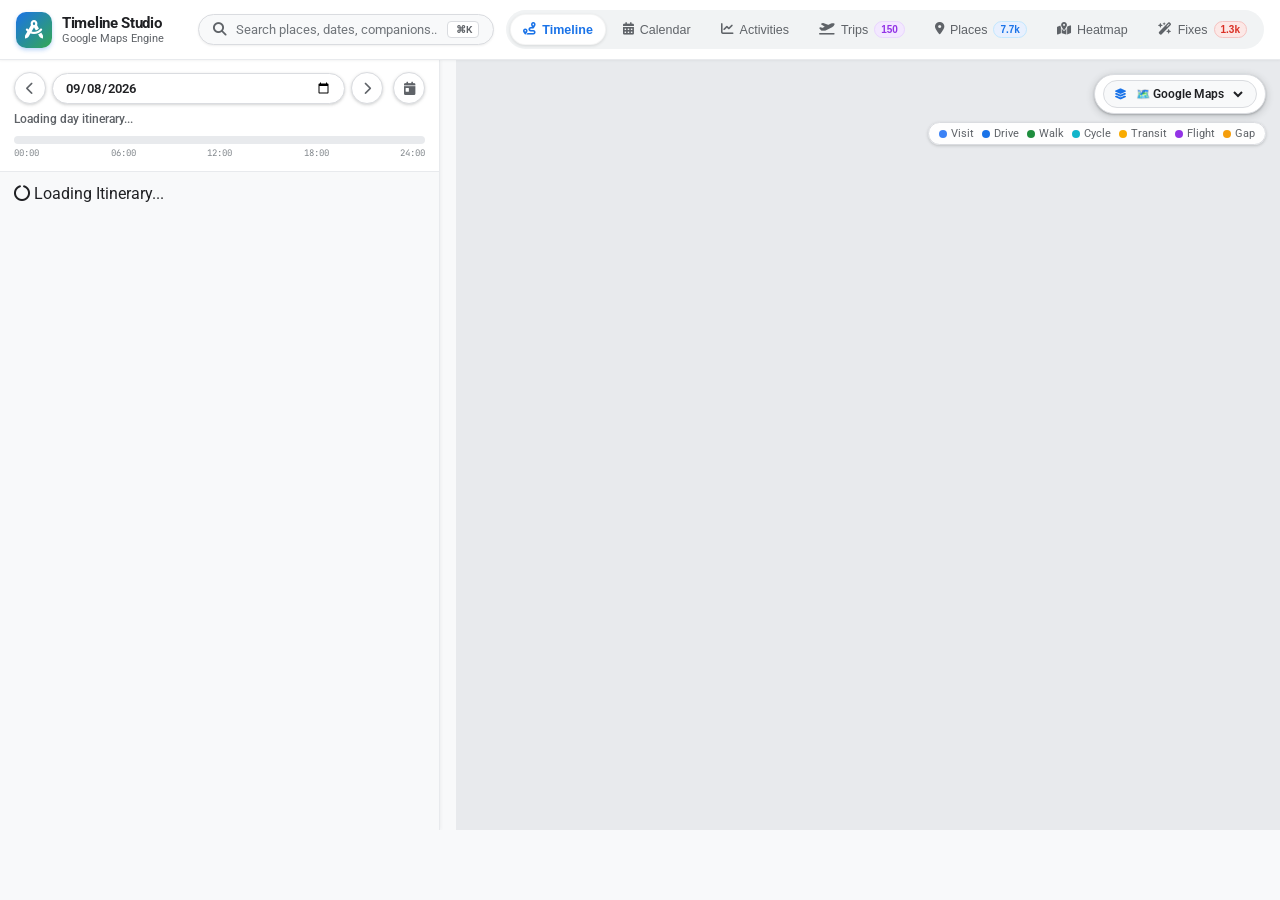
==== static/index.html @ f9b53f2b "fix(map): switch from carto to native google maps and esri tiles Why: - CARTO basemaps recently inst" ====
<!DOCTYPE html>
<html lang="en">
<head>
  <meta charset="UTF-8">
  <meta name="viewport" content="width=device-width, initial-scale=1.0">
  <title>Google Maps Timeline Studio & Health Engine</title>
  
  <!-- Leaflet CSS -->
  <link rel="stylesheet" href="https://unpkg.com/leaflet@1.9.4/dist/leaflet.css" />
  <!-- MapLibre GL 3D Engine -->
  <link rel="stylesheet" href="https://unpkg.com/maplibre-gl@3.6.2/dist/maplibre-gl.css" />
  <!-- FontAwesome -->
  <link rel="stylesheet" href="https://cdnjs.cloudflare.com/ajax/libs/font-awesome/6.4.0/css/all.min.css" />
  <!-- Google Fonts -->
  <link rel="preconnect" href="https://fonts.googleapis.com">
  <link rel="preconnect" href="https://fonts.gstatic.com" crossorigin>
  <link href="https://fonts.googleapis.com/css2?family=Inter:wght@300;400;500;600;700&family=JetBrains+Mono:wght@400;500&display=swap" rel="stylesheet">
  
  <link rel="stylesheet" href="style.css?v=4.1">
  <script src="https://unpkg.com/maplibre-gl@3.6.2/dist/maplibre-gl.js"></script>
</head>
<body>
  <div id="app">
    <!-- Top Navigation Bar -->
    <header class="navbar">
      <div class="nav-brand">
        <div class="logo-icon"><i class="fa-solid fa-compass-drafting"></i></div>
        <div class="brand-text">
          <h1>Timeline Studio</h1>
          <span class="brand-sub">Google Maps Engine</span>
        </div>
      </div>

      <!-- Universal Global Search Bar (Prominently Positioned) -->
      <div class="global-search-container">
        <div class="global-search-wrapper">
          <i class="fa-solid fa-magnifying-glass search-icon"></i>
          <input type="text" id="global-search-input" placeholder="Search places, dates, companions... (⌘K)">
          <span class="search-shortcut-badge"><i class="fa-solid fa-command"></i> ⌘K</span>
          <button id="global-search-clear" class="search-clear-btn" style="display:none;"><i class="fa-solid fa-xmark"></i></button>
        </div>
        <div id="global-search-dropdown" class="global-search-dropdown" style="display:none;"></div>
      </div>

      <nav class="nav-tabs">
        <button class="tab-btn active" data-tab="timeline"><i class="fa-solid fa-route"></i> Timeline</button>
        <button class="tab-btn" data-tab="calendar"><i class="fa-solid fa-calendar-days"></i> Calendar</button>
        <button class="tab-btn" data-tab="activities"><i class="fa-solid fa-chart-line"></i> Activities</button>
        <button class="tab-btn" data-tab="trips"><i class="fa-solid fa-plane-departure"></i> Trips <span id="badge-trips" class="pill-badge purple">150</span></button>
        <button class="tab-btn" data-tab="places"><i class="fa-solid fa-location-dot"></i> Places <span id="badge-places" class="pill-badge blue">7.7k</span></button>
        <button class="tab-btn" data-tab="heatmap"><i class="fa-solid fa-map-location-dot"></i> Heatmap</button>
        <button class="tab-btn" data-tab="fixes"><i class="fa-solid fa-wand-magic-sparkles"></i> Fixes <span id="badge-fixes" class="pill-badge red">1.3k</span></button>
      </nav>
    </header>

    <!-- Main Workspace -->
    <main class="main-content">
      
      <!-- TAB 1: DAILY TIMELINE -->
      <section id="tab-timeline" class="tab-panel active">
        <div class="timeline-layout">
          <!-- Left Itinerary Sidebar -->
          <div class="itinerary-sidebar">
            <div id="timeline-origin-banner" class="timeline-origin-banner" style="display:none;"></div>
            <div class="date-navigator card">
              <div class="date-controls">
                <button id="btn-prev-day" class="icon-btn" title="Previous Day"><i class="fa-solid fa-chevron-left"></i></button>
                <input type="date" id="date-picker" value="2026-09-08" min="1976-11-30" max="2030-12-31">
                <button id="btn-next-day" class="icon-btn" title="Next Day"><i class="fa-solid fa-chevron-right"></i></button>
                <button id="btn-jump-today" class="icon-btn" style="margin-left:4px;" title="Jump to Today"><i class="fa-solid fa-calendar-day"></i></button>
              </div>
              <div class="day-stats-bar">
                <span id="day-summary-text">Loading day itinerary...</span>
              </div>
              <!-- 24-Hour Visual Time Scrubber -->
              <div class="scrubber-container" title="24-Hour Timeline Bar (Visits, Travel, Gaps)">
                <div class="scrubber-timeline" id="scrubber-bar"></div>
                <div class="scrubber-labels">
                  <span>00:00</span><span>06:00</span><span>12:00</span><span>18:00</span><span>24:00</span>
                </div>
              </div>
            </div>

            <!-- Segment Cards List -->
            <div class="itinerary-cards" id="itinerary-container">
              <div class="loading-spinner"><i class="fa-solid fa-circle-notch fa-spin"></i> Loading Itinerary...</div>
            </div>
          </div>

          <!-- Right Map Panel -->
          <div class="map-panel">
            <div id="map"></div>
            
            <!-- Map Overlay Controls -->
            <div class="map-floating-controls">
              <div class="control-group">
                <div class="map-style-selector-wrap" title="Change Base Map Style">
                  <i class="fa-solid fa-layer-group map-style-icon"></i>
                  <select class="map-style-select" id="select-map-style" aria-label="Select Map Style">
                    <option value="google_roads">🗺️ Google Maps</option>
                    <option value="google_terrain">⛰️ Google Terrain</option>
                    <option value="google_hybrid">🛰️ Google Hybrid</option>
                    <option value="google_satellite">🌍 Satellite</option>
                    <option value="esri_street">🏛️ Esri Street</option>
                    <option value="osm">📜 Classic OSM</option>
                  </select>
                </div>
              </div>
              <div class="map-legend">
                <span class="legend-item"><span class="color-dot visit"></span> Visit</span>
                <span class="legend-item"><span class="color-dot drive"></span> Drive</span>
                <span class="legend-item"><span class="color-dot walk"></span> Walk</span>
                <span class="legend-item"><span class="color-dot cycle"></span> Cycle</span>
                <span class="legend-item"><span class="color-dot transit"></span> Transit</span>
                <span class="legend-item"><span class="color-dot flight"></span> Flight</span>
                <span class="legend-item"><span class="color-dot gap"></span> Gap</span>
              </div>
            </div>
          </div>

          <!-- Live Embedded Android GMM Side-by-Side Comparator Panel -->
          <div id="gmm-side-panel" class="gmm-comparator-panel" style="display:none;">
            <div class="gmm-panel-header">
              <div class="gmm-header-left">
                <div class="device-status-badge"><span class="device-dot"></span> <span id="gmm-device-name">Pixel 8a (Live ADB)</span></div>
                <span id="gmm-active-date" class="gmm-date-badge">--</span>
              </div>
              <div class="gmm-header-actions">
                <button id="btn-gmm-sync-day" class="btn btn-sm btn-primary" title="Intent device straight to active Studio date"><i class="fa-solid fa-bolt"></i> Intent Date</button>
                <button id="btn-gmm-refresh" class="icon-btn" title="Refresh Live Screen"><i class="fa-solid fa-rotate"></i></button>
                <button id="btn-gmm-close" class="icon-btn" title="Close GMM Panel"><i class="fa-solid fa-xmark"></i></button>
              </div>
            </div>

            <div class="gmm-panel-body">
              <!-- Live Android Screen Viewport -->
              <div class="gmm-screen-section">
                <div class="gmm-screen-container" id="gmm-screen-box">
                  <img id="gmm-screen-img" src="/api/device/screen" alt="Live Android GMM Screen" />
                  <div id="gmm-screen-spinner" class="gmm-spinner" style="display:none;"><i class="fa-solid fa-spinner fa-spin"></i></div>
                </div>
                <div class="gmm-screen-toolbar">
                  <button id="btn-gmm-key-back" class="btn btn-xs btn-secondary" title="Android Back Button"><i class="fa-solid fa-chevron-left"></i> Back</button>
                  <button id="btn-gmm-key-home" class="btn btn-xs btn-secondary" title="Android Home Button"><i class="fa-solid fa-house"></i> Home</button>
                  <button id="btn-gmm-open-cal" class="btn btn-xs btn-secondary" title="Open GMM Calendar Picker"><i class="fa-solid fa-calendar"></i> Calendar</button>
                  <label class="stream-toggle-label">
                    <input type="checkbox" id="gmm-auto-refresh" checked> Live Stream (2s)
                  </label>
                </div>
              </div>

              <!-- Side-by-Side Comparison List -->
              <div class="gmm-comparison-section">
                <div class="gmm-comp-header">
                  <div style="display:flex;align-items:center;gap:8px;">
                    <i class="fa-solid fa-code-compare" style="color:var(--accent-purple);"></i>
                    <h4 style="margin:0;font-size:14px;font-weight:700;">Studio vs GMM Diff</h4>
                  </div>
                  <span id="gmm-discrepancy-badge" class="pill-badge red">0 Issues</span>
                </div>
                <p class="gmm-comp-hint">Compare Studio vs on-device GMM segments for the selected day. Select your preferred version to resolve differences.</p>
                <div id="gmm-comparison-list" class="gmm-comparison-list">
                  <div class="loading-spinner"><i class="fa-solid fa-circle-notch fa-spin"></i> Loading comparison...</div>
                </div>
              </div>
            </div>
          </div>
        </div>
      </section>


      <!-- TAB: MULTI-DAY CALENDAR MATRIX -->
      <section id="tab-calendar" class="tab-panel">
        <div class="calendar-layout card">
          <!-- Calendar Control Header -->
          <div class="calendar-header-bar">
            <div class="cal-nav-group">
              <button id="btn-cal-prev-week" class="icon-btn" title="Previous Week"><i class="fa-solid fa-chevron-left"></i></button>
              <input type="date" id="cal-date-picker">
              <button id="btn-cal-next-week" class="icon-btn" title="Next Week"><i class="fa-solid fa-chevron-right"></i></button>
              <span id="cal-range-label" class="cal-range-title">Loading Calendar Matrix...</span>
            </div>

            <!-- Quick Jump Era Selector -->
            <div class="cal-quick-jumps">
              <span class="quick-label">Milestones:</span>
              <button class="cal-jump-btn" data-date="1980-09-01">1980 Kindergarten</button>
              <button class="cal-jump-btn" data-date="1985-05-15">1985 Primary School</button>
              <button class="cal-jump-btn" data-date="1993-06-10">1993 Gymnasium</button>
              <button class="cal-jump-btn" data-date="1998-04-20">1998 KPMG Zurich</button>
              <button class="cal-jump-btn" data-date="2001-05-15">2001 Bangkok</button>
              <button class="cal-jump-btn" data-date="2002-06-15">2002 Martinez CA</button>
              <button class="cal-jump-btn" data-date="2003-10-15">2003 Somerville</button>
              <button class="cal-jump-btn" data-date="2005-08-15">2005 Cambridge</button>
              <button class="cal-jump-btn" data-date="2007-06-15">2007 Google NYC</button>
              <button class="cal-jump-btn" data-date="2010-05-15">2010 East Village</button>
              <button class="cal-jump-btn" id="cal-jump-today-btn">Today</button>
            </div>

            <!-- Legend and Anomaly Highlights -->
            <div class="cal-legend-bar">
              <div class="cal-legend-pill home"><span class="legend-box"></span> Home</div>
              <div class="cal-legend-pill work"><span class="legend-box"></span> Work / School</div>
              <div class="cal-legend-pill poi"><span class="legend-box"></span> Places & POIs</div>
              <div class="cal-legend-pill transit"><span class="legend-box"></span> Travel & Transit</div>
              <div class="cal-legend-pill gap-pill"><span class="legend-box gap-box"></span> ⚠️ Gaps</div>
              <div class="cal-legend-pill anomaly-pill"><span class="legend-box anomaly-box"></span> 🚨 Oddities / Anomalies</div>
            </div>
          </div>

          <!-- Calendar Matrix Grid Body -->
          <div class="calendar-matrix-wrapper">
            <!-- 24-Hour Vertical Time Scale -->
            <div class="time-axis" id="cal-time-axis">
              <!-- Rendered 00:00 to 23:00 -->
            </div>

            <!-- 7-Day Columns Grid Container -->
            <div class="days-columns-grid" id="cal-days-grid">
              <!-- Rendered dynamically with 7 day columns and absolute time blocks -->
            </div>
          </div>
        </div>
      </section>

      <!-- TAB: ACTIVITIES & INSIGHTS (TIMELINE ACTIVITY SUMMARIES) -->
      <section id="tab-activities" class="tab-panel">
        <div class="activities-container" style="max-width:1400px;margin:0 auto;padding:20px;">
          
          <!-- Period Selector Toolbar -->
          <div class="activities-header card" style="margin-bottom:20px;display:flex;align-items:center;justify-content:space-between;flex-wrap:wrap;gap:12px;padding:16px 20px;">
            <div style="display:flex;align-items:center;gap:12px;">
              <div style="width:40px;height:40px;border-radius:10px;background:rgba(59,130,246,0.15);color:var(--accent-blue);display:flex;align-items:center;justify-content:center;font-size:18px;">
                <i class="fa-solid fa-chart-line"></i>
              </div>
              <div>
                <h2 style="margin:0;font-size:18px;font-weight:700;color:var(--text-main);">Activity Summaries & Insights</h2>
                <span class="sub-text" id="activities-period-sub">Distance and time breakdowns across your authentic timeline movements</span>
              </div>
            </div>
            <!-- Period Selector Pills -->
            <div class="activities-period-pills" id="activities-period-pills-container" style="display:flex;gap:6px;flex-wrap:wrap;">
              <!-- Rendered dynamically: e.g. All Time, 2026, 2025, 2024 -->
            </div>
          </div>

          <!-- Hero Metrics Cards -->
          <div class="activities-hero-grid" id="activities-hero-grid" style="display:grid;grid-template-columns:repeat(auto-fit, minmax(200px, 1fr));gap:14px;margin-bottom:20px;">
            <!-- Rendered dynamically -->
          </div>

          <!-- Mode Breakdown Visual Progress Bar & Cards -->
          <div class="card" style="margin-bottom:20px;padding:20px;">
            <h3 style="margin:0 0 12px 0;font-size:15px;font-weight:700;color:var(--text-main);display:flex;align-items:center;gap:8px;">
              <i class="fa-solid fa-route" style="color:var(--accent-blue);"></i> Travel Mode Breakdown
            </h3>
            <!-- Stacked Color Bar -->
            <div class="mode-progress-bar" id="mode-progress-bar" style="display:flex;height:12px;border-radius:6px;overflow:hidden;background:var(--bg-main);margin-bottom:16px;">
              <!-- Dynamic segment bars -->
            </div>
            <!-- Mode Cards Grid -->
            <div class="mode-cards-grid" id="mode-cards-grid" style="display:grid;grid-template-columns:repeat(auto-fit, minmax(260px, 1fr));gap:12px;">
              <!-- Rendered dynamically -->
            </div>
          </div>

          <!-- Curated Archive Nuggets Grid -->
          <div class="card" style="margin-bottom:20px;padding:20px;">
            <div style="display:flex;align-items:center;justify-content:space-between;margin-bottom:14px;">
              <div style="display:flex;align-items:center;gap:10px;">
                <div style="width:36px;height:36px;border-radius:8px;background:rgba(245,158,11,0.15);color:#d97706;display:flex;align-items:center;justify-content:center;font-size:16px;">
                  <i class="fa-solid fa-gem"></i>
                </div>
                <h3 style="margin:0;font-size:15px;font-weight:700;color:var(--text-main);">Milestones & Highlights</h3>
              </div>
              <button class="btn btn-sm btn-secondary" id="btn-refresh-activity-nuggets">
                <i class="fa-solid fa-rotate"></i> Refresh Nuggets
              </button>
            </div>
            <div class="nuggets-grid" id="activities-nuggets-container" style="display:grid;grid-template-columns:repeat(auto-fit, minmax(320px, 1fr));gap:14px;">
              <!-- Rendered dynamically -->
            </div>
          </div>

          <!-- Top Visited Sanctuaries & Rare Micro-Adventures Two-Column -->
          <div style="display:grid;grid-template-columns:repeat(auto-fit, minmax(360px, 1fr));gap:20px;">
            <!-- Top Places -->
            <div class="card" style="padding:20px;">
              <h3 style="margin:0 0 12px 0;font-size:15px;font-weight:700;color:var(--text-main);display:flex;align-items:center;gap:8px;">
                <i class="fa-solid fa-star" style="color:#f59e0b;"></i> Top Visited Venues
              </h3>
              <div id="activities-top-places" style="display:flex;flex-direction:column;gap:8px;">
                <!-- Rendered dynamically -->
              </div>
            </div>

            <!-- Rare Micro-Adventures -->
            <div class="card" style="padding:20px;">
              <h3 style="margin:0 0 12px 0;font-size:15px;font-weight:700;color:var(--text-main);display:flex;align-items:center;gap:8px;">
                <i class="fa-solid fa-person-snowboarding" style="color:#8b5cf6;"></i> Rare & Exotic Micro-Adventures
              </h3>
              <div id="activities-rare-modes" style="display:flex;flex-wrap:wrap;gap:8px;">
                <!-- Rendered dynamically -->
              </div>
            </div>
          </div>

        </div>
      </section>

      <!-- TAB: TRIPS & 3D FLYTHROUGH -->
      <section id="tab-trips" class="tab-panel">
        <div class="trips-container">
          
          <!-- Country Passport & Global Stats Hub -->
          <div class="passport-banner card">
            <div class="passport-hero-row">
              <div class="passport-title-box">
                <div class="passport-icon"><i class="fa-solid fa-passport"></i></div>
                <h2 style="margin:0;">Travel Passport</h2>
              </div>
              <div class="passport-pills-row">
                <div class="stat-pill" title="Total equivalent orbits around Earth">
                  <span class="stat-lbl">Earth Orbits</span>
                  <span id="stat-earth-orbits" class="stat-val purple">27.2x</span>
                </div>
                <div class="stat-pill" title="Total commercial flights taken">
                  <span class="stat-lbl">Total Flights</span>
                  <span id="stat-total-flights" class="stat-val blue">309</span>
                </div>
                <div class="stat-pill" title="Total distinct countries and sovereign territories">
                  <span class="stat-lbl">Countries</span>
                  <span id="stat-total-countries" class="stat-val green">19</span>
                </div>
                <div class="stat-pill" title="Total multi-day expeditions away from home">
                  <span class="stat-lbl">Expeditions</span>
                  <span id="stat-total-trips" class="stat-val yellow">158</span>
                </div>
              </div>
            </div>

            <!-- Interactive Country Filter Pills -->
            <div class="country-pills-scroll" id="country-pills-container">
              <!-- Rendered dynamically: e.g. 🇨🇭 Switzerland (15 visits · 646d) -->
            </div>
          </div>

          <!-- Archive Nuggets & Curiosities Section -->
          <div class="nuggets-section card" style="margin-bottom: 20px;">
            <div class="nuggets-header-row" style="display:flex;align-items:center;justify-content:space-between;margin-bottom:14px;">
              <div style="display:flex;align-items:center;gap:10px;">
                <div style="width:36px;height:36px;border-radius:10px;background:rgba(245,158,11,0.15);color:#d97706;display:flex;align-items:center;justify-content:center;font-size:18px;">
                  <i class="fa-solid fa-gem"></i>
                </div>
                <h3 style="margin:0;font-size:16px;font-weight:700;color:var(--text-main);">Milestones & Highlights</h3>
              </div>
              <button class="btn btn-sm btn-secondary" id="btn-refresh-nuggets" title="Re-scan database for new curiosities">
                <i class="fa-solid fa-rotate"></i> Refresh Nuggets
              </button>
            </div>

            <!-- Curated Nuggets Grid -->
            <div class="nuggets-grid" id="nuggets-grid-container" style="display:grid;grid-template-columns:repeat(auto-fit, minmax(320px, 1fr));gap:14px;">
              <div class="loading-spinner"><i class="fa-solid fa-circle-notch fa-spin"></i> Mining Archive Nuggets...</div>
            </div>

            <!-- Rare Micro-Adventures Strip -->
            <div class="rare-modes-strip" style="margin-top:16px;padding-top:14px;border-top:1px solid var(--border-color);">
              <div style="font-size:11.5px;font-weight:700;text-transform:uppercase;color:var(--text-muted);letter-spacing:0.5px;margin-bottom:8px;">
                <i class="fa-solid fa-person-snowboarding"></i> Rare & Exotic Micro-Adventures Recorded in Archive
              </div>
              <div class="rare-modes-row" id="rare-modes-container" style="display:flex;flex-wrap:wrap;gap:8px;">
                <!-- Rare Activity Pills -->
              </div>
            </div>
          </div>

          <div class="trips-header card">
            <div class="trips-title-row">
              <div>
                <h3 id="trips-filter-heading" style="margin:0 0 4px 0;font-size:16px;"><i class="fa-solid fa-earth-americas" style="color:var(--accent-purple);"></i> All Expeditions & Journeys</h3>
                <span class="sub-text" id="trips-count-sub">Showing 158 trips with 3D Flythrough and Night Walk mode</span>
              </div>
            </div>
          </div>

          <!-- Trips Grid -->
          <div class="trips-grid" id="trips-grid-container">
            <div class="loading-spinner"><i class="fa-solid fa-circle-notch fa-spin"></i> Loading Trips & Expeditions...</div>
          </div>
        </div>
      </section>

      <!-- TAB 2: PLACES CATALOG & ALL-PLACES INTERACTIVE MAP -->
      <section id="tab-places" class="tab-panel">
        <div class="places-container">
          
          <!-- Interactive All-Places Map -->
          <div class="places-map-card card" id="places-map-section" style="margin-bottom:14px;padding:12px;">
            <div class="places-map-header" style="display:flex;align-items:center;justify-content:space-between;margin-bottom:8px;">
              <div class="places-map-title" style="display:flex;align-items:center;gap:8px;">
                <i class="fa-solid fa-map-location-dot" style="color:var(--accent-blue);font-size:16px;"></i>
                <h3 style="font-size:13px;font-weight:600;margin:0;color:var(--text-main);">Places Map</h3>
              </div>
              <div class="places-map-actions" style="display:flex;gap:6px;align-items:center;">
                <div class="map-style-selector-wrap" title="Change Base Map Style">
                  <i class="fa-solid fa-layer-group map-style-icon"></i>
                  <select class="map-style-select" id="select-places-map-style" aria-label="Select Map Style">
                    <option value="google_roads">🗺️ Google Maps</option>
                    <option value="google_terrain">⛰️ Google Terrain</option>
                    <option value="google_hybrid">🛰️ Google Hybrid</option>
                    <option value="google_satellite">🌍 Satellite</option>
                    <option value="esri_street">🏛️ Esri Street</option>
                    <option value="osm">📜 Classic OSM</option>
                  </select>
                </div>
                <button id="btn-places-map-reset" class="btn btn-sm btn-secondary" style="font-size:11px;padding:4px 8px;" title="Reset to global view"><i class="fa-solid fa-earth-americas"></i> World</button>
                <button id="btn-places-map-nyc" class="btn btn-sm btn-secondary" style="font-size:11px;padding:4px 8px;" title="Focus on New York City"><i class="fa-solid fa-city"></i> NYC</button>
                <button id="btn-places-map-ch" class="btn btn-sm btn-secondary" style="font-size:11px;padding:4px 8px;" title="Focus on Switzerland"><i class="fa-solid fa-mountain"></i> Switzerland</button>
                <button id="btn-places-map-ca" class="btn btn-sm btn-secondary" style="font-size:11px;padding:4px 8px;" title="Focus on California"><i class="fa-solid fa-sun"></i> California</button>
              </div>
            </div>
            <div class="places-map-canvas-wrapper" style="position:relative;height:380px;border-radius:8px;overflow:hidden;border:1px solid var(--border-color);">
              <div id="places-map" style="width:100%;height:100%;"></div>
              <div id="places-map-badge" class="places-map-floating-badge" style="position:absolute;bottom:10px;left:10px;z-index:1000;background:rgba(15,23,42,0.85);color:#fff;padding:4px 10px;border-radius:20px;font-size:11.5px;font-weight:600;backdrop-filter:blur(4px);pointer-events:none;">
                <i class="fa-solid fa-location-dot" style="color:var(--accent-blue);"></i> <span id="places-map-count-label">Loading 9,957 places...</span>
              </div>
            </div>
          </div>

          <!-- Filter Toolbar -->
          <div class="places-toolbar card">

            <!-- Category Filter Pills -->
            <div class="category-pills-row" id="category-pills-container">
              <button class="cat-pill active" data-cat="ALL">All Categories</button>
            </div>

            <!-- City & Sort Selectors -->
            <div class="places-filters-secondary">
              <div class="filter-group">
                <label><i class="fa-solid fa-city"></i> City:</label>
                <select id="places-city-select">
                  <option value="ALL">All Cities & Regions</option>
                </select>
              </div>

              <div class="filter-group">
                <label><i class="fa-solid fa-arrow-down-wide-short"></i> Sort by:</label>
                <select id="places-sort-select">
                  <option value="visits">Most Visited</option>
                  <option value="rating">Highest Rated (Reviews)</option>
                  <option value="name">Name (A-Z)</option>
                </select>
              </div>

              <div class="filter-group">
                <label class="checkbox-label" style="display:flex;align-items:center;gap:6px;cursor:pointer;margin:0;">
                  <input type="checkbox" id="places-reviewed-only">
                  <span>Reviewed Only</span>
                </label>
              </div>

              <div class="filter-group" style="margin-left:auto;">
                <button id="btn-toggle-places-map" class="btn btn-sm btn-secondary" style="font-size:11px;padding:4px 10px;display:inline-flex;align-items:center;gap:5px;cursor:pointer;" title="Toggle Places Map"><i class="fa-solid fa-map"></i> Map</button>
              </div>
            </div>
          </div>

          <div class="places-grid" id="places-grid-container">
            <div class="loading-spinner"><i class="fa-solid fa-circle-notch fa-spin"></i> Loading Places Catalog...</div>
          </div>

          <!-- Life Chronology (Below catalog, hidden during search) -->
          <div class="life-periods-container card" id="life-periods-section" style="margin-top:24px;">
            <div class="life-periods-header">
              <div class="life-periods-title">
                <i class="fa-solid fa-timeline" style="color:var(--accent-purple);font-size:18px;"></i>
                <h3 id="life-periods-heading" style="font-size:14px;font-weight:600;margin:0;">Life Chronology</h3>
              </div>
            </div>
            <div class="life-periods-track" id="life-periods-track-container">
              <div class="loading-spinner"><i class="fa-solid fa-circle-notch fa-spin"></i> Loading Chronology...</div>
            </div>
          </div>
        </div>
      </section>



      <!-- TAB 4: GPS OUTLIERS & BREADCRUMBS -->
      <section id="tab-outliers" class="tab-panel">
        <div class="outliers-container">
          <div class="outliers-header card">
            <div class="outliers-title-row">
              <div>
                <h2 style="margin:0;"><i class="fa-solid fa-satellite-dish"></i> GPS Outliers & Anomalies</h2>
              </div>
              <div class="outliers-header-actions">
                <button id="btn-re-evaluate-outliers" class="action-btn" title="Refresh outlier evaluation"><i class="fa-solid fa-rotate"></i> Refresh Anomalies</button>
              </div>
            </div>
            
            <div class="outlier-metric-cards">
              <div class="outlier-card red">
                <div class="outlier-icon"><i class="fa-solid fa-bolt-lightning"></i></div>
                <div class="outlier-info">
                  <span class="outlier-num" id="metric-teleport">35.0k</span>
                  <span class="outlier-lbl">Teleportation Jumps (>950 km/h)</span>
                </div>
              </div>
              <div class="outlier-card orange">
                <div class="outlier-icon"><i class="fa-solid fa-gauge-simple-high"></i></div>
                <div class="outlier-info">
                  <span class="outlier-num" id="metric-velocity">50.6k</span>
                  <span class="outlier-lbl">Extreme Velocity Spikes (>180 km/h)</span>
                </div>
              </div>
              <div class="outlier-card yellow">
                <div class="outlier-icon"><i class="fa-solid fa-arrows-split-up-and-left"></i></div>
                <div class="outlier-info">
                  <span class="outlier-num" id="metric-multipath">2.9k</span>
                  <span class="outlier-lbl">Multipath Ping-Pong Bounces</span>
                </div>
              </div>
              <div class="outlier-card purple">
                <div class="outlier-icon"><i class="fa-solid fa-arrows-to-dot"></i></div>
                <div class="outlier-info">
                  <span class="outlier-num" id="metric-scatter">6.0k</span>
                  <span class="outlier-lbl">Dwell Cluster Drift</span>
                </div>
              </div>
            </div>
          </div>

          <!-- Outliers Table -->
          <div class="outliers-table-card card">
            <div class="table-toolbar">
              <div class="filter-row">
                <label>Filter Type:
                  <select id="outlier-filter-type">
                    <option value="ALL">All Anomalies</option>
                    <option value="TELEPORTATION">Teleportation (>950 km/h)</option>
                    <option value="EXTREME_VELOCITY">Extreme Velocity (>180 km/h)</option>
                    <option value="MULTIPATH_BOUNCE">Multipath Ping-Pong Bounce</option>
                    <option value="DWELL_SCATTER">Dwell Cluster Scatter</option>
                  </select>
                </label>
                <span class="toolbar-hint">Click "Inspect on Map" to navigate to that day and inspect raw sensor breadcrumbs.</span>
              </div>
            </div>
            <div class="table-responsive">
              <table class="data-table">
                <thead>
                  <tr>
                    <th>Date</th>
                    <th>Time</th>
                    <th>Anomaly Type</th>
                    <th>Velocity Spike</th>
                    <th>Reason / Diagnosis</th>
                    <th>Coordinates</th>
                    <th>Actions</th>
                  </tr>
                </thead>
                <tbody id="outliers-table-body">
                  <tr><td colspan="7" class="text-center">Loading GPS anomalies...</td></tr>
                </tbody>
              </table>
            </div>
          </div>
        </div>
      </section>

      <!-- TAB 5: TIMELINE DIAGNOSTICS & HEALTH -->
      <section id="tab-diagnostics" class="tab-panel">
        <div class="diagnostics-container">
          <div class="diag-header-cards">
            <div class="diag-card amber">
              <div class="diag-icon"><i class="fa-solid fa-triangle-exclamation"></i></div>
              <div class="diag-info">
                <h3>Post-2010 Timeline Gaps</h3>
                <span class="diag-num" id="diag-post-gaps">896</span>
                <p>Missing intervals > 15m where tracking dropped</p>
              </div>
            </div>
            <div class="diag-card blue">
              <div class="diag-icon"><i class="fa-solid fa-circle-check"></i></div>
              <div class="diag-info">
                <h3>Places Hydrated</h3>
                <span class="diag-num">100%</span>
                <p>All visits restored with verified names & addresses</p>
              </div>
            </div>
            <div class="diag-card purple">
              <div class="diag-icon"><i class="fa-solid fa-gauge-high"></i></div>
              <div class="diag-info">
                <h3>Speed & Teleportation Outliers</h3>
                <span class="diag-num" id="diag-speed-outliers">407</span>
                <p>Movement segments exceeding physical velocity limits</p>
              </div>
            </div>
            <div class="diag-card green">
              <div class="diag-icon"><i class="fa-solid fa-sitemap"></i></div>
              <div class="diag-info">
                <h3>Nested Child Visits</h3>
                <span class="diag-num" id="diag-child-visits">486</span>
                <p>Stores/POIs validly nested in parent locations</p>
              </div>
            </div>
          </div>

          <!-- Diagnostics Subtabs -->
          <div class="diag-subtabs">
            <button class="subtab-btn active" data-subtab="gaps-table">Timeline Gaps</button>
            <button class="subtab-btn" data-subtab="speed-table">Speed Outliers</button>
            <button class="subtab-btn" data-subtab="unconf-table">Unconfirmed Visits</button>
          </div>

          <div class="diag-table-card card">
            <div id="gaps-table-view" class="subtab-content active">
              <div class="table-toolbar">
                <label>Filter by Duration: 
                  <select id="gap-filter-duration">
                    <option value="0">All Gaps (>15m)</option>
                    <option value="1">Gaps > 1 Hour</option>
                    <option value="6">Gaps > 6 Hours</option>
                    <option value="24">Gaps > 24 Hours</option>
                  </select>
                </label>
              </div>
              <div class="table-responsive">
                <table class="data-table">
                  <thead>
                    <tr>
                      <th>Date</th>
                      <th>Duration</th>
                      <th>Time Window</th>
                      <th>Previous Location</th>
                      <th>Next Location</th>
                      <th>Distance Jump</th>
                      <th>Raw Pings</th>
                      <th>Action</th>
                    </tr>
                  </thead>
                  <tbody id="gaps-table-body">
                    <tr><td colspan="8" class="text-center">Loading gaps...</td></tr>
                  </tbody>
                </table>
              </div>
            </div>

            <div id="speed-table-view" class="subtab-content">
              <div class="table-responsive">
                <table class="data-table">
                  <thead>
                    <tr>
                      <th>Date</th>
                      <th>Activity Type</th>
                      <th>Calculated Speed</th>
                      <th>Distance</th>
                      <th>Duration</th>
                      <th>Description</th>
                      <th>Action</th>
                    </tr>
                  </thead>
                  <tbody id="speed-table-body">
                    <tr><td colspan="7" class="text-center">Loading speed anomalies...</td></tr>
                  </tbody>
                </table>
              </div>
            </div>

            <div id="unconf-table-view" class="subtab-content">
              <div class="table-responsive">
                <table class="data-table">
                  <thead>
                    <tr>
                      <th>Date</th>
                      <th>Time</th>
                      <th>Place ID</th>
                      <th>Category</th>
                      <th>City</th>
                      <th>Probability</th>
                      <th>Action</th>
                    </tr>
                  </thead>
                  <tbody id="unconf-table-body">
                    <tr><td colspan="7" class="text-center">Loading unconfirmed places...</td></tr>
                  </tbody>
                </table>
              </div>
            </div>
          </div>
        </div>
      </section>

      <!-- TAB 5: WORLD HEATMAP -->
      <section id="tab-heatmap" class="tab-panel">
        <div class="heatmap-container">
          <div id="heatmap-map"></div>
          <div class="heatmap-floating-info" style="display:flex;align-items:center;gap:12px;">
            <h3 style="margin:0;"><i class="fa-solid fa-fire"></i> Travel Heatmap</h3>
            <div class="map-style-selector-wrap" title="Change Base Map Style">
              <i class="fa-solid fa-layer-group map-style-icon"></i>
              <select class="map-style-select" id="select-heatmap-map-style" aria-label="Select Map Style">
                <option value="google_roads">🗺️ Google Maps</option>
                <option value="google_terrain">⛰️ Google Terrain</option>
                <option value="google_hybrid">🛰️ Google Hybrid</option>
                <option value="google_satellite">🌍 Satellite</option>
                <option value="esri_street">🏛️ Esri Street</option>
                <option value="osm">📜 Classic OSM</option>
              </select>
            </div>
          </div>
        </div>
      </section>

      <!-- TAB 6: FIX PROPOSALS -->
      <section id="tab-fixes" class="tab-panel">
        <div class="fixes-container">
          <div class="fixes-header card">
            <h2 style="margin:0;"><i class="fa-solid fa-wand-magic-sparkles"></i> Fix Proposals</h2>
          </div>
          <div class="fixes-list" id="fixes-list-container">
            <div class="empty-state">
              <i class="fa-solid fa-circle-check"></i>
              <h3>All Patches Applied</h3>
            </div>
          </div>
        </div>
      </section>

    </main>

    <!-- Modal for GMM Inspection & Place Editing -->
    <div id="modal-container" class="modal-overlay hidden">
      <div class="modal-card">
        <div class="modal-header">
          <h3 id="modal-title">Edit Place Details</h3>
          <button id="modal-close-btn" class="icon-btn"><i class="fa-solid fa-xmark"></i></button>
        </div>
        <div class="modal-body" id="modal-content">
          <!-- Dynamic Content -->
        </div>
      </div>
    </div>

    <!-- 3D Earth Route Ride-Along Player Modal -->
    <div id="flythrough-modal" class="modal-overlay hidden">
      <div class="earth-tour-modal-box">
        <!-- Top Left Info Bar -->
        <div class="earth-tour-top-bar">
          <div class="earth-tour-title-wrap">
            <span class="earth-kml-pill"><i class="fa-solid fa-earth-americas"></i> 3D Earth Tour</span>
            <span id="earth-tour-location-title" class="earth-tour-location-title">Location history from 2019-07-24</span>
          </div>
          <div class="earth-tour-top-actions">
            <button id="btn-export-earth-kml" class="btn-earth-kml" title="Download Google Earth KML Tour">
              <i class="fa-solid fa-file-arrow-down"></i> Open in Google Earth (.kml)
            </button>
            <button id="btn-fly-close" class="btn-earth-close" title="Close 3D Tour"><i class="fa-solid fa-xmark"></i></button>
          </div>
        </div>

        <!-- 3D Map Container -->
        <div class="earth-tour-viewport">
          <div id="earth-tour-map" style="width:100%;height:100%;"></div>
          
          <!-- Google Earth HUD Overlay (Top-Right, matching Google Earth Screenshot) -->
          <div id="earth-hud-card" class="earth-hud-card">
            <div class="earth-hud-header">
              <div class="earth-hud-mode-row">
                <span id="hud-mode-icon" class="hud-mode-icon"><i class="fa-solid fa-bicycle"></i></span>
                <h3 id="hud-activity-title" class="hud-title">Cycling</h3>
              </div>
              <div style="display:flex;align-items:center;gap:6px;">
                <button id="btn-hud-replay" class="hud-replay-btn" title="Replay route from start">
                  <i class="fa-solid fa-rotate-right"></i>
                </button>
                <button id="btn-hud-close" class="hud-replay-btn" style="background:#fee2e2;color:#ef4444;" title="Exit 3D Mode (Esc)">
                  <i class="fa-solid fa-xmark"></i>
                </button>
              </div>
            </div>
            <p id="hud-activity-desc" class="hud-desc">Cycling from 2019-07-24T11:49:39.000Z to 2019-07-24T12:01:53.440Z. Distance 2490m</p>
            
            <div class="hud-metrics-strip">
              <div class="hud-metric-pill">
                <span class="hud-metric-label">SPEED</span>
                <span id="hud-speed-val" class="hud-metric-value">16.4 <small>km/h</small></span>
              </div>
              <div class="hud-metric-pill">
                <span class="hud-metric-label">PROGRESS</span>
                <span id="hud-progress-val" class="hud-metric-value">0.0 / 2.5 <small>km</small></span>
              </div>
              <div class="hud-metric-pill">
                <span class="hud-metric-label">BEARING</span>
                <span id="hud-bearing-val" class="hud-metric-value">042° <small>NE</small></span>
              </div>
            </div>

            <!-- Waypoint Landmarks -->
            <div id="hud-waypoints-row" class="hud-waypoints-row">
              <div class="hud-waypoint"><i class="fa-solid fa-location-dot" style="color:#ef4444;"></i> <span id="hud-origin-name">Home (189 Loisaida Ave)</span></div>
              <i class="fa-solid fa-arrow-right hud-arrow"></i>
              <div class="hud-waypoint"><i class="fa-solid fa-flag-checkered" style="color:#22c55e;"></i> <span id="hud-dest-name">Rubin Museum of Art</span></div>
            </div>
          </div>

          <!-- Floating POI Hotspot Card for Stops -->
          <div id="floating-hotspot-card" class="floating-hotspot-card hidden">
            <div class="hotspot-badge"><i class="fa-solid fa-location-dot"></i> <span id="hotspot-category">Place Stop</span></div>
            <h4 id="hotspot-title" style="margin:4px 0 2px 0;font-size:15px;color:#1e293b;">Location Stop</h4>
            <p id="hotspot-address" style="font-size:11px;color:#64748b;margin:2px 0;"></p>
            <p id="hotspot-time" style="font-size:10px;color:#94a3b8;margin:2px 0;"></p>
            <div id="hotspot-review-box" class="review-snippet-box hidden"></div>
            <div style="margin-top:8px;display:flex;gap:8px;">
              <a id="hotspot-streetview-link" href="#" target="_blank" class="btn-primary" style="font-size:11px;padding:4px 10px;text-decoration:none;border-radius:4px;display:inline-flex;align-items:center;gap:4px;">
                <i class="fa-solid fa-street-view"></i> Street View 360°
              </a>
            </div>
          </div>

          <!-- Bottom 3D Ride-Along Playback Toolbar -->
          <div class="earth-tour-bottom-bar">
            <div class="earth-tour-playback-controls">
              <button id="btn-fly-play" class="btn-earth-play">
                <i class="fa-solid fa-play"></i> Play Ride
              </button>
              
              <div class="earth-camera-selector">
                <label for="fly-camera-mode"><i class="fa-solid fa-video"></i> View:</label>
                <select id="fly-camera-mode" class="earth-select">
                  <option value="chase" selected>🚁 3D Drone Follow (65°)</option>
                  <option value="oblique">🏢 3D Earth Oblique (45°)</option>
                  <option value="cockpit">🚴 First-Person Ride (75°)</option>
                  <option value="topdown">🛰️ Satellite 2D (0°)</option>
                </select>
              </div>

              <div class="earth-speed-selector">
                <label for="fly-speed-select"><i class="fa-solid fa-gauge-high"></i> Speed:</label>
                <select id="fly-speed-select" class="earth-select">
                  <option value="1">1x Realtime</option>
                  <option value="3" selected>3x Speed</option>
                  <option value="6">6x Speed</option>
                  <option value="12">12x Speed</option>
                  <option value="25">25x Fast</option>
                </select>
              </div>
            </div>

            <!-- Scrubber Slider -->
            <div class="earth-scrubber-wrap">
              <input type="range" id="fly-scrubber-range" min="0" max="100" value="0">
              <span id="fly-progress-text" class="earth-progress-pct">0%</span>
            </div>
          </div>
        </div>
      </div>
  </div>

  <!-- PHOTO LIGHTBOX MODAL -->
  <div id="photo-lightbox-modal" class="photo-lightbox-modal hidden" onclick="closePhotoLightbox(event)">
    <div class="lightbox-content-wrapper" onclick="event.stopPropagation()">
      <button class="lightbox-close-btn" onclick="closePhotoLightbox(null)" title="Close (Esc)"><i class="fa-solid fa-xmark"></i></button>
      <button class="lightbox-nav-btn prev" id="lightbox-prev-btn" onclick="lightboxPrev()" title="Previous Photo (Left Arrow)"><i class="fa-solid fa-chevron-left"></i></button>
      <button class="lightbox-nav-btn next" id="lightbox-next-btn" onclick="lightboxNext()" title="Next Photo (Right Arrow)"><i class="fa-solid fa-chevron-right"></i></button>
      
      <div class="lightbox-image-box">
        <img id="lightbox-img" src="" alt="Review photo full resolution" />
      </div>
      
      <div class="lightbox-caption-bar">
        <div class="lightbox-info">
          <h4 id="lightbox-place-title">Place Name</h4>
          <p id="lightbox-review-text">Review comment</p>
        </div>
        <div class="lightbox-counter" id="lightbox-counter">1 / 1</div>
      </div>
    </div>
  </div>

  <!-- DUPLICATE PLACE COMPARISON MODAL -->
  <div id="duplicate-compare-modal" class="modal-overlay hidden" style="position:fixed;top:0;left:0;right:0;bottom:0;background:rgba(15,23,42,0.8);z-index:9999;display:none;align-items:center;justify-content:center;padding:20px;backdrop-filter:blur(4px);">
    <div class="card" style="width:100%;max-width:960px;max-height:90vh;display:flex;flex-direction:column;border-radius:16px;box-shadow:var(--shadow-lg);background:var(--bg-card);border:1px solid var(--border-color);overflow:hidden;animation:modalFadeIn 0.2s ease;">
      <!-- Modal Header -->
      <div style="display:flex;justify-content:space-between;align-items:center;padding:16px 24px;border-bottom:1px solid var(--border-color);background:var(--bg-subtle);">
        <div style="display:flex;align-items:center;gap:10px;">
          <div style="width:36px;height:36px;border-radius:8px;background:rgba(59,130,246,0.15);color:var(--accent-blue);display:flex;align-items:center;justify-content:center;font-size:18px;">
            <i class="fa-solid fa-code-compare"></i>
          </div>
          <div>
            <h3 style="margin:0;font-size:16px;font-weight:700;color:var(--text-main);" id="dupe-modal-title">Duplicate Place Comparison</h3>
            <span style="font-size:12px;color:var(--text-muted);" id="dupe-modal-subtitle">Review side-by-side attributes, map locations, and merge into canonical place</span>
          </div>
        </div>
        <button class="btn-secondary" id="btn-close-dupe-modal" style="width:32px;height:32px;padding:0;border-radius:50%;display:flex;align-items:center;justify-content:center;cursor:pointer;"><i class="fa-solid fa-xmark"></i></button>
      </div>

      <!-- Modal Body (Split Columns + Map) -->
      <div style="display:flex;flex-direction:column;gap:16px;padding:20px;overflow-y:auto;flex:1;">
        <!-- Side-by-Side Comparison Columns -->
        <div id="dupe-compare-columns" style="display:grid;grid-template-columns:1fr 1fr;gap:16px;">
          <!-- Left: Canonical Place Card -->
          <!-- Right: Duplicate Place Card -->
        </div>

        <!-- Interactive Comparison Mini-Map -->
        <div style="border:1px solid var(--border-color);border-radius:12px;overflow:hidden;background:#0f172a;">
          <div style="padding:8px 14px;background:var(--bg-subtle);border-bottom:1px solid var(--border-color);display:flex;justify-content:space-between;align-items:center;">
            <span style="font-size:12px;font-weight:600;color:var(--text-main);"><i class="fa-solid fa-map-location-dot" style="color:var(--accent-blue);margin-right:6px;"></i> Spatial Location & Pin Comparison</span>
            <span id="dupe-map-distance-badge" class="tag-badge" style="font-size:11px;font-family:var(--font-mono);">0m distance</span>
          </div>
          <div id="dupe-compare-map" style="height:260px;width:100%;"></div>
        </div>
      </div>

      <!-- Modal Footer Toolbar -->
      <div style="display:flex;justify-content:space-between;align-items:center;padding:14px 24px;border-top:1px solid var(--border-color);background:var(--bg-subtle);">
        <button class="btn-secondary" id="btn-cancel-dupe-modal" style="font-size:12px;padding:8px 16px;cursor:pointer;">Keep Both as Separate</button>
        <div style="display:flex;gap:10px;">
          <button class="btn-primary" id="btn-merge-dupe-action" style="background:var(--accent-green);font-size:12px;padding:8px 20px;cursor:pointer;font-weight:700;">
            <i class="fa-solid fa-code-merge"></i> Merge Duplicates into Canonical Place
          </button>
        </div>
      </div>
    </div>
  </div>

  <!-- EDIT PLACE & ASSIGN PLACE ID MODAL -->
  <div id="edit-place-modal" class="modal-overlay hidden" style="position:fixed;top:0;left:0;right:0;bottom:0;background:rgba(15,23,42,0.8);z-index:9999;display:none;align-items:center;justify-content:center;padding:20px;backdrop-filter:blur(4px);">
    <div class="card" style="width:100%;max-width:620px;max-height:90vh;display:flex;flex-direction:column;border-radius:16px;box-shadow:var(--shadow-lg);background:var(--bg-card);border:1px solid var(--border-color);overflow:hidden;animation:modalFadeIn 0.2s ease;">
      <!-- Modal Header -->
      <div style="display:flex;justify-content:space-between;align-items:center;padding:16px 20px;border-bottom:1px solid var(--border-color);background:var(--bg-subtle);">
        <div style="display:flex;align-items:center;gap:10px;">
          <div style="width:36px;height:36px;border-radius:8px;background:rgba(245,158,11,0.15);color:#d97706;display:flex;align-items:center;justify-content:center;font-size:18px;">
            <i class="fa-solid fa-location-pen"></i>
          </div>
          <div>
            <h3 style="margin:0;font-size:16px;font-weight:700;color:var(--text-main);" id="edit-place-modal-title">Edit Place & Assign Place ID</h3>
            <span style="font-size:12px;color:var(--text-muted);">Update authentic Google Place ID, lat/lng coordinates, and address</span>
          </div>
        </div>
        <button class="btn-secondary" id="btn-close-edit-place-modal" style="width:32px;height:32px;padding:0;border-radius:50%;display:flex;align-items:center;justify-content:center;cursor:pointer;"><i class="fa-solid fa-xmark"></i></button>
      </div>

      <!-- Modal Body (Form Fields) -->
      <form id="edit-place-form" style="padding:20px;display:flex;flex-direction:column;gap:14px;overflow-y:auto;flex:1;">
        <input type="hidden" id="edit-place-original-id" value="">
        <input type="hidden" id="edit-place-proposal-id" value="">

        <!-- Google Maps Deep Link Resolver Banner -->
        <div style="background:rgba(59,130,246,0.08);border:1px solid rgba(59,130,246,0.3);border-radius:10px;padding:12px 14px;display:flex;flex-direction:column;gap:8px;">
          <div style="display:flex;justify-content:space-between;align-items:center;">
            <label style="font-size:12px;font-weight:700;color:var(--accent-blue);margin:0;display:flex;align-items:center;gap:6px;">
              <i class="fa-solid fa-link"></i> Paste Google Maps Link or Deep Link
            </label>
            <span id="deep-link-status" style="font-size:11px;font-weight:600;display:none;"></span>
          </div>
          <div style="display:flex;gap:8px;">
            <input type="text" id="edit-place-deeplink" class="input-field" placeholder="e.g. https://maps.app.goo.gl/yNZ8RTvSY9aox3dz8" style="flex:1;font-size:12px;padding:8px 12px;border-radius:8px;border:1px solid var(--border-color);background:var(--bg-card);color:var(--text-main);">
            <button type="button" id="btn-resolve-deeplink" class="btn-primary" style="padding:8px 14px;font-size:12px;cursor:pointer;white-space:nowrap;display:flex;align-items:center;gap:6px;" title="Resolve link, extract Place ID & Coordinates">
              <i class="fa-solid fa-wand-magic-sparkles"></i> Auto-Fill
            </button>
          </div>
          <span style="font-size:11px;color:var(--text-muted);">Paste short links (<code>maps.app.goo.gl/...</code>) or full Google Maps URLs — we'll extract the authentic Place ID, coords, address & category automatically.</span>
        </div>

        <div class="form-group">
          <label style="font-size:12px;font-weight:600;color:var(--text-main);margin-bottom:4px;display:block;">
            <i class="fa-solid fa-fingerprint" style="color:var(--accent-blue);"></i> Google Place ID (ChIJ...)
          </label>
          <input type="text" id="edit-place-new-id" class="input-field" placeholder="e.g. ChIJbxbXO4FZwokRH8kYhkXOcE4" style="width:100%;font-family:var(--font-mono);font-size:12px;padding:8px 12px;border-radius:8px;border:1px solid var(--border-color);background:var(--bg-subtle);color:var(--text-main);">
          <span style="font-size:11px;color:var(--text-muted);margin-top:2px;display:block;">You can paste any authentic Google Place ID starting with ChIJ...</span>
        </div>

        <div class="form-group">
          <label style="font-size:12px;font-weight:600;color:var(--text-main);margin-bottom:4px;display:block;">Place Name</label>
          <input type="text" id="edit-place-name" class="input-field" placeholder="e.g. The Whiskey Ward" required style="width:100%;font-size:13px;padding:8px 12px;border-radius:8px;border:1px solid var(--border-color);background:var(--bg-subtle);color:var(--text-main);">
        </div>

        <div class="form-group">
          <label style="font-size:12px;font-weight:600;color:var(--text-main);margin-bottom:4px;display:block;">Full Address</label>
          <input type="text" id="edit-place-address" class="input-field" placeholder="e.g. 121 Essex St, New York, NY 10002, USA" style="width:100%;font-size:12px;padding:8px 12px;border-radius:8px;border:1px solid var(--border-color);background:var(--bg-subtle);color:var(--text-main);">
        </div>

        <div style="display:grid;grid-template-columns:1fr 1fr;gap:12px;">
          <div class="form-group">
            <label style="font-size:12px;font-weight:600;color:var(--text-main);margin-bottom:4px;display:block;">Latitude</label>
            <input type="number" step="any" id="edit-place-lat" class="input-field" placeholder="e.g. 40.7196" style="width:100%;font-family:var(--font-mono);font-size:12px;padding:8px 12px;border-radius:8px;border:1px solid var(--border-color);background:var(--bg-subtle);color:var(--text-main);">
          </div>
          <div class="form-group">
            <label style="font-size:12px;font-weight:600;color:var(--text-main);margin-bottom:4px;display:block;">Longitude</label>
            <input type="number" step="any" id="edit-place-lng" class="input-field" placeholder="e.g. -73.9882" style="width:100%;font-family:var(--font-mono);font-size:12px;padding:8px 12px;border-radius:8px;border:1px solid var(--border-color);background:var(--bg-subtle);color:var(--text-main);">
          </div>
        </div>

        <div style="display:grid;grid-template-columns:1fr 1fr;gap:12px;">
          <div class="form-group">
            <label style="font-size:12px;font-weight:600;color:var(--text-main);margin-bottom:4px;display:block;">Category</label>
            <select id="edit-place-category" style="width:100%;font-size:12px;padding:8px 10px;border-radius:8px;border:1px solid var(--border-color);background:var(--bg-subtle);color:var(--text-main);">
              <option value="Food & Drink">Food & Drink</option>
              <option value="Home & Residence">Home & Residence</option>
              <option value="Work & Office">Work & Office</option>
              <option value="Shopping">Shopping</option>
              <option value="Travel & Transit">Travel & Transit</option>
              <option value="Services & Civic">Services & Civic</option>
              <option value="Arts & Entertainment">Arts & Entertainment</option>
              <option value="Health & Wellness">Health & Wellness</option>
              <option value="Education">Education</option>
              <option value="Outdoors & Nature">Outdoors & Nature</option>
              <option value="Other / POI">Other / POI</option>
            </select>
          </div>
          <div class="form-group">
            <label style="font-size:12px;font-weight:600;color:var(--text-main);margin-bottom:4px;display:block;">City</label>
            <input type="text" id="edit-place-city" class="input-field" placeholder="e.g. New York" style="width:100%;font-size:12px;padding:8px 12px;border-radius:8px;border:1px solid var(--border-color);background:var(--bg-subtle);color:var(--text-main);">
          </div>
        </div>

        <div style="display:flex;align-items:center;gap:8px;margin-top:6px;padding:10px 14px;background:rgba(59,130,246,0.08);border:1px solid rgba(59,130,246,0.2);border-radius:8px;">
          <input type="checkbox" id="edit-place-relink" checked style="cursor:pointer;width:16px;height:16px;">
          <label for="edit-place-relink" style="font-size:12px;color:var(--text-main);cursor:pointer;font-weight:500;">
            Re-link all past timeline segments with this name to this Place ID & coordinates
          </label>
        </div>
      </form>

      <!-- Modal Footer -->
      <div style="display:flex;justify-content:space-between;align-items:center;padding:14px 20px;border-top:1px solid var(--border-color);background:var(--bg-subtle);">
        <button class="btn-secondary" id="btn-cancel-edit-place-modal" style="font-size:12px;padding:8px 16px;cursor:pointer;">Cancel</button>
        <button class="btn-primary" id="btn-save-edit-place" style="background:var(--accent-green);font-size:12px;padding:8px 20px;cursor:pointer;font-weight:700;">
          <i class="fa-solid fa-floppy-disk"></i> Save & Resolve Proposal
        </button>
      </div>
    </div>
  </div>

  <!-- Place Full Visits History Modal -->
  <div id="place-visits-modal" class="modal-overlay hidden" style="position:fixed;top:0;left:0;right:0;bottom:0;background:rgba(15,23,42,0.8);z-index:9999;display:none;align-items:center;justify-content:center;padding:20px;backdrop-filter:blur(4px);">
    <div class="modal-card" style="max-width:760px;width:100%;max-height:85vh;display:flex;flex-direction:column;background:var(--bg-card);border-radius:14px;border:1px solid var(--border-color);overflow:hidden;box-shadow:0 20px 25px -5px rgba(0,0,0,0.5);">
      <div class="modal-header" style="padding:16px 20px;border-bottom:1px solid var(--border-color);display:flex;align-items:center;justify-content:space-between;background:var(--bg-subtle);">
        <div style="display:flex;align-items:center;gap:10px;">
          <div style="width:36px;height:36px;border-radius:8px;background:rgba(59,130,246,0.15);color:var(--accent-blue);display:flex;align-items:center;justify-content:center;font-size:16px;">
            <i class="fa-solid fa-location-dot"></i>
          </div>
          <div>
            <h3 id="place-visits-title" style="margin:0;font-size:16px;font-weight:700;color:var(--text-main);">Place Visits</h3>
            <span id="place-visits-subtitle" class="sub-text" style="font-size:12px;color:var(--text-muted);">All recorded visits from your authentic timeline</span>
          </div>
        </div>
        <button id="btn-close-place-visits" class="icon-btn" style="background:transparent;border:none;color:var(--text-muted);font-size:18px;cursor:pointer;"><i class="fa-solid fa-xmark"></i></button>
      </div>
      <div id="place-visits-body" style="padding:16px 20px;overflow-y:auto;flex:1;">
        <!-- Loaded dynamically -->
      </div>
      <div class="modal-footer" style="padding:12px 20px;border-top:1px solid var(--border-color);display:flex;justify-content:flex-end;background:var(--bg-subtle);">
        <button id="btn-done-place-visits" class="btn btn-secondary" style="padding:6px 16px;font-size:13px;cursor:pointer;">Done</button>
      </div>
    </div>
  </div>

  <!-- Person Full Visits History Modal -->
  <div id="person-visits-modal" class="modal-overlay hidden" style="position:fixed;top:0;left:0;right:0;bottom:0;background:rgba(15,23,42,0.8);z-index:9999;display:none;align-items:center;justify-content:center;padding:20px;backdrop-filter:blur(4px);">
    <div class="modal-card" style="max-width:800px;width:100%;max-height:85vh;display:flex;flex-direction:column;background:var(--bg-card);border-radius:14px;border:1px solid var(--border-color);overflow:hidden;box-shadow:0 20px 25px -5px rgba(0,0,0,0.5);">
      <div class="modal-header" style="padding:16px 20px;border-bottom:1px solid var(--border-color);display:flex;align-items:center;justify-content:space-between;background:var(--bg-subtle);">
        <div style="display:flex;align-items:center;gap:10px;">
          <div style="width:36px;height:36px;border-radius:8px;background:rgba(168,85,247,0.15);color:var(--accent-purple);display:flex;align-items:center;justify-content:center;font-size:16px;">
            <i class="fa-solid fa-user-group"></i>
          </div>
          <div>
            <h3 id="person-visits-title" style="margin:0;font-size:16px;font-weight:700;color:var(--text-main);">Person Visits</h3>
            <span id="person-visits-subtitle" class="sub-text" style="font-size:12px;color:var(--text-muted);">All recorded visits with this person</span>
          </div>
        </div>
        <button id="btn-close-person-visits" class="icon-btn" style="background:transparent;border:none;color:var(--text-muted);font-size:18px;cursor:pointer;"><i class="fa-solid fa-xmark"></i></button>
      </div>
      <div id="person-visits-body" style="padding:16px 20px;overflow-y:auto;flex:1;">
        <!-- Loaded dynamically -->
      </div>
      <div class="modal-footer" style="padding:12px 20px;border-top:1px solid var(--border-color);display:flex;justify-content:space-between;align-items:center;background:var(--bg-subtle);">
        <span id="person-visits-footer-count" style="font-size:12px;color:var(--text-muted);"></span>
        <div style="display:flex;gap:8px;align-items:center;">
          <button id="btn-person-view-places" class="btn btn-secondary" style="padding:6px 14px;font-size:12px;cursor:pointer;display:none;"><i class="fa-solid fa-map-location-dot"></i> View Places in Catalog</button>
          <button id="btn-done-person-visits" class="btn btn-secondary" style="padding:6px 16px;font-size:13px;cursor:pointer;">Done</button>
        </div>
      </div>
    </div>
  </div>

  <!-- Leaflet JS & Heat Plugin -->
  <script src="https://unpkg.com/leaflet@1.9.4/dist/leaflet.js"></script>
  <script src="https://unpkg.com/leaflet.heat@0.2.0/dist/leaflet-heat.js"></script>
  <script src="app.js?v=5.0"></script>
</body>
</html>
---- static/style.css ----
/* ==========================================================================
   TIMELINE STUDIO — POLISHED GOOGLE MAPS LIGHT THEME
   Crisp Google Maps UI, perfect element positioning, and zero layout bugs.
   ========================================================================== */

@import url('https://fonts.googleapis.com/css2?family=Google+Sans:wght@400;500;700&family=Roboto:wght@400;500;700&family=JetBrains+Mono:wght@400;500;700&display=swap');

:root {
  --bg-main: #f8f9fa;
  --bg-card: #ffffff;
  --bg-card-hover: #f1f3f4;
  --bg-sidebar: #ffffff;
  --border-color: #dadce0;
  --border-subtle: #e8eaed;
  --text-main: #202124;
  --text-muted: #5f6368;
  --text-dim: #80868b;
  
  --accent-blue: #1a73e8;
  --accent-blue-bg: #e8f0fe;
  --accent-green: #1e8e3e;
  --accent-green-bg: #e6f4ea;
  --accent-purple: #9334e6;
  --accent-purple-bg: #f3e8ff;
  --accent-amber: #f9ab00;
  --accent-amber-bg: #fef7e0;
  --accent-red: #d93025;
  --accent-red-bg: #fce8e6;
  --accent-cyan: #12b5cb;
  --accent-cyan-bg: #e0f7fa;

  --shadow-sm: 0 1px 2px rgba(60,64,67,0.12), 0 1px 3px 1px rgba(60,64,67,0.08);
  --shadow-md: 0 2px 6px 2px rgba(60,64,67,0.15), 0 1px 2px 0 rgba(60,64,67,0.30);
  --shadow-lg: 0 4px 16px rgba(60,64,67,0.20), 0 1px 4px rgba(60,64,67,0.12);

  --font-sans: 'Google Sans', 'Roboto', -apple-system, BlinkMacSystemFont, 'Segoe UI', Arial, sans-serif;
  --font-mono: 'JetBrains Mono', 'Roboto Mono', monospace;
}

* {
  box-sizing: border-box;
  margin: 0;
  padding: 0;
}

body {
  font-family: var(--font-sans);
  background-color: var(--bg-main);
  color: var(--text-main);
  height: 100vh;
  overflow: hidden;
  display: flex;
  flex-direction: column;
  -webkit-font-smoothing: antialiased;
}

#app {
  display: flex;
  flex-direction: column;
  height: 100vh;
}

/* ==========================================================================
   VISIBILITY UTILITIES
   ========================================================================== */
.hidden {
  display: none !important;
}

/* ==========================================================================
   NAVBAR
   ========================================================================== */
.navbar {
  display: flex;
  align-items: center;
  justify-content: space-between;
  padding: 0 16px;
  height: 60px;
  background-color: #ffffff;
  border-bottom: 1px solid var(--border-subtle);
  box-shadow: 0 1px 2px rgba(60,64,67,0.06);
  z-index: 1000;
  flex-shrink: 0;
  gap: 12px;
}

.nav-brand {
  display: flex;
  align-items: center;
  gap: 10px;
  flex-shrink: 0;
  min-width: 170px;
}

.logo-icon {
  width: 36px;
  height: 36px;
  border-radius: 10px;
  background: linear-gradient(135deg, #1a73e8, #34a853);
  display: flex;
  align-items: center;
  justify-content: center;
  font-size: 18px;
  color: #fff;
  box-shadow: 0 2px 4px rgba(26,115,232,0.3);
  flex-shrink: 0;
}

.brand-text {
  display: flex;
  flex-direction: column;
  line-height: 1.2;
}

.brand-text h1 {
  font-size: 15px;
  font-weight: 700;
  color: var(--text-main);
  letter-spacing: -0.3px;
  margin: 0;
}

.brand-sub {
  font-size: 11px;
  color: var(--text-muted);
  white-space: nowrap;
}

/* Global Search Bar (Prominently Positioned) */
.global-search-container {
  position: relative;
  flex: 0 1 340px;
  min-width: 240px;
  max-width: 400px;
}

.global-search-wrapper {
  display: flex;
  align-items: center;
  background-color: #f8f9fa;
  border: 1px solid var(--border-color);
  border-radius: 20px;
  padding: 6px 14px;
  gap: 9px;
  transition: all 0.2s cubic-bezier(0.4, 0, 0.2, 1);
  box-shadow: 0 1px 2px rgba(60,64,67,0.08);
}

.global-search-wrapper:hover {
  background-color: #ffffff;
  border-color: #c2c7d0;
}

.global-search-wrapper:focus-within {
  background-color: #ffffff;
  border-color: var(--accent-blue);
  box-shadow: 0 1px 6px rgba(26,115,232,0.25), 0 2px 8px rgba(60,64,67,0.15);
}

.global-search-wrapper .search-icon {
  color: var(--text-muted);
  font-size: 13.5px;
}

.global-search-wrapper input {
  flex: 1;
  background: transparent;
  border: none;
  outline: none;
  color: var(--text-main);
  font-size: 13px;
  font-family: var(--font-sans);
  min-width: 0;
}

.global-search-wrapper input::placeholder {
  color: #70757a;
}

.global-search-wrapper .search-shortcut-badge {
  font-size: 10px;
  font-weight: 600;
  color: var(--text-muted);
  background: #ffffff;
  padding: 2px 6px;
  border-radius: 4px;
  border: 1px solid var(--border-color);
  flex-shrink: 0;
}

.global-search-wrapper .search-clear-btn {
  background: none;
  border: none;
  color: var(--text-dim);
  cursor: pointer;
  padding: 2px 4px;
  font-size: 11px;
}

.nav-actions {
  display: flex;
  align-items: center;
  gap: 8px;
  flex-shrink: 0;
}

/* Navigation Tabs */
.nav-tabs {
  display: flex;
  gap: 4px;
  background-color: #f1f3f4;
  padding: 4px;
  border-radius: 20px;
  flex-shrink: 0;
}

.tab-btn {
  background: transparent;
  border: 1px solid transparent;
  color: var(--text-muted);
  padding: 6px 12px;
  border-radius: 16px;
  font-size: 12.5px;
  font-weight: 500;
  cursor: pointer;
  display: flex;
  align-items: center;
  gap: 6px;
  transition: all 0.15s ease;
  white-space: nowrap;
}

.tab-btn:hover {
  color: var(--text-main);
  background-color: rgba(255,255,255,0.7);
}

.tab-btn.active {
  color: var(--accent-blue);
  background-color: #ffffff;
  border-color: rgba(0,0,0,0.04);
  font-weight: 600;
  box-shadow: 0 1px 3px rgba(60,64,67,0.15);
}

.pill-badge {
  font-size: 10px;
  font-weight: 700;
  padding: 2px 6px;
  border-radius: 10px;
}

.pill-badge.red { background-color: var(--accent-red-bg); color: var(--accent-red); border: 1px solid #f5c2c0; }
.pill-badge.blue { background-color: var(--accent-blue-bg); color: var(--accent-blue); border: 1px solid #c2e7ff; }
.pill-badge.green { background-color: var(--accent-green-bg); color: var(--accent-green); border: 1px solid #c4eed0; }
.pill-badge.purple { background-color: var(--accent-purple-bg); color: var(--accent-purple); border: 1px solid #e9d5ff; }

.global-search-dropdown {
  position: absolute;
  top: calc(100% + 8px);
  left: 0;
  width: min(640px, 90vw);
  background-color: #ffffff;
  border: 1px solid #dadce0;
  border-radius: 12px;
  box-shadow: 0 16px 36px rgba(0, 0, 0, 0.16), 0 4px 12px rgba(0, 0, 0, 0.08);
  max-height: 480px;
  overflow-y: auto;
  z-index: 3000;
  overscroll-behavior: contain;
}

.search-group-header {
  padding: 8px 14px 6px;
  font-size: 11px;
  font-weight: 700;
  text-transform: uppercase;
  letter-spacing: 0.6px;
  color: #5f6368;
  background: #f8f9fa;
  border-top: 1px solid #edf2f7;
  border-bottom: 1px solid #edf2f7;
  display: flex;
  align-items: center;
  justify-content: space-between;
  position: sticky;
  top: 0;
  z-index: 10;
}

.search-group-header:first-child {
  border-top: none;
}

.search-group-action-btn {
  background: none;
  border: none;
  color: var(--accent-blue);
  font-size: 11px;
  font-weight: 600;
  cursor: pointer;
  padding: 2px 6px;
  border-radius: 4px;
  display: inline-flex;
  align-items: center;
  gap: 4px;
  transition: all 0.15s ease;
}

.search-group-action-btn:hover {
  background: rgba(26, 115, 232, 0.08);
  color: #1557b0;
}

.search-result-item {
  display: flex;
  align-items: center;
  padding: 8px 14px;
  gap: 12px;
  cursor: pointer;
  border-bottom: 1px solid #f1f3f4;
  transition: background-color 0.12s ease;
}

.search-result-item:last-child {
  border-bottom: none;
}

.search-result-item:hover,
.search-result-item.selected {
  background-color: #f1f7fe;
}

.search-result-item.selected {
  outline: none;
  box-shadow: inset 3px 0 0 var(--accent-blue);
}

.search-item-thumb-wrapper,
.search-item-icon {
  width: 38px;
  height: 38px;
  border-radius: 8px;
  overflow: hidden;
  flex-shrink: 0;
  display: flex;
  align-items: center;
  justify-content: center;
}

.search-item-thumb-wrapper {
  background: #f1f5f9;
  border: 1px solid #e2e8f0;
}

.search-item-thumb {
  width: 100%;
  height: 100%;
  object-fit: cover;
  display: block;
}

.search-item-icon {
  background: #e8f0fe;
  color: var(--accent-blue);
  font-size: 15px;
}

.search-item-content {
  flex: 1;
  min-width: 0;
}

.search-item-title {
  font-size: 13px;
  font-weight: 600;
  color: var(--text-main);
  line-height: 1.35;
}

.search-item-subtitle {
  font-size: 11.5px;
  color: #5f6368;
  white-space: nowrap;
  overflow: hidden;
  text-overflow: ellipsis;
  line-height: 1.3;
  margin-top: 2px;
}

.search-item-meta {
  display: flex;
  flex-direction: column;
  align-items: flex-end;
  flex-shrink: 0;
  gap: 2px;
}

.search-date-badge {
  font-size: 11px;
  font-family: var(--font-mono, monospace);
  font-weight: 500;
  color: #3c4043;
  background: #f1f3f4;
  padding: 2px 6px;
  border-radius: 4px;
  white-space: nowrap;
}

.search-score-pill {
  font-size: 10px;
  font-weight: 700;
  padding: 1px 6px;
  border-radius: 999px;
  background: #e8f0fe;
  color: #1a73e8;
  border: 1px solid #c2e7ff;
  display: inline-flex;
  align-items: center;
  gap: 3px;
  flex-shrink: 0;
}

.search-empty-state {
  padding: 32px 20px;
  text-align: center;
  color: #5f6368;
}

.search-empty-state i {
  font-size: 24px;
  color: #9aa0a6;
  margin-bottom: 8px;
  display: block;
}

.search-empty-state p {
  margin: 0;
  font-size: 13px;
  line-height: 1.4;
}

@keyframes highlightCardPulse {
  0% { box-shadow: 0 0 0 0 rgba(59, 130, 246, 0.7); border-color: #3b82f6; }
  50% { box-shadow: 0 0 0 8px rgba(59, 130, 246, 0.25); border-color: #2563eb; }
  100% { box-shadow: 0 0 0 0 rgba(59, 130, 246, 0); border-color: var(--border-color); }
}

.item-card.highlight-pulse {
  animation: highlightCardPulse 1.8s ease-in-out 2;
  border-color: #3b82f6 !important;
}

.nav-stats {
  display: flex;
  align-items: center;
  gap: 8px;
  flex-shrink: 0;
}

.stat-pill {
  display: flex;
  flex-direction: column;
  align-items: flex-end;
  background: #ffffff;
  border: 1px solid var(--border-color);
  padding: 3px 8px;
  border-radius: 6px;
  box-shadow: var(--shadow-sm);
}

.stat-lbl {
  font-size: 8.5px;
  color: var(--text-dim);
  text-transform: uppercase;
  letter-spacing: 0.5px;
}

.stat-val {
  font-size: 12px;
  font-weight: 700;
  font-family: var(--font-mono);
  color: var(--text-main);
}

.stat-val.green { color: var(--accent-green); }
.stat-val.blue { color: var(--accent-blue); }
.stat-val.purple { color: var(--accent-purple); }

/* ==========================================================================
   MAIN WORKSPACE & LAYOUT
   ========================================================================== */
.main-content {
  display: flex;
  flex: 1;
  height: calc(100vh - 60px);
  overflow: hidden;
  position: relative;
}

.tab-panel {
  display: none;
  width: 100%;
  height: 100%;
  box-sizing: border-box;
}

.tab-panel.active {
  display: flex;
  flex-direction: column;
  width: 100%;
  height: 100%;
  overflow-y: auto;
  -webkit-overflow-scrolling: touch;
}

#tab-timeline.tab-panel.active {
  display: flex;
  flex-direction: row;
  overflow: hidden;
}

#tab-heatmap.tab-panel.active {
  display: block;
  width: 100%;
  height: 100%;
  overflow: hidden;
  padding: 0;
}

.heatmap-container {
  width: 100%;
  height: 100%;
  position: relative;
  overflow: hidden;
}

#heatmap-map {
  width: 100%;
  height: 100%;
  min-height: 100%;
  position: absolute;
  top: 0;
  left: 0;
  right: 0;
  bottom: 0;
  background-color: #0f172a;
  z-index: 1;
}

.heatmap-floating-info {
  position: absolute;
  top: 20px;
  right: 20px;
  z-index: 1000;
  background: rgba(15, 23, 42, 0.85);
  backdrop-filter: blur(8px);
  -webkit-backdrop-filter: blur(8px);
  border: 1px solid rgba(255, 255, 255, 0.15);
  border-radius: 12px;
  padding: 14px 18px;
  color: #f8fafc;
  max-width: 340px;
  box-shadow: 0 8px 32px rgba(0, 0, 0, 0.3);
  pointer-events: auto;
}

.heatmap-floating-info h3 {
  margin: 0 0 6px 0;
  font-size: 14px;
  font-weight: 700;
  color: #38bdf8;
  display: flex;
  align-items: center;
  gap: 8px;
}

.heatmap-floating-info p {
  margin: 0;
  font-size: 12px;
  color: #94a3b8;
  line-height: 1.4;
}

/* ==========================================================================
   DAILY TIMELINE PANEL
   ========================================================================== */
.timeline-layout {
  display: flex;
  width: 100%;
  height: 100%;
  overflow: hidden;
}

.itinerary-sidebar {
  width: 440px;
  min-width: 380px;
  max-width: 480px;
  background-color: var(--bg-sidebar);
  border-right: 1px solid var(--border-subtle);
  display: flex;
  flex-direction: column;
  height: 100%;
  z-index: 500;
  box-shadow: 1px 0 3px rgba(60,64,67,0.06);
  flex-shrink: 0;
}

.date-navigator {
  padding: 12px 14px;
  background-color: #ffffff;
  border-bottom: 1px solid var(--border-subtle);
  display: flex;
  flex-direction: column;
  gap: 8px;
}

.date-controls {
  display: flex;
  align-items: center;
  gap: 6px;
}

.date-controls input[type="date"] {
  flex: 1;
  padding: 6px 12px;
  border: 1px solid var(--border-color);
  border-radius: 20px;
  font-family: var(--font-sans);
  font-size: 13px;
  font-weight: 600;
  color: var(--text-main);
  background-color: #ffffff;
  box-shadow: var(--shadow-sm);
  outline: none;
}

.icon-btn {
  width: 32px;
  height: 32px;
  border-radius: 50%;
  background-color: #ffffff;
  border: 1px solid var(--border-color);
  color: var(--text-muted);
  cursor: pointer;
  display: flex;
  align-items: center;
  justify-content: center;
  font-size: 13px;
  transition: all 0.15s ease;
  box-shadow: var(--shadow-sm);
  flex-shrink: 0;
}

.icon-btn:hover {
  background-color: #f1f3f4;
  color: var(--accent-blue);
  border-color: #c2e7ff;
}

.day-stats-bar {
  font-size: 11.5px;
  color: var(--text-muted);
  font-weight: 500;
  display: flex;
  align-items: center;
  justify-content: space-between;
}

.scrubber-container {
  margin-top: 2px;
  display: flex;
  flex-direction: column;
  gap: 3px;
}

.scrubber-timeline {
  height: 8px;
  background: #e8eaed;
  border-radius: 4px;
  overflow: hidden;
  position: relative;
  display: flex;
}

.scrubber-labels {
  display: flex;
  justify-content: space-between;
  font-size: 9px;
  color: var(--text-dim);
  font-family: var(--font-mono);
}

.itinerary-cards {
  flex: 1;
  overflow-y: auto;
  padding: 12px 14px;
  display: flex;
  flex-direction: column;
  gap: 10px;
  background-color: var(--bg-main);
}

/* ==========================================================================
   ITEM CARDS & CATEGORY ICONS
   ========================================================================== */
.item-card {
  display: flex;
  gap: 12px;
  background-color: var(--bg-card);
  border: 1px solid var(--border-subtle);
  border-radius: 12px;
  padding: 12px 14px;
  box-shadow: var(--shadow-sm);
  transition: all 0.15s cubic-bezier(0.4, 0, 0.2, 1);
  position: relative;
}

.item-card:hover {
  box-shadow: var(--shadow-md);
  border-color: var(--border-color);
}

.item-card.active-card {
  border-color: var(--accent-blue);
  box-shadow: 0 0 0 2px var(--accent-blue-bg), var(--shadow-md);
}

.item-card.is-gap {
  border-left: 3px solid #f59e0b;
  background-color: #fffbeb;
}

/* Circular Category Icons */
.item-icon {
  width: 38px;
  height: 38px;
  border-radius: 50%;
  display: flex;
  align-items: center;
  justify-content: center;
  font-size: 15px;
  color: #ffffff !important;
  flex-shrink: 0;
  box-shadow: 0 2px 4px rgba(0,0,0,0.12);
  background-color: var(--accent-blue);
}

.item-icon i {
  color: #ffffff !important;
}

.item-icon.home { background-color: var(--accent-purple); }
.item-icon.food { background-color: var(--accent-red); }
.item-icon.work { background-color: #0288d1; }
.item-icon.visit { background-color: var(--accent-blue); }

/* Activity Specific Mode Icons */
.item-icon.walk { background-color: #1e8e3e; }
.item-icon.cycle { background-color: #12b5cb; }
.item-icon.drive { background-color: #1a73e8; }
.item-icon.flight { background-color: #9334e6; }
.item-icon.transit { background-color: #f9ab00; }
.item-icon.gap { background-color: #f59e0b; }

.item-body {
  flex: 1;
  min-width: 0;
  display: flex;
  flex-direction: column;
  gap: 3px;
}

.item-title-row {
  display: flex;
  justify-content: space-between;
  align-items: baseline;
  gap: 8px;
  min-width: 0;
  width: 100%;
}

.item-title {
  font-size: 14px;
  font-weight: 700;
  color: var(--text-main);
  white-space: nowrap;
  overflow: hidden;
  text-overflow: ellipsis;
  flex: 1;
  min-width: 0;
  line-height: 1.3;
}

.item-time {
  font-size: 11.5px;
  color: var(--text-muted);
  white-space: nowrap;
  font-family: var(--font-mono);
  flex-shrink: 0;
}

.item-address {
  font-size: 12px;
  color: var(--text-muted);
  white-space: nowrap;
  overflow: hidden;
  text-overflow: ellipsis;
  min-width: 0;
}

.item-tags {
  display: flex;
  align-items: center;
  flex-wrap: wrap;
  gap: 6px;
  margin-top: 4px;
}

.tag-badge {
  font-size: 10px;
  font-weight: 500;
  padding: 2px 7px;
  border-radius: 10px;
  background-color: #f1f3f4;
  color: var(--text-muted);
  display: inline-flex;
  align-items: center;
  gap: 4px;
}

.tag-badge.category-tag {
  background-color: var(--accent-blue-bg);
  color: var(--accent-blue);
  font-weight: 600;
}

.tag-badge.snapped {
  background-color: var(--accent-green-bg);
  color: var(--accent-green);
  font-weight: 600;
}

.tag-badge.review-tag {
  background-color: var(--accent-amber-bg);
  color: #b06000;
  font-weight: 600;
}

/* Calendar Event Box */
.calendar-event-box {
  margin-top: 5px;
  padding: 6px 10px;
  background-color: var(--accent-purple-bg);
  border-left: 3px solid var(--accent-purple);
  border-radius: 6px;
  font-size: 11px;
  color: #581c87;
}

/* Review Snippet Box */
.review-snippet-box {
  margin-top: 4px;
  padding: 6px 10px;
  background-color: var(--accent-amber-bg);
  border-left: 3px solid var(--accent-amber);
  border-radius: 6px;
  font-size: 11px;
  color: #7c2d12;
  font-style: italic;
}

/* ==========================================================================
   RIGHT MAP PANEL
   ========================================================================== */
.map-panel {
  flex: 1;
  height: 100%;
  position: relative;
  background-color: #e8eaed;
}

#map {
  width: 100%;
  height: 100%;
}

.map-floating-controls {
  position: absolute;
  top: 14px;
  right: 14px;
  z-index: 800;
  display: flex;
  flex-direction: column;
  gap: 8px;
  align-items: flex-end;
}

.control-group {
  display: flex;
  gap: 6px;
  background: #ffffff;
  padding: 5px 8px;
  border-radius: 24px;
  box-shadow: var(--shadow-md);
  border: 1px solid var(--border-color);
}

.action-btn, .toggle-btn {
  font-family: var(--font-sans);
  font-size: 11.5px;
  font-weight: 600;
  padding: 5px 12px;
  border-radius: 16px;
  border: 1px solid var(--border-color);
  background: #ffffff;
  color: var(--text-main);
  cursor: pointer;
  display: inline-flex;
  align-items: center;
  gap: 5px;
  transition: all 0.15s ease;
}

.action-btn:hover, .toggle-btn:hover {
  background-color: #f1f3f4;
}

.toggle-btn.active {
  background-color: var(--accent-blue-bg);
  color: var(--accent-blue);
  border-color: #c2e7ff;
}

.map-style-selector-wrap {
  display: inline-flex;
  align-items: center;
  gap: 6px;
  background: #f8f9fa;
  padding: 3px 10px;
  border-radius: 16px;
  border: 1px solid var(--border-color);
  transition: all 0.15s ease;
}

.map-style-selector-wrap:hover {
  background: #f1f3f4;
  border-color: #c2e7ff;
}

.map-style-icon {
  font-size: 11px;
  color: var(--accent-blue);
}

.map-style-select {
  font-family: var(--font-sans);
  font-size: 11.5px;
  font-weight: 600;
  border: none;
  background: transparent;
  color: var(--text-main);
  cursor: pointer;
  outline: none;
  padding: 2px 0;
}

.map-style-select:focus {
  outline: none;
}

.map-legend {
  display: flex;
  gap: 8px;
  background: rgba(255,255,255,0.92);
  backdrop-filter: blur(4px);
  padding: 4px 10px;
  border-radius: 16px;
  box-shadow: var(--shadow-sm);
  border: 1px solid var(--border-color);
  font-size: 10.5px;
  color: var(--text-muted);
}

.legend-item {
  display: flex;
  align-items: center;
  gap: 4px;
}

.color-dot {
  width: 8px;
  height: 8px;
  border-radius: 50%;
}

.color-dot.visit { background: #3b82f6; }
.color-dot.drive { background: #1a73e8; }
.color-dot.walk { background: #1e8e3e; }
.color-dot.cycle { background: #12b5cb; }
.color-dot.transit { background: #f9ab00; }
.color-dot.flight { background: #9334e6; }
.color-dot.gap { background: #f59e0b; }

/* ==========================================================================
   PLACES PANEL
   ========================================================================== */
#tab-places {
  padding: 24px 32px;
  background-color: var(--bg-main);
  box-sizing: border-box;
}

.places-container {
  width: 100%;
  max-width: 1360px;
  margin: 0 auto;
  display: flex;
  flex-direction: column;
  gap: 20px;
  padding-bottom: 60px;
  box-sizing: border-box;
}

.places-grid {
  display: grid;
  grid-template-columns: repeat(auto-fill, minmax(320px, 1fr));
  gap: 16px;
}

.place-card {
  background-color: #ffffff;
  border: 1px solid var(--border-subtle);
  border-radius: 14px;
  padding: 16px 18px;
  box-shadow: var(--shadow-sm);
  cursor: pointer;
  transition: transform 0.15s ease, box-shadow 0.15s ease, border-color 0.15s ease;
  display: flex;
  flex-direction: column;
  gap: 10px;
  box-sizing: border-box;
}

.place-card:hover {
  transform: translateY(-2px);
  box-shadow: var(--shadow-md);
  border-color: var(--accent-blue);
}

.place-header {
  display: flex;
  justify-content: space-between;
  align-items: flex-start;
  gap: 10px;
}

.place-name {
  font-size: 15px;
  font-weight: 700;
  color: var(--text-main);
  line-height: 1.3;
}

.place-visits {
  font-size: 11px;
  font-weight: 700;
  color: var(--accent-blue);
  background-color: var(--accent-blue-bg);
  padding: 3px 9px;
  border-radius: 12px;
  white-space: nowrap;
  flex-shrink: 0;
}

.place-address {
  font-size: 12px;
  color: var(--text-muted);
  line-height: 1.4;
}

.review-snippet-box {
  margin-top: 8px;
  padding: 8px 12px;
  background-color: #f0fdf4;
  border-left: 3px solid #22c55e;
  border-radius: 6px;
  font-size: 11.5px;
  color: #166534;
  line-height: 1.4;
  font-style: italic;
}

.place-footer {
  display: flex;
  justify-content: space-between;
  align-items: center;
  gap: 8px;
  margin-top: auto;
  padding-top: 12px;
  border-top: 1px solid #f1f3f4;
}

/* ==========================================================================
   TRIPS & EXPEDITIONS PANEL
   ========================================================================== */
#tab-trips {
  padding: 24px 32px;
  background-color: var(--bg-main);
  box-sizing: border-box;
}

.trips-container {
  width: 100%;
  max-width: 1360px;
  margin: 0 auto;
  display: flex;
  flex-direction: column;
  gap: 20px;
  padding-bottom: 60px;
  box-sizing: border-box;
}

.passport-banner {
  background-color: #ffffff;
  border: 1px solid var(--border-subtle);
  border-radius: 16px;
  padding: 20px 24px;
  box-shadow: var(--shadow-sm);
  display: flex;
  flex-direction: column;
  gap: 16px;
}

.passport-hero-row {
  display: flex;
  justify-content: space-between;
  align-items: center;
  flex-wrap: wrap;
  gap: 16px;
}

.passport-title-box {
  display: flex;
  align-items: center;
  gap: 14px;
}

.passport-icon {
  width: 48px;
  height: 48px;
  border-radius: 14px;
  background: linear-gradient(135deg, #4285f4, #8b5cf6);
  display: flex;
  align-items: center;
  justify-content: center;
  font-size: 22px;
  color: #ffffff;
  box-shadow: 0 4px 10px rgba(66, 133, 244, 0.25);
}

.passport-title-box h2 {
  font-size: 20px;
  font-weight: 700;
  color: var(--text-main);
  margin: 0 0 2px 0;
}

.passport-title-box p {
  font-size: 13px;
  color: var(--text-muted);
  margin: 0;
}

.passport-pills-row {
  display: flex;
  gap: 10px;
  flex-wrap: wrap;
}

.stat-pill {
  background-color: #f8f9fa;
  border: 1px solid var(--border-color);
  border-radius: 12px;
  padding: 8px 14px;
  display: flex;
  flex-direction: column;
  align-items: center;
  min-width: 85px;
}

.stat-pill .stat-lbl {
  font-size: 10px;
  font-weight: 600;
  color: var(--text-muted);
  text-transform: uppercase;
  letter-spacing: 0.5px;
}

.stat-pill .stat-val {
  font-size: 15px;
  font-weight: 700;
  color: var(--text-main);
  font-family: var(--font-mono);
}

.stat-pill .stat-val.purple { color: #8b5cf6; }
.stat-pill .stat-val.blue { color: #1a73e8; }
.stat-pill .stat-val.green { color: #1e8e3e; }
.stat-pill .stat-val.yellow { color: #b06000; }

.country-pills-scroll {
  display: flex;
  gap: 8px;
  overflow-x: auto;
  padding: 4px 0;
}

.country-pill {
  font-family: var(--font-sans);
  font-size: 12px;
  font-weight: 500;
  padding: 6px 14px;
  border-radius: 18px;
  border: 1px solid var(--border-color);
  background-color: #ffffff;
  color: var(--text-main);
  cursor: pointer;
  white-space: nowrap;
  transition: all 0.15s ease;
}

.country-pill:hover {
  background-color: #f1f3f4;
  border-color: #dadce0;
}

.country-pill.active {
  background-color: var(--accent-blue);
  color: #ffffff;
  border-color: var(--accent-blue);
}

.trips-header {
  background-color: #ffffff;
  border: 1px solid var(--border-subtle);
  border-radius: 16px;
  padding: 16px 20px;
  box-shadow: var(--shadow-sm);
}

.trips-title-row {
  display: flex;
  justify-content: space-between;
  align-items: center;
  flex-wrap: wrap;
  gap: 16px;
}

.trip-filters {
  display: flex;
  align-items: center;
  gap: 10px;
  min-width: 320px;
}

#trips-search-input {
  width: 100%;
  padding: 8px 16px;
  font-size: 13px;
  font-family: var(--font-sans);
  color: var(--text-main);
  background-color: #f8f9fa;
  border: 1px solid var(--border-color);
  border-radius: 24px;
  outline: none;
  transition: all 0.15s ease;
}

#trips-search-input:focus {
  background-color: #ffffff;
  border-color: var(--accent-blue);
  box-shadow: 0 0 0 2px var(--accent-blue-bg);
}

.trips-grid {
  display: grid;
  grid-template-columns: repeat(auto-fill, minmax(360px, 1fr));
  gap: 18px;
}

.trip-card {
  background-color: #ffffff;
  border: 1px solid var(--border-subtle);
  border-radius: 16px;
  padding: 18px 20px;
  box-shadow: var(--shadow-sm);
  display: flex;
  flex-direction: column;
  gap: 10px;
  transition: all 0.2s ease;
}

.trip-card:hover {
  box-shadow: var(--shadow-md);
  border-color: #dadce0;
}

.trip-hero-row {
  display: flex;
  justify-content: space-between;
  align-items: center;
  gap: 8px;
}

.trip-badge-theme {
  font-size: 11.5px;
  font-weight: 700;
  padding: 4px 10px;
  border-radius: 14px;
  background-color: #e8f0fe;
  color: #1a73e8;
  display: inline-flex;
  align-items: center;
  gap: 6px;
}

.trip-dest-title {
  font-size: 16px;
  font-weight: 700;
  color: var(--text-main);
  margin: 4px 0 2px 0;
  line-height: 1.3;
}

.trip-dates {
  font-size: 12px;
  color: var(--text-muted);
  display: inline-flex;
  align-items: center;
  gap: 6px;
}

.trip-metrics-row {
  display: grid;
  grid-template-columns: repeat(3, 1fr);
  gap: 8px;
  background-color: #f8f9fa;
  border: 1px solid #e8eaed;
  border-radius: 12px;
  padding: 10px 12px;
  margin: 6px 0;
}

.trip-metric-item {
  display: flex;
  flex-direction: column;
  align-items: center;
  gap: 2px;
}

.trip-metric-val {
  font-size: 13.5px;
  font-weight: 700;
  color: var(--text-main);
  font-family: var(--font-mono);
}

.trip-metric-lbl {
  font-size: 10px;
  font-weight: 600;
  color: var(--text-muted);
  text-transform: uppercase;
  letter-spacing: 0.5px;
}

.trip-highlights-list {
  display: flex;
  flex-direction: column;
  gap: 6px;
  background-color: #ffffff;
  border: 1px dashed var(--border-color);
  border-radius: 10px;
  padding: 8px 12px;
}

.trip-highlight-item {
  display: flex;
  align-items: center;
  gap: 8px;
  font-size: 12px;
  color: var(--text-main);
}

.trip-highlight-item i {
  color: var(--accent-red);
  font-size: 11px;
}

.trip-actions-row {
  display: flex;
  gap: 8px;
  align-items: center;
  margin-top: auto;
  padding-top: 10px;
  border-top: 1px solid #f1f3f4;
}

.btn-open-flythrough {
  font-family: var(--font-sans);
  background-color: var(--accent-blue) !important;
  color: #ffffff !important;
  border: none;
  border-radius: 20px;
  padding: 8px 16px;
  font-size: 12px;
  font-weight: 600;
  cursor: pointer;
  display: inline-flex;
  align-items: center;
  justify-content: center;
  gap: 6px;
  transition: all 0.15s ease;
}

.btn-open-flythrough:hover {
  background-color: #1765cc !important;
  box-shadow: 0 2px 6px rgba(26, 115, 232, 0.35);
}

.btn-view-trip-day {
  font-family: var(--font-sans);
  background-color: #ffffff;
  color: var(--text-main);
  border: 1px solid var(--border-color);
  border-radius: 20px;
  padding: 8px 12px;
  font-size: 12px;
  cursor: pointer;
  display: inline-flex;
  align-items: center;
  justify-content: center;
  transition: all 0.15s ease;
}

.btn-view-trip-day:hover {
  background-color: #f1f3f4;
  border-color: #dadce0;
}

/* ==========================================================================
   MODALS & OVERLAYS (Fixed Full-Screen Layer)
   ========================================================================== */
.modal-overlay {
  position: fixed;
  top: 0;
  left: 0;
  width: 100vw;
  height: 100vh;
  background: rgba(32, 33, 36, 0.6);
  backdrop-filter: blur(4px);
  z-index: 9999;
  display: flex;
  align-items: center;
  justify-content: center;
}

.modal-overlay.hidden {
  display: none !important;
}

.modal-overlay {
  position: fixed;
  top: 0;
  left: 0;
  width: 100vw;
  height: 100vh;
  background: rgba(15, 23, 42, 0.65);
  backdrop-filter: blur(6px);
  z-index: 9999;
  display: flex;
  align-items: center;
  justify-content: center;
  padding: 20px;
  box-sizing: border-box;
  animation: modalFadeIn 0.2s cubic-bezier(0.16, 1, 0.3, 1);
}

.modal-overlay.hidden {
  display: none !important;
}

@keyframes modalFadeIn {
  from { opacity: 0; }
  to { opacity: 1; }
}

.modal-card {
  background: #ffffff;
  border: 1px solid var(--border-color);
  border-radius: 18px;
  width: 100%;
  max-width: 580px;
  max-height: 90vh;
  overflow-y: auto;
  box-shadow: 0 20px 25px -5px rgba(0, 0, 0, 0.15), 0 8px 10px -6px rgba(0, 0, 0, 0.1);
  display: flex;
  flex-direction: column;
  animation: modalSlideUp 0.25s cubic-bezier(0.16, 1, 0.3, 1);
}

@keyframes modalSlideUp {
  from { transform: translateY(12px) scale(0.97); opacity: 0; }
  to { transform: translateY(0) scale(1); opacity: 1; }
}

.modal-header {
  display: flex;
  justify-content: space-between;
  align-items: center;
  padding: 18px 24px;
  border-bottom: 1px solid var(--border-subtle);
  background: #fafbfc;
  border-top-left-radius: 18px;
  border-top-right-radius: 18px;
}

.modal-header h3 {
  font-size: 16px;
  font-weight: 700;
  color: var(--text-main);
  margin: 0;
  display: flex;
  align-items: center;
  gap: 8px;
}

.modal-header .icon-btn {
  width: 32px;
  height: 32px;
  border-radius: 50%;
  display: flex;
  align-items: center;
  justify-content: center;
  background: transparent;
  border: none;
  cursor: pointer;
  color: var(--text-muted);
  font-size: 14px;
  transition: all 0.15s ease;
}

.modal-header .icon-btn:hover {
  background: rgba(0, 0, 0, 0.06);
  color: var(--text-main);
}

.modal-body {
  padding: 22px 24px;
  display: flex;
  flex-direction: column;
}

/* Form Controls & Groups */
.form-group {
  display: flex !important;
  flex-direction: column !important;
  gap: 6px !important;
  margin-bottom: 16px !important;
  width: 100% !important;
  box-sizing: border-box !important;
}

.form-group label {
  display: block;
  font-size: 12px;
  font-weight: 600;
  color: var(--text-main);
  letter-spacing: 0.2px;
}

.form-group input[type="text"],
.form-group input[type="datetime-local"],
.form-group input[type="date"],
.form-group input[type="number"],
.form-group select,
.form-group textarea {
  width: 100%;
  height: 42px;
  box-sizing: border-box;
  padding: 8px 12px;
  font-size: 13.5px;
  font-family: var(--font-sans);
  background-color: #f8fafc;
  border: 1px solid #cbd5e1;
  border-radius: 8px;
  color: var(--text-main);
  transition: border-color 0.15s ease, box-shadow 0.15s ease, background-color 0.15s ease;
  appearance: none;
  -webkit-appearance: none;
}

.form-group select {
  background-image: url("data:image/svg+xml,%3Csvg xmlns='http://www.w3.org/2000/svg' fill='none' viewBox='0 0 20 20'%3E%3Cpath stroke='%2364748b' stroke-linecap='round' stroke-linejoin='round' stroke-width='1.5' d='m6 8 4 4 4-4'/%3E%3C/svg%3E");
  background-position: right 10px center;
  background-repeat: no-repeat;
  background-size: 18px;
  padding-right: 36px;
  cursor: pointer;
}

.form-group textarea {
  height: auto;
  min-height: 80px;
  line-height: 1.4;
  resize: vertical;
}

.form-group input:focus,
.form-group select:focus,
.form-group textarea:focus {
  outline: none;
  background-color: #ffffff;
  border-color: var(--accent-blue);
  box-shadow: 0 0 0 3px rgba(26, 115, 232, 0.15);
}

.form-group input::placeholder,
.form-group textarea::placeholder {
  color: #94a3b8;
}

.form-row {
  display: grid;
  grid-template-columns: 1fr 1fr;
  gap: 14px;
  width: 100%;
  box-sizing: border-box;
}

.form-actions {
  display: flex;
  align-items: center;
  justify-content: flex-end;
  gap: 10px;
  margin-top: 20px;
  padding-top: 18px;
  border-top: 1px solid var(--border-subtle);
}

.form-actions button {
  padding: 9px 18px;
  border-radius: 8px;
  font-size: 13px;
  font-weight: 600;
  cursor: pointer;
  display: inline-flex;
  align-items: center;
  gap: 6px;
  transition: all 0.15s ease;
}

.form-actions .btn-primary {
  background: var(--accent-blue);
  color: #ffffff;
  border: 1px solid transparent;
  box-shadow: 0 1px 3px rgba(26, 115, 232, 0.3);
}

.form-actions .btn-primary:hover {
  background: #1557b0;
  box-shadow: 0 2px 6px rgba(26, 115, 232, 0.4);
}

.form-actions .btn-secondary {
  background: #ffffff;
  color: var(--text-main);
  border: 1px solid var(--border-color);
}

.form-actions .btn-secondary:hover {
  background: #f1f5f9;
  border-color: #94a3b8;
}

.form-actions .btn-danger {
  background: #fef2f2;
  color: var(--accent-red);
  border: 1px solid #fecaca;
  margin-right: auto;
}

.form-actions .btn-danger:hover {
  background: #fee2e2;
  border-color: #fca5a5;
}

/* Flythrough Fullscreen Modal */
/* ==========================================================================
   GOOGLE EARTH 3D RIDE-ALONG & TOUR STUDIO (Full 3D WebGL / Satellite)
   ========================================================================== */
.earth-tour-modal-box {
  background: #0f172a;
  border: 1px solid #334155;
  border-radius: 18px;
  width: 95vw;
  height: 90vh;
  display: flex;
  flex-direction: column;
  overflow: hidden;
  box-shadow: 0 25px 50px -12px rgba(0, 0, 0, 0.7);
  position: relative;
}

.earth-tour-top-bar {
  position: absolute;
  top: 14px;
  left: 20px;
  right: 20px;
  z-index: 1200;
  display: flex;
  justify-content: space-between;
  align-items: center;
  pointer-events: none;
}

.earth-tour-top-bar > * {
  pointer-events: auto;
}

.earth-tour-title-wrap {
  display: flex;
  align-items: center;
  gap: 10px;
  background: rgba(15, 23, 42, 0.85);
  backdrop-filter: blur(10px);
  border: 1px solid rgba(255, 255, 255, 0.15);
  padding: 6px 14px;
  border-radius: 24px;
  box-shadow: 0 4px 14px rgba(0, 0, 0, 0.4);
}

.earth-kml-pill {
  font-size: 11.5px;
  font-weight: 700;
  color: #38bdf8;
  display: inline-flex;
  align-items: center;
  gap: 6px;
}

.earth-tour-location-title {
  font-size: 12.5px;
  font-weight: 600;
  color: #f8fafc;
}

.earth-tour-top-actions {
  display: flex;
  align-items: center;
  gap: 8px;
}

.btn-earth-kml {
  font-family: var(--font-sans);
  background: #1a73e8;
  color: #ffffff;
  border: none;
  border-radius: 20px;
  padding: 8px 16px;
  font-size: 12px;
  font-weight: 600;
  cursor: pointer;
  display: inline-flex;
  align-items: center;
  gap: 6px;
  box-shadow: 0 4px 14px rgba(26, 115, 232, 0.4);
  transition: all 0.15s ease;
}

.btn-earth-kml:hover {
  background: #1765cc;
  transform: translateY(-1px);
}

.btn-earth-close {
  width: 36px;
  height: 36px;
  border-radius: 50%;
  background: rgba(15, 23, 42, 0.85);
  backdrop-filter: blur(10px);
  border: 1px solid rgba(255, 255, 255, 0.15);
  color: #f8fafc;
  cursor: pointer;
  display: flex;
  align-items: center;
  justify-content: center;
  font-size: 14px;
  transition: all 0.15s ease;
}

.btn-earth-close:hover {
  background: #ef4444;
  border-color: #ef4444;
}

.earth-tour-viewport {
  flex: 1;
  position: relative;
  width: 100%;
  height: 100%;
}

/* Google Earth Top-Right HUD Overlay Card (Exact replica of Google Earth mock-up) */
.earth-hud-card {
  position: absolute;
  top: 64px;
  right: 20px;
  z-index: 1100;
  background: #ffffff;
  border-radius: 12px;
  padding: 16px 20px;
  width: 360px;
  max-width: calc(100vw - 40px);
  box-shadow: 0 10px 30px rgba(0, 0, 0, 0.28);
  display: flex;
  flex-direction: column;
  gap: 8px;
  font-family: var(--font-sans);
  animation: slideInRight 0.25s ease-out;
}

@keyframes slideInRight {
  from { opacity: 0; transform: translateX(20px); }
  to { opacity: 1; transform: translateX(0); }
}

.earth-hud-header {
  display: flex;
  justify-content: space-between;
  align-items: center;
}

.earth-hud-mode-row {
  display: flex;
  align-items: center;
  gap: 8px;
}

.hud-mode-icon {
  width: 28px;
  height: 28px;
  border-radius: 6px;
  background: #fee2e2;
  color: #ef4444;
  display: flex;
  align-items: center;
  justify-content: center;
  font-size: 14px;
}

.hud-title {
  font-size: 16px;
  font-weight: 700;
  color: #1e293b;
  margin: 0;
}

.hud-replay-btn {
  background: transparent;
  border: none;
  color: #64748b;
  cursor: pointer;
  font-size: 14px;
  padding: 4px;
  border-radius: 4px;
  transition: all 0.15s ease;
}

.hud-replay-btn:hover {
  color: #1e293b;
  background: #f1f5f9;
}

.hud-desc {
  font-size: 12px;
  color: #475569;
  line-height: 1.45;
  margin: 0;
}

.hud-metrics-strip {
  display: grid;
  grid-template-columns: repeat(3, 1fr);
  gap: 6px;
  background: #f8fafc;
  border: 1px solid #e2e8f0;
  border-radius: 8px;
  padding: 8px 10px;
  margin-top: 4px;
}

.hud-metric-pill {
  display: flex;
  flex-direction: column;
  align-items: center;
  gap: 2px;
}

.hud-metric-label {
  font-size: 9px;
  font-weight: 700;
  color: #94a3b8;
  letter-spacing: 0.5px;
}

.hud-metric-value {
  font-size: 13px;
  font-weight: 700;
  color: #0f172a;
  font-family: var(--font-mono);
}

.hud-metric-value small {
  font-size: 10px;
  font-weight: 500;
  color: #64748b;
}

.hud-waypoints-row {
  display: flex;
  align-items: center;
  gap: 6px;
  font-size: 11.5px;
  color: #334155;
  padding-top: 6px;
  border-top: 1px dashed #e2e8f0;
  margin-top: 2px;
}

.hud-waypoint {
  display: flex;
  align-items: center;
  gap: 4px;
  font-weight: 600;
  white-space: nowrap;
  overflow: hidden;
  text-overflow: ellipsis;
}

.hud-arrow {
  color: #94a3b8;
  font-size: 10px;
  flex-shrink: 0;
}

/* Bottom Cinematic Toolbar */
.earth-tour-bottom-bar {
  position: absolute;
  bottom: 20px;
  left: 20px;
  right: 20px;
  z-index: 1000;
  background: rgba(15, 23, 42, 0.85);
  backdrop-filter: blur(12px);
  border: 1px solid rgba(255, 255, 255, 0.15);
  border-radius: 24px;
  padding: 10px 20px;
  box-shadow: 0 10px 30px rgba(0, 0, 0, 0.5);
  display: flex;
  align-items: center;
  gap: 16px;
}

.earth-tour-playback-controls {
  display: flex;
  align-items: center;
  gap: 12px;
  flex-shrink: 0;
}

.btn-earth-play {
  background: #ef4444;
  color: #ffffff;
  border: none;
  border-radius: 20px;
  padding: 7px 18px;
  font-size: 12px;
  font-weight: 700;
  cursor: pointer;
  display: inline-flex;
  align-items: center;
  gap: 6px;
  box-shadow: 0 2px 10px rgba(239, 68, 68, 0.4);
  transition: all 0.15s ease;
}

.btn-earth-play:hover {
  background: #dc2626;
  transform: translateY(-1px);
}

.earth-camera-selector,
.earth-speed-selector {
  display: flex;
  align-items: center;
  gap: 6px;
  font-size: 11.5px;
  font-weight: 600;
  color: #cbd5e1;
}

.earth-select {
  background: #1e293b;
  color: #f8fafc;
  border: 1px solid #475569;
  border-radius: 12px;
  padding: 5px 10px;
  font-size: 11.5px;
  font-family: var(--font-sans);
  outline: none;
  cursor: pointer;
}

.earth-scrubber-wrap {
  flex: 1;
  display: flex;
  align-items: center;
  gap: 10px;
}

.earth-scrubber-wrap input[type="range"] {
  flex: 1;
  accent-color: #ef4444;
  cursor: pointer;
}

.earth-progress-pct {
  font-size: 12px;
  font-family: var(--font-mono);
  color: #f8fafc;
  min-width: 45px;
  text-align: right;
}

/* 3D Ride Button on Timeline Activity Cards */
.btn-3d-ride {
  font-family: var(--font-sans);
  background-color: #fee2e2;
  color: #dc2626;
  border: 1px solid #fca5a5;
  border-radius: 14px;
  padding: 4px 10px;
  font-size: 11px;
  font-weight: 600;
  cursor: pointer;
  display: inline-flex;
  align-items: center;
  gap: 5px;
  transition: all 0.15s ease;
  margin-left: 6px;
}

.btn-3d-ride:hover {
  background-color: #ef4444;
  color: #ffffff;
  border-color: #ef4444;
  box-shadow: 0 2px 6px rgba(239, 68, 68, 0.3);
}

/* ==========================================================================
   LEAFLET POPUP STYLING
   ========================================================================== */
.leaflet-popup-content-wrapper {
  background-color: #ffffff !important;
  color: var(--text-main) !important;
  border-radius: 12px !important;
  box-shadow: var(--shadow-lg) !important;
  border: 1px solid var(--border-color);
  font-family: var(--font-sans);
}

.leaflet-popup-tip {
  background-color: #ffffff !important;
}

/* ==========================================================================
   PLACES CATALOG, CATEGORY PILLS & CHRONOLOGY
   ========================================================================== */
.places-toolbar {
  background-color: #ffffff;
  border: 1px solid var(--border-subtle);
  border-radius: 14px;
  padding: 16px 20px;
  box-shadow: var(--shadow-sm);
  display: flex;
  flex-direction: column;
  gap: 12px;
}

.category-pills-row {
  display: flex;
  gap: 8px;
  flex-wrap: wrap;
  margin: 6px 0;
}

.cat-pill {
  font-family: var(--font-sans);
  font-size: 12px;
  font-weight: 500;
  padding: 6px 14px;
  border-radius: 18px;
  border: 1px solid var(--border-color);
  background-color: #ffffff;
  color: var(--text-main);
  cursor: pointer;
  display: inline-flex;
  align-items: center;
  gap: 6px;
  transition: all 0.15s ease;
}

.cat-pill:hover {
  background-color: #f1f3f4;
  border-color: #dadce0;
}

.cat-pill.active {
  background-color: var(--accent-blue);
  color: #ffffff;
  border-color: var(--accent-blue);
  box-shadow: 0 1px 3px rgba(26, 115, 232, 0.3);
}

.places-filters-secondary {
  display: flex;
  gap: 16px;
  align-items: center;
  flex-wrap: wrap;
}

.filter-group {
  display: flex;
  align-items: center;
  gap: 8px;
  font-size: 12.5px;
  color: var(--text-muted);
}

.filter-group select {
  font-family: var(--font-sans);
  font-size: 12.5px;
  padding: 6px 12px;
  border: 1px solid var(--border-color);
  border-radius: 8px;
  background-color: #ffffff;
  color: var(--text-main);
  outline: none;
}

/* Life Periods Chronology */
.life-periods-container {
  background-color: #ffffff;
  border: 1px solid var(--border-subtle);
  border-radius: 14px;
  padding: 16px 20px;
  box-shadow: var(--shadow-sm);
  display: flex;
  flex-direction: column;
  gap: 12px;
}

.life-periods-header {
  display: flex;
  justify-content: space-between;
  align-items: center;
}

.life-periods-title {
  display: flex;
  align-items: center;
  gap: 10px;
}

.life-periods-track {
  display: flex;
  gap: 12px;
  overflow-x: auto;
  padding-bottom: 8px;
}

.life-period-card {
  background-color: #f8f9fa;
  border: 1px solid var(--border-color);
  border-radius: 12px;
  padding: 12px 14px;
  min-width: 230px;
  max-width: 270px;
  display: flex;
  flex-direction: column;
  gap: 4px;
  flex-shrink: 0;
  transition: all 0.15s ease;
}

.life-period-card:hover {
  background-color: #ffffff;
  box-shadow: var(--shadow-md);
  border-color: var(--accent-purple);
}

.life-period-card .life-period-icon {
  width: 34px;
  height: 34px;
  border-radius: 8px;
  display: flex;
  align-items: center;
  justify-content: center;
  font-size: 15px;
  margin-bottom: 6px;
}
.life-period-card .life-period-icon.home { background-color: var(--accent-purple-bg); color: var(--accent-purple); }
.life-period-card .life-period-icon.education { background-color: rgba(245, 158, 11, 0.15); color: #f59e0b; }
.life-period-card .life-period-icon.work { background-color: var(--accent-blue-bg); color: var(--accent-blue); }

.life-period-card .life-period-name {
  font-size: 13.5px;
  font-weight: 700;
  color: var(--text-main);
}

.life-period-card .life-period-role {
  font-size: 12px;
  color: var(--text-muted);
}

.life-period-card .life-period-dates {
  font-size: 11px;
  font-family: var(--font-mono);
  color: var(--accent-purple);
  margin-top: 4px;
}

.life-period-card .life-period-addr {
  font-size: 11px;
  color: var(--text-muted);
  white-space: nowrap;
  overflow: hidden;
  text-overflow: ellipsis;
}

/* ==========================================================================
   REVIEWS TAB
   ========================================================================== */
.reviews-container {
  max-width: 1280px;
  margin: 0 auto;
  display: flex;
  flex-direction: column;
  gap: 16px;
}

.reviews-header {
  background-color: #ffffff;
  border: 1px solid var(--border-subtle);
  border-radius: 14px;
  padding: 16px 20px;
  box-shadow: var(--shadow-sm);
  display: flex;
  justify-content: space-between;
  align-items: center;
  gap: 16px;
}

.reviews-grid {
  display: grid;
  grid-template-columns: repeat(auto-fill, minmax(340px, 1fr));
  gap: 14px;
}

.review-card {
  background-color: #ffffff;
  border: 1px solid var(--border-subtle);
  border-radius: 12px;
  padding: 14px 16px;
  box-shadow: var(--shadow-sm);
  display: flex;
  flex-direction: column;
  gap: 8px;
}

.review-card:hover {
  box-shadow: var(--shadow-md);
  border-color: var(--border-color);
}

/* ==========================================================================
   OUTLIERS & DIAGNOSTICS TAB
   ========================================================================== */
.outliers-container {
  max-width: 1280px;
  margin: 0 auto;
  display: flex;
  flex-direction: column;
  gap: 16px;
}

.outliers-header {
  background-color: #ffffff;
  border: 1px solid var(--border-subtle);
  border-radius: 14px;
  padding: 16px 20px;
  box-shadow: var(--shadow-sm);
  display: flex;
  flex-direction: column;
  gap: 14px;
}

.outliers-title-row {
  display: flex;
  justify-content: space-between;
  align-items: center;
}

.outlier-metric-cards {
  display: grid;
  grid-template-columns: repeat(auto-fit, minmax(200px, 1fr));
  gap: 12px;
}

.outlier-card {
  background-color: #f8f9fa;
  border: 1px solid var(--border-color);
  border-radius: 12px;
  padding: 12px 16px;
  display: flex;
  align-items: center;
  gap: 12px;
}

.outlier-card.red { border-left: 4px solid var(--accent-red); }
.outlier-card.orange { border-left: 4px solid #f97316; }
.outlier-card.yellow { border-left: 4px solid #eab308; }
.outlier-card.cyan { border-left: 4px solid #06b6d4; }
.outlier-card.purple { border-left: 4px solid #8b5cf6; }

.outlier-num {
  font-size: 18px;
  font-weight: 700;
  color: var(--text-main);
}

.outlier-lbl {
  font-size: 11px;
  color: var(--text-muted);
}

/* Archive Nuggets & Curiosities Section */
.nuggets-section {
  background-color: #ffffff;
  border: 1px solid var(--border-color);
  border-radius: 14px;
  padding: 18px 20px;
}

.nugget-card {
  background-color: #f8fafc;
  border: 1px solid var(--border-subtle);
  border-radius: 12px;
  padding: 14px 16px;
  display: flex;
  flex-direction: column;
  transition: transform 0.15s ease, box-shadow 0.15s ease, border-color 0.15s ease;
  position: relative;
  overflow: hidden;
  cursor: pointer;
}

.nugget-card:hover {
  transform: translateY(-2px);
  box-shadow: var(--shadow-md);
  border-color: var(--accent-blue);
  background-color: #ffffff;
}

.nugget-badge {
  font-size: 10.5px;
  font-weight: 700;
  text-transform: uppercase;
  letter-spacing: 0.5px;
  padding: 3px 8px;
  border-radius: 10px;
  display: inline-flex;
  align-items: center;
  gap: 4px;
  margin-bottom: 8px;
  width: fit-content;
}

.nugget-title {
  font-size: 14.5px;
  font-weight: 700;
  color: var(--text-main);
  margin-bottom: 4px;
  line-height: 1.3;
}

.nugget-subtitle {
  font-size: 11.5px;
  color: var(--text-muted);
  font-weight: 600;
  margin-bottom: 10px;
  display: flex;
  align-items: center;
  gap: 6px;
}

.nugget-why {
  font-size: 12px;
  color: #334155;
  line-height: 1.45;
  background: #ffffff;
  padding: 8px 10px;
  border-radius: 8px;
  border-left: 3px solid var(--accent-blue);
  margin-top: auto;
  border: 1px solid rgba(0,0,0,0.04);
}

.rare-mode-pill {
  display: inline-flex;
  align-items: center;
  gap: 6px;
  background-color: #ffffff;
  border: 1px solid var(--border-color);
  border-radius: 20px;
  padding: 5px 12px;
  font-size: 11.5px;
  font-weight: 600;
  color: var(--text-main);
  cursor: pointer;
  transition: all 0.15s ease;
}

.rare-mode-pill:hover {
  background-color: #f1f5f9;
  border-color: var(--accent-purple);
  transform: translateY(-1px);
}

/* ==========================================================================
   REVIEW PHOTOS & LIGHTBOX
   ========================================================================== */
.review-photos-strip {
  display: flex;
  gap: 6px;
  overflow-x: auto;
  padding: 4px 0;
  scrollbar-width: thin;
}

.review-photos-strip::-webkit-scrollbar {
  height: 4px;
}

.review-photos-strip::-webkit-scrollbar-thumb {
  background: rgba(0, 0, 0, 0.15);
  border-radius: 4px;
}

.review-photo-thumb-wrapper {
  position: relative;
  flex-shrink: 0;
  border-radius: 8px;
  overflow: hidden;
  box-shadow: 0 1px 3px rgba(0,0,0,0.1);
  border: 1.5px solid var(--border-subtle);
  cursor: pointer;
  transition: transform 0.18s cubic-bezier(0.4, 0, 0.2, 1), box-shadow 0.18s ease;
}

.review-photo-thumb-wrapper:hover {
  transform: scale(1.06);
  box-shadow: 0 4px 12px rgba(0,0,0,0.15);
  border-color: var(--accent-blue);
  z-index: 2;
}

.review-photo-thumb {
  width: 58px;
  height: 58px;
  object-fit: cover;
  display: block;
}

.review-photo-count-badge {
  position: absolute;
  bottom: 2px;
  right: 2px;
  background: rgba(0, 0, 0, 0.7);
  color: #ffffff;
  font-size: 9px;
  font-weight: 600;
  padding: 1px 4px;
  border-radius: 4px;
  backdrop-filter: blur(2px);
}

.review-photos-grid {
  display: grid;
  grid-template-columns: repeat(auto-fill, minmax(76px, 1fr));
  gap: 6px;
  margin: 8px 0;
}

.review-photos-grid .review-photo-thumb-wrapper {
  aspect-ratio: 1 / 1;
}

.review-photos-grid .review-photo-thumb {
  width: 100%;
  height: 100%;
}

/* Photo Lightbox Modal */
.photo-lightbox-modal {
  position: fixed;
  inset: 0;
  background: rgba(15, 23, 42, 0.92);
  backdrop-filter: blur(8px);
  z-index: 10000;
  display: flex;
  align-items: center;
  justify-content: center;
  padding: 24px;
  animation: fadeIn 0.18s ease;
}

.lightbox-content-wrapper {
  position: relative;
  max-width: 92vw;
  max-height: 92vh;
  display: flex;
  flex-direction: column;
  align-items: center;
  gap: 12px;
}

.lightbox-image-box {
  max-width: 85vw;
  max-height: 75vh;
  display: flex;
  align-items: center;
  justify-content: center;
  border-radius: 12px;
  overflow: hidden;
  box-shadow: 0 20px 50px rgba(0,0,0,0.6);
  background: #000;
}

.lightbox-image-box img {
  max-width: 100%;
  max-height: 75vh;
  object-fit: contain;
  display: block;
  user-select: none;
}

.lightbox-close-btn {
  position: absolute;
  top: -16px;
  right: -16px;
  width: 36px;
  height: 36px;
  border-radius: 50%;
  background: rgba(255, 255, 255, 0.2);
  border: 1px solid rgba(255, 255, 255, 0.3);
  color: #ffffff;
  font-size: 16px;
  cursor: pointer;
  display: flex;
  align-items: center;
  justify-content: center;
  transition: all 0.15s ease;
  z-index: 10;
}

.lightbox-close-btn:hover {
  background: rgba(239, 68, 68, 0.85);
  transform: scale(1.1);
}

.lightbox-nav-btn {
  position: absolute;
  top: 45%;
  transform: translateY(-50%);
  width: 44px;
  height: 44px;
  border-radius: 50%;
  background: rgba(255, 255, 255, 0.15);
  border: 1px solid rgba(255, 255, 255, 0.25);
  color: #ffffff;
  font-size: 18px;
  cursor: pointer;
  display: flex;
  align-items: center;
  justify-content: center;
  transition: all 0.15s ease;
  z-index: 10;
}

.lightbox-nav-btn:hover {
  background: rgba(255, 255, 255, 0.35);
  transform: translateY(-50%) scale(1.1);
}

.lightbox-nav-btn.prev {
  left: -54px;
}

.lightbox-nav-btn.next {
  right: -54px;
}

.lightbox-caption-bar {
  background: rgba(30, 41, 59, 0.85);
  border: 1px solid rgba(255, 255, 255, 0.12);
  border-radius: 10px;
  padding: 10px 16px;
  width: 100%;
  max-width: 600px;
  display: flex;
  justify-content: space-between;
  align-items: center;
  color: #ffffff;
  backdrop-filter: blur(6px);
}

.lightbox-info h4 {
  margin: 0 0 2px 0;
  font-size: 14px;
  font-weight: 600;
  color: #f8fafc;
}

.lightbox-info p {
  margin: 0;
  font-size: 11.5px;
  color: #cbd5e1;
  max-height: 40px;
  overflow: hidden;
  text-overflow: ellipsis;
}

.lightbox-counter {
  font-size: 12px;
  font-weight: 600;
  color: #94a3b8;
  padding-left: 12px;
  flex-shrink: 0;
}

/* ==========================================================================
   MULTI-DAY CALENDAR MATRIX & TIMELINE QUALITY ENGINE
   ========================================================================== */
.calendar-layout {
  display: flex;
  flex-direction: column;
  height: calc(100vh - 100px);
  padding: 16px;
  background: var(--bg-card);
  border-radius: 12px;
  border: 1px solid var(--border-color);
  overflow: hidden;
}

.calendar-header-bar {
  display: flex;
  flex-direction: column;
  gap: 12px;
  padding-bottom: 14px;
  border-bottom: 1px solid var(--border-color);
  flex-shrink: 0;
}

.cal-nav-group {
  display: flex;
  align-items: center;
  gap: 12px;
}

.cal-range-title {
  font-size: 16px;
  font-weight: 700;
  color: var(--text-main);
}

.cal-quick-jumps {
  display: flex;
  align-items: center;
  flex-wrap: wrap;
  gap: 6px;
}

.quick-label {
  font-size: 12px;
  font-weight: 600;
  color: var(--text-muted);
  text-transform: uppercase;
  letter-spacing: 0.5px;
  margin-right: 4px;
}

.cal-jump-btn {
  font-size: 11.5px;
  font-weight: 600;
  padding: 4px 10px;
  border-radius: 6px;
  border: 1px solid var(--border-color);
  background: var(--bg-main);
  color: var(--text-main);
  cursor: pointer;
  transition: all 0.15s ease;
}

.cal-jump-btn:hover {
  background: var(--accent-blue);
  color: #fff;
  border-color: var(--accent-blue);
}

.cal-jump-btn.active {
  background: var(--accent-blue);
  color: #fff;
  border-color: var(--accent-blue);
}

.cal-legend-bar {
  display: flex;
  align-items: center;
  flex-wrap: wrap;
  gap: 14px;
  font-size: 12px;
  font-weight: 500;
  color: var(--text-muted);
}

.cal-legend-pill {
  display: flex;
  align-items: center;
  gap: 6px;
}

.legend-box {
  width: 14px;
  height: 14px;
  border-radius: 3px;
  display: inline-block;
}

.cal-container {
  display: flex;
  flex-direction: column;
  height: calc(100vh - 85px);
  min-height: 520px;
  overflow: hidden;
}

.calendar-header-card {
  padding: 8px 14px;
  gap: 8px;
  flex-shrink: 0;
}

.cal-legend-pill.home .legend-box { background: #10b981; }
.cal-legend-pill.work .legend-box { background: #3b82f6; }
.cal-legend-pill.poi .legend-box { background: #8b5cf6; }
.cal-legend-pill.transit .legend-box { background: #0ea5e9; }
.gap-box { background: repeating-linear-gradient(45deg, #ef4444, #ef4444 6px, #f87171 6px, #f87171 12px) !important; }
.anomaly-box { background: #dc2626 !important; border: 2px solid #fee2e2; }

.calendar-matrix-wrapper {
  display: flex;
  flex: 1;
  overflow: hidden;
  position: relative;
  margin-top: 8px;
  border: 1px solid var(--border-color);
  border-radius: 8px;
  background: var(--bg-main);
  min-height: 0;
}

.time-axis {
  width: 48px;
  flex-shrink: 0;
  border-right: 1px solid var(--border-color);
  background: var(--bg-card);
  display: flex;
  flex-direction: column;
  height: calc(100% - 44px);
  margin-top: 44px;
  box-sizing: border-box;
}

.time-hour-label {
  flex: 1;
  height: calc(100% / 24);
  min-height: 0;
  font-size: 9.5px;
  font-weight: 600;
  font-family: var(--font-mono);
  color: var(--text-muted);
  display: flex;
  align-items: flex-start;
  justify-content: center;
  padding-top: 1px;
  border-bottom: 1px dashed var(--border-color);
  box-sizing: border-box;
  overflow: hidden;
  user-select: none;
}

.days-columns-grid {
  display: flex;
  flex: 1;
  position: relative;
  height: 100%;
  min-height: 0;
}

.day-column {
  flex: 1;
  border-right: 1px solid var(--border-color);
  position: relative;
  display: flex;
  flex-direction: column;
  height: 100%;
  min-height: 0;
  overflow: hidden;
}

.day-column:last-child {
  border-right: none;
}

.day-column-header {
  height: 44px;
  flex-shrink: 0;
  background: var(--bg-card);
  border-bottom: 1px solid var(--border-color);
  padding: 4px 6px;
  text-align: center;
  z-index: 10;
  display: flex;
  flex-direction: column;
  justify-content: center;
  box-sizing: border-box;
}

.day-header-dow {
  font-size: 10.5px;
  font-weight: 700;
  text-transform: uppercase;
  color: var(--text-muted);
  line-height: 1.1;
}

.day-header-date {
  font-size: 12px;
  font-weight: 700;
  color: var(--text-main);
  line-height: 1.1;
}

.day-column-body {
  flex: 1;
  height: calc(100% - 44px);
  position: relative;
  background-size: 100% calc(100% / 24);
  background-image: linear-gradient(to bottom, transparent calc(100% - 1px), var(--border-color) 100%);
  overflow: hidden;
}

/* Event Blocks */
.cal-event-block {
  position: absolute;
  left: 2px;
  right: 2px;
  border-radius: 4px;
  padding: 2px 4px;
  font-size: 10px;
  line-height: 1.15;
  overflow: hidden;
  cursor: pointer;
  transition: transform 0.12s ease, box-shadow 0.12s ease, z-index 0.12s ease;
  z-index: 2;
  box-shadow: 0 1px 3px rgba(0,0,0,0.25);
  display: flex;
  flex-direction: column;
  justify-content: flex-start;
  box-sizing: border-box;
}

.cal-event-block:hover {
  transform: scale(1.03);
  z-index: 50;
  box-shadow: 0 4px 14px rgba(0,0,0,0.45);
  overflow: visible;
}

.cal-event-block.home {
  background: #059669;
  color: #ffffff;
  border-left: 3px solid #34d399;
}

.cal-event-block.work {
  background: #2563eb;
  color: #ffffff;
  border-left: 3px solid #60a5fa;
}

.cal-event-block.poi {
  background: #7c3aed;
  color: #ffffff;
  border-left: 3px solid #a78bfa;
}

.cal-event-block.activity {
  background: #0284c7;
  color: #ffffff;
  border-left: 3px solid #38bdf8;
}

.cal-event-time {
  font-size: 8.5px;
  font-family: var(--font-mono);
  font-weight: 600;
  opacity: 0.9;
  white-space: nowrap;
  overflow: hidden;
  text-overflow: ellipsis;
}

.cal-event-title {
  font-weight: 600;
  white-space: nowrap;
  overflow: hidden;
  text-overflow: ellipsis;
  display: flex;
  align-items: center;
  gap: 3px;
  font-size: 9.5px;
}

/* Gap Blocks (Highlighted) */
.cal-gap-block {
  position: absolute;
  left: 2px;
  right: 2px;
  border-radius: 3px;
  background: repeating-linear-gradient(45deg, rgba(239, 68, 68, 0.3), rgba(239, 68, 68, 0.3) 6px, rgba(239, 68, 68, 0.5) 6px, rgba(239, 68, 68, 0.5) 12px);
  border: 1px dashed #ef4444;
  color: #fee2e2;
  display: flex;
  align-items: center;
  justify-content: center;
  font-size: 9px;
  font-weight: 700;
  font-family: var(--font-mono);
  z-index: 1;
  box-sizing: border-box;
  overflow: hidden;
  white-space: nowrap;
}

.cal-gap-block:hover {
  background: repeating-linear-gradient(45deg, rgba(239, 68, 68, 0.5), rgba(239, 68, 68, 0.5) 6px, rgba(239, 68, 68, 0.7) 6px, rgba(239, 68, 68, 0.7) 12px);
  z-index: 30;
}

/* Anomaly Outlines */
.cal-event-block.anomaly {
  border: 2px solid #ef4444 !important;
  box-shadow: 0 0 8px rgba(239, 68, 68, 0.8) !important;
  animation: pulse-anomaly 2s infinite;
}

@keyframes pulse-anomaly {
  0% { box-shadow: 0 0 4px rgba(239, 68, 68, 0.8); }
  50% { box-shadow: 0 0 12px rgba(239, 68, 68, 1); }
  100% { box-shadow: 0 0 4px rgba(239, 68, 68, 0.8); }
}

/* ==========================================================================
   LIVE ANDROID GMM SIDE-BY-SIDE COMPARATOR & EMULATOR EMBED
   ========================================================================== */
.timeline-layout {
  display: flex;
  gap: 16px;
  height: calc(100vh - 130px);
  width: 100%;
  overflow: hidden;
  transition: all 0.3s cubic-bezier(0.4, 0, 0.2, 1);
}

.timeline-layout.gmm-open .itinerary-sidebar {
  width: 380px;
  flex-shrink: 0;
}

.timeline-layout.gmm-open .map-panel {
  flex: 1;
  min-width: 320px;
}

.gmm-comparator-panel {
  width: 520px;
  flex-shrink: 0;
  background: var(--bg-card);
  border: 1px solid var(--border-color);
  border-radius: 12px;
  display: flex;
  flex-direction: column;
  height: 100%;
  overflow: hidden;
  box-shadow: -4px 0 20px rgba(0, 0, 0, 0.25);
  animation: slideInRight 0.25s cubic-bezier(0.4, 0, 0.2, 1);
  z-index: 20;
}

@keyframes slideInRight {
  from { opacity: 0; transform: translateX(40px); }
  to { opacity: 1; transform: translateX(0); }
}

.gmm-panel-header {
  display: flex;
  align-items: center;
  justify-content: space-between;
  padding: 10px 14px;
  border-bottom: 1px solid var(--border-color);
  background: rgba(30, 41, 59, 0.7);
  backdrop-filter: blur(8px);
  flex-shrink: 0;
}

.gmm-header-left {
  display: flex;
  align-items: center;
  gap: 10px;
}

.device-status-badge {
  display: flex;
  align-items: center;
  gap: 6px;
  font-size: 11.5px;
  font-weight: 600;
  color: #38bdf8;
  background: rgba(56, 189, 248, 0.12);
  padding: 4px 8px;
  border-radius: 6px;
  border: 1px solid rgba(56, 189, 248, 0.25);
}

.device-dot {
  width: 7px;
  height: 7px;
  border-radius: 50%;
  background: #34d399;
  box-shadow: 0 0 6px #34d399;
}

.gmm-date-badge {
  font-family: var(--font-mono);
  font-size: 11px;
  font-weight: 600;
  color: #f1f5f9;
  background: rgba(255, 255, 255, 0.08);
  padding: 4px 8px;
  border-radius: 6px;
}

.gmm-header-actions {
  display: flex;
  align-items: center;
  gap: 6px;
}

.gmm-panel-body {
  display: flex;
  flex-direction: column;
  gap: 12px;
  padding: 12px;
  overflow-y: auto;
  flex: 1;
}

.gmm-screen-section {
  display: flex;
  flex-direction: column;
  align-items: center;
  background: #090d16;
  border-radius: 12px;
  border: 1px solid rgba(255, 255, 255, 0.06);
  padding: 12px;
  box-shadow: inset 0 2px 8px rgba(0, 0, 0, 0.4);
}

.gmm-screen-container {
  position: relative;
  width: 250px;
  height: 555px; /* 1080x2400 aspect ratio 9:20 */
  background: #000000;
  border-radius: 22px;
  border: 4px solid #334155;
  overflow: hidden;
  cursor: crosshair;
  box-shadow: 0 6px 18px rgba(0, 0, 0, 0.6);
  user-select: none;
}

#gmm-screen-img {
  width: 100%;
  height: 100%;
  object-fit: cover;
  display: block;
}

.gmm-spinner {
  position: absolute;
  top: 10px;
  right: 10px;
  color: #38bdf8;
  font-size: 14px;
  background: rgba(0, 0, 0, 0.6);
  padding: 4px 6px;
  border-radius: 4px;
}

.gmm-screen-toolbar {
  display: flex;
  align-items: center;
  justify-content: space-between;
  width: 100%;
  max-width: 270px;
  margin-top: 10px;
}

.stream-toggle-label {
  font-size: 11px;
  color: #94a3b8;
  display: flex;
  align-items: center;
  gap: 4px;
  cursor: pointer;
}

.gmm-comparison-section {
  background: var(--bg-card);
  border: 1px solid var(--border-color);
  border-radius: 10px;
  padding: 12px;
  display: flex;
  flex-direction: column;
  gap: 8px;
}

.gmm-comp-header {
  display: flex;
  align-items: center;
  justify-content: space-between;
}

.gmm-comp-hint {
  font-size: 11px;
  color: #94a3b8;
  margin: 0;
  line-height: 1.4;
}

.gmm-comparison-list {
  display: flex;
  flex-direction: column;
  gap: 8px;
  max-height: 320px;
  overflow-y: auto;
  padding-right: 4px;
}

.gmm-comp-card {
  padding: 10px 12px;
  border-radius: 8px;
  background: rgba(30, 41, 59, 0.5);
  border: 1px solid var(--border-color);
  display: flex;
  flex-direction: column;
  gap: 6px;
  font-size: 12px;
}

.gmm-comp-card.diff {
  border-color: rgba(239, 68, 68, 0.5);
  background: rgba(239, 68, 68, 0.06);
}

.gmm-comp-card.match {
  border-color: rgba(52, 211, 153, 0.3);
}

.gmm-comp-card-top {
  display: flex;
  align-items: center;
  justify-content: space-between;
}

.gmm-time-pill {
  font-family: var(--font-mono);
  font-size: 10.5px;
  font-weight: 600;
  color: #cbd5e1;
  background: rgba(255, 255, 255, 0.06);
  padding: 2px 6px;
  border-radius: 4px;
}

.gmm-comp-grid {
  display: grid;
  grid-template-columns: 1fr 1fr;
  gap: 8px;
  font-size: 11px;
  background: rgba(0, 0, 0, 0.15);
  padding: 6px 8px;
  border-radius: 6px;
}

.gmm-comp-side h5 {
  margin: 0 0 3px 0;
  font-size: 10px;
  text-transform: uppercase;
  color: #64748b;
  font-weight: 700;
}

.gmm-comp-side p {
  margin: 0;
  font-weight: 600;
  color: #e2e8f0;
}

.gmm-comp-actions {
  display: flex;
  align-items: center;
  gap: 6px;
  margin-top: 4px;
}

/* ==========================================================================
   ACTIVITIES & INSIGHTS (TIMELINE ACTIVITY SUMMARIES)
   ========================================================================== */
.activities-container {
  max-width: 1400px;
  margin: 0 auto;
  padding: 24px;
}

.activities-header {
  margin-bottom: 20px;
  display: flex;
  align-items: center;
  justify-content: space-between;
  flex-wrap: wrap;
  gap: 16px;
  padding: 18px 24px;
  background: var(--bg-card);
  border: 1px solid var(--border-color);
  border-radius: 12px;
  box-shadow: var(--shadow-sm);
}

.activities-period-pills {
  display: flex;
  gap: 8px;
  flex-wrap: wrap;
}

.activities-hero-grid {
  display: grid;
  grid-template-columns: repeat(auto-fit, minmax(220px, 1fr));
  gap: 16px;
  margin-bottom: 24px;
}

.activities-hero-grid .stat-card {
  background: var(--bg-card);
  border: 1px solid var(--border-color);
  border-radius: 12px;
  padding: 18px 20px;
  box-shadow: var(--shadow-sm);
  transition: transform 0.15s ease, box-shadow 0.15s ease;
}

.activities-hero-grid .stat-card:hover {
  transform: translateY(-2px);
  box-shadow: var(--shadow-md);
}

.mode-progress-bar {
  display: flex;
  height: 12px;
  border-radius: 6px;
  overflow: hidden;
  background: var(--bg-main);
  margin-bottom: 20px;
  border: 1px solid var(--border-subtle);
}

.mode-summary-card {
  background: var(--bg-card);
  border: 1px solid var(--border-color);
  border-radius: 10px;
  padding: 14px 16px;
  box-shadow: var(--shadow-sm);
  transition: background 0.15s ease, box-shadow 0.15s ease;
}

.mode-summary-card:hover {
  background: var(--bg-card-hover);
  box-shadow: var(--shadow-md);
}

/* Place Full Visits Modal */
#place-visits-modal {
  position: fixed;
  top: 0;
  left: 0;
  right: 0;
  bottom: 0;
  background: rgba(15, 23, 42, 0.7);
  z-index: 9999;
  display: none;
  align-items: center;
  justify-content: center;
  padding: 20px;
  backdrop-filter: blur(4px);
}

#place-visits-modal:not(.hidden) {
  display: flex;
}

.place-visits-table-wrapper {
  overflow-x: auto;
  border-radius: 8px;
  border: 1px solid var(--border-subtle);
}

.place-visits-table-wrapper table {
  width: 100%;
  border-collapse: collapse;
  font-size: 13px;
}

.place-visits-table-wrapper th {
  background: var(--bg-main);
  color: var(--text-muted);
  font-size: 11px;
  font-weight: 700;
  text-transform: uppercase;
  letter-spacing: 0.5px;
  padding: 10px 14px;
  border-bottom: 1px solid var(--border-color);
}

.place-visits-table-wrapper td {
  padding: 10px 14px;
  border-bottom: 1px solid var(--border-subtle);
  color: var(--text-main);
}

.place-visits-table-wrapper tr:last-child td {
  border-bottom: none;
}

.place-visits-table-wrapper tr:hover td {
  background: var(--bg-card-hover);
}
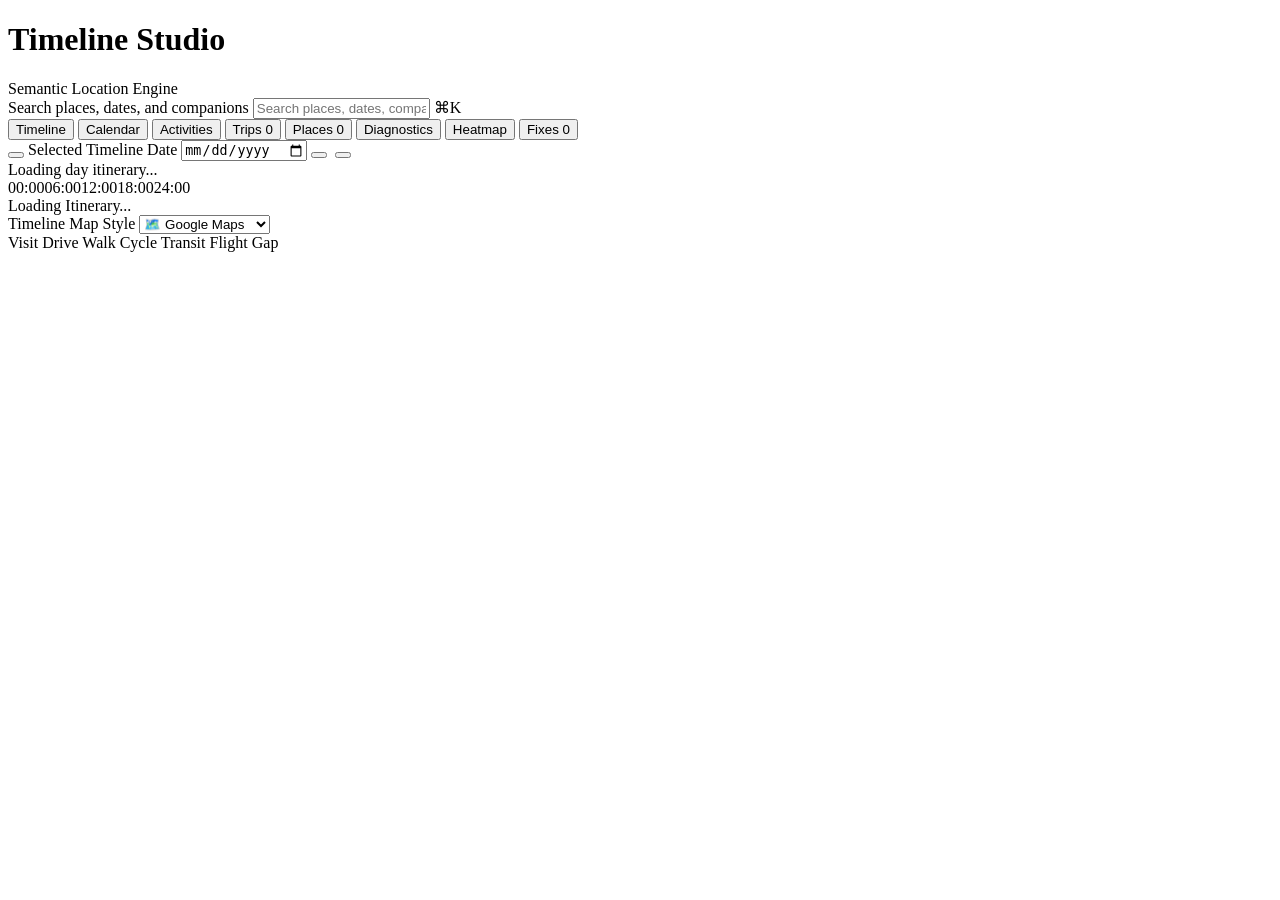
==== commit f26a6ff8: "feat: publish privacy-hardened timeline studio and takeout engine Why: - Provide a clean, zero-PII p" ====
--- a/static/index.html
+++ b/static/index.html
@@ -3,71 +3,67 @@
 <head>
   <meta charset="UTF-8">
   <meta name="viewport" content="width=device-width, initial-scale=1.0">
-  <title>Google Maps Timeline Studio & Health Engine</title>
-  
-  <!-- Leaflet CSS -->
-  <link rel="stylesheet" href="https://unpkg.com/leaflet@1.9.4/dist/leaflet.css" />
-  <!-- MapLibre GL 3D Engine -->
-  <link rel="stylesheet" href="https://unpkg.com/maplibre-gl@3.6.2/dist/maplibre-gl.css" />
-  <!-- FontAwesome -->
-  <link rel="stylesheet" href="https://cdnjs.cloudflare.com/ajax/libs/font-awesome/6.4.0/css/all.min.css" />
-  <!-- Google Fonts -->
-  <link rel="preconnect" href="https://fonts.googleapis.com">
-  <link rel="preconnect" href="https://fonts.gstatic.com" crossorigin>
-  <link href="https://fonts.googleapis.com/css2?family=Inter:wght@300;400;500;600;700&family=JetBrains+Mono:wght@400;500&display=swap" rel="stylesheet">
-  
-  <link rel="stylesheet" href="style.css?v=4.1">
-  <script src="https://unpkg.com/maplibre-gl@3.6.2/dist/maplibre-gl.js"></script>
+  <title>Timeline Studio &amp; Health Engine</title>
+
+  <link rel="preload" href="/vendor/fontawesome/webfonts/fa-solid-900.woff2" as="font" type="font/woff2" crossorigin>
+  <link rel="stylesheet" href="/vendor/leaflet/leaflet.css">
+  <link rel="stylesheet" href="/vendor/fontawesome/css/all.min.css">
+  <link rel="stylesheet" href="/style.css">
 </head>
 <body>
   <div id="app">
     <!-- Top Navigation Bar -->
     <header class="navbar">
       <div class="nav-brand">
-        <div class="logo-icon"><i class="fa-solid fa-compass-drafting"></i></div>
+        <div class="logo-icon" aria-hidden="true"><i class="fa-solid fa-compass-drafting"></i></div>
         <div class="brand-text">
           <h1>Timeline Studio</h1>
-          <span class="brand-sub">Google Maps Engine</span>
-        </div>
-      </div>
-
-      <!-- Universal Global Search Bar (Prominently Positioned) -->
-      <div class="global-search-container">
-        <div class="global-search-wrapper">
-          <i class="fa-solid fa-magnifying-glass search-icon"></i>
-          <input type="text" id="global-search-input" placeholder="Search places, dates, companions... (⌘K)">
-          <span class="search-shortcut-badge"><i class="fa-solid fa-command"></i> ⌘K</span>
-          <button id="global-search-clear" class="search-clear-btn" style="display:none;"><i class="fa-solid fa-xmark"></i></button>
-        </div>
-        <div id="global-search-dropdown" class="global-search-dropdown" style="display:none;"></div>
-      </div>
-
-      <nav class="nav-tabs">
-        <button class="tab-btn active" data-tab="timeline"><i class="fa-solid fa-route"></i> Timeline</button>
-        <button class="tab-btn" data-tab="calendar"><i class="fa-solid fa-calendar-days"></i> Calendar</button>
-        <button class="tab-btn" data-tab="activities"><i class="fa-solid fa-chart-line"></i> Activities</button>
-        <button class="tab-btn" data-tab="trips"><i class="fa-solid fa-plane-departure"></i> Trips <span id="badge-trips" class="pill-badge purple">150</span></button>
-        <button class="tab-btn" data-tab="places"><i class="fa-solid fa-location-dot"></i> Places <span id="badge-places" class="pill-badge blue">7.7k</span></button>
-        <button class="tab-btn" data-tab="heatmap"><i class="fa-solid fa-map-location-dot"></i> Heatmap</button>
-        <button class="tab-btn" data-tab="fixes"><i class="fa-solid fa-wand-magic-sparkles"></i> Fixes <span id="badge-fixes" class="pill-badge red">1.3k</span></button>
+          <span class="brand-sub">Semantic Location Engine</span>
+        </div>
+      </div>
+
+      <!-- Universal Global Search Bar -->
+      <search class="global-search-container">
+        <div class="global-search-wrapper" id="global-search-anchor">
+          <i class="fa-solid fa-magnifying-glass search-icon" aria-hidden="true"></i>
+          <label for="global-search-input" class="visually-hidden">Search places, dates, and companions</label>
+          <input type="text" id="global-search-input" placeholder="Search places, dates, companions..." autocomplete="off">
+          <span class="search-shortcut-badge" aria-hidden="true"><i class="fa-solid fa-command"></i> ⌘K</span>
+          <button type="button" id="global-search-clear" class="search-clear-btn" aria-label="Clear search" style="display:none;"><i class="fa-solid fa-xmark" aria-hidden="true"></i></button>
+        </div>
+        <div id="global-search-dropdown" class="global-search-dropdown" popover="manual"></div>
+      </search>
+
+      <nav aria-label="Workspace navigation">
+        <div class="nav-tabs" role="tablist" aria-label="Workspace views">
+          <button type="button" role="tab" id="tabbtn-timeline" aria-selected="true" aria-controls="tab-timeline" tabindex="0" class="tab-btn active" data-tab="timeline"><i class="fa-solid fa-route" aria-hidden="true"></i> Timeline</button>
+          <button type="button" role="tab" id="tabbtn-calendar" aria-selected="false" aria-controls="tab-calendar" tabindex="-1" class="tab-btn" data-tab="calendar"><i class="fa-solid fa-calendar-days" aria-hidden="true"></i> Calendar</button>
+          <button type="button" role="tab" id="tabbtn-activities" aria-selected="false" aria-controls="tab-activities" tabindex="-1" class="tab-btn" data-tab="activities"><i class="fa-solid fa-chart-line" aria-hidden="true"></i> Activities</button>
+          <button type="button" role="tab" id="tabbtn-trips" aria-selected="false" aria-controls="tab-trips" tabindex="-1" class="tab-btn" data-tab="trips"><i class="fa-solid fa-plane-departure" aria-hidden="true"></i> Trips <span id="badge-trips" class="pill-badge purple">0</span></button>
+          <button type="button" role="tab" id="tabbtn-places" aria-selected="false" aria-controls="tab-places" tabindex="-1" class="tab-btn" data-tab="places"><i class="fa-solid fa-location-dot" aria-hidden="true"></i> Places <span id="badge-places" class="pill-badge blue">0</span></button>
+          <button type="button" role="tab" id="tabbtn-diagnostics" aria-selected="false" aria-controls="tab-diagnostics" tabindex="-1" class="tab-btn" data-tab="diagnostics"><i class="fa-solid fa-stethoscope" aria-hidden="true"></i> Diagnostics</button>
+          <button type="button" role="tab" id="tabbtn-heatmap" aria-selected="false" aria-controls="tab-heatmap" tabindex="-1" class="tab-btn" data-tab="heatmap"><i class="fa-solid fa-map-location-dot" aria-hidden="true"></i> Heatmap</button>
+          <button type="button" role="tab" id="tabbtn-fixes" aria-selected="false" aria-controls="tab-fixes" tabindex="-1" class="tab-btn" data-tab="fixes"><i class="fa-solid fa-wand-magic-sparkles" aria-hidden="true"></i> Fixes <span id="badge-fixes" class="pill-badge red">0</span></button>
+        </div>
       </nav>
     </header>
 
     <!-- Main Workspace -->
     <main class="main-content">
-      
+
       <!-- TAB 1: DAILY TIMELINE -->
-      <section id="tab-timeline" class="tab-panel active">
+      <section id="tab-timeline" role="tabpanel" aria-labelledby="tabbtn-timeline" class="tab-panel active">
         <div class="timeline-layout">
           <!-- Left Itinerary Sidebar -->
           <div class="itinerary-sidebar">
-            <div id="timeline-origin-banner" class="timeline-origin-banner" style="display:none;"></div>
+            <div id="timeline-origin-banner" class="timeline-origin-banner" hidden style="display:none;"></div>
             <div class="date-navigator card">
               <div class="date-controls">
-                <button id="btn-prev-day" class="icon-btn" title="Previous Day"><i class="fa-solid fa-chevron-left"></i></button>
-                <input type="date" id="date-picker" value="2026-09-08" min="1976-11-30" max="2030-12-31">
-                <button id="btn-next-day" class="icon-btn" title="Next Day"><i class="fa-solid fa-chevron-right"></i></button>
-                <button id="btn-jump-today" class="icon-btn" style="margin-left:4px;" title="Jump to Today"><i class="fa-solid fa-calendar-day"></i></button>
+                <button type="button" id="btn-prev-day" class="icon-btn" aria-label="Previous Day" title="Previous Day"><i class="fa-solid fa-chevron-left" aria-hidden="true"></i></button>
+                <label for="date-picker" class="visually-hidden">Selected Timeline Date</label>
+                <input type="date" id="date-picker">
+                <button type="button" id="btn-next-day" class="icon-btn" aria-label="Next Day" title="Next Day"><i class="fa-solid fa-chevron-right" aria-hidden="true"></i></button>
+                <button type="button" id="btn-jump-today" class="icon-btn" style="margin-left:4px;" aria-label="Jump to Today" title="Jump to Today"><i class="fa-solid fa-calendar-day" aria-hidden="true"></i></button>
               </div>
               <div class="day-stats-bar">
                 <span id="day-summary-text">Loading day itinerary...</span>
@@ -83,19 +79,20 @@
 
             <!-- Segment Cards List -->
             <div class="itinerary-cards" id="itinerary-container">
-              <div class="loading-spinner"><i class="fa-solid fa-circle-notch fa-spin"></i> Loading Itinerary...</div>
+              <div class="loading-spinner"><i class="fa-solid fa-circle-notch fa-spin" aria-hidden="true"></i> Loading Itinerary...</div>
             </div>
           </div>
 
           <!-- Right Map Panel -->
           <div class="map-panel">
             <div id="map"></div>
-            
+
             <!-- Map Overlay Controls -->
             <div class="map-floating-controls">
               <div class="control-group">
                 <div class="map-style-selector-wrap" title="Change Base Map Style">
-                  <i class="fa-solid fa-layer-group map-style-icon"></i>
+                  <i class="fa-solid fa-layer-group map-style-icon" aria-hidden="true"></i>
+                  <label for="select-map-style" class="visually-hidden">Timeline Map Style</label>
                   <select class="map-style-select" id="select-map-style" aria-label="Select Map Style">
                     <option value="google_roads">🗺️ Google Maps</option>
                     <option value="google_terrain">⛰️ Google Terrain</option>
@@ -119,48 +116,46 @@
           </div>
 
           <!-- Live Embedded Android GMM Side-by-Side Comparator Panel -->
-          <div id="gmm-side-panel" class="gmm-comparator-panel" style="display:none;">
+          <div id="gmm-side-panel" class="gmm-comparator-panel" hidden style="display:none;">
             <div class="gmm-panel-header">
               <div class="gmm-header-left">
-                <div class="device-status-badge"><span class="device-dot"></span> <span id="gmm-device-name">Pixel 8a (Live ADB)</span></div>
+                <div class="device-status-badge"><span class="device-dot"></span> <span id="gmm-device-name">Android Device (Live ADB)</span></div>
                 <span id="gmm-active-date" class="gmm-date-badge">--</span>
               </div>
               <div class="gmm-header-actions">
-                <button id="btn-gmm-sync-day" class="btn btn-sm btn-primary" title="Intent device straight to active Studio date"><i class="fa-solid fa-bolt"></i> Intent Date</button>
-                <button id="btn-gmm-refresh" class="icon-btn" title="Refresh Live Screen"><i class="fa-solid fa-rotate"></i></button>
-                <button id="btn-gmm-close" class="icon-btn" title="Close GMM Panel"><i class="fa-solid fa-xmark"></i></button>
+                <button type="button" id="btn-gmm-sync-day" class="btn btn-sm btn-primary" title="Intent device straight to active Studio date"><i class="fa-solid fa-bolt" aria-hidden="true"></i> Intent Date</button>
+                <button type="button" id="btn-gmm-refresh" class="icon-btn" aria-label="Refresh Live Screen" title="Refresh Live Screen"><i class="fa-solid fa-rotate" aria-hidden="true"></i></button>
+                <button type="button" id="btn-gmm-close" class="icon-btn" aria-label="Close GMM Panel" title="Close GMM Panel"><i class="fa-solid fa-xmark" aria-hidden="true"></i></button>
               </div>
             </div>
 
             <div class="gmm-panel-body">
-              <!-- Live Android Screen Viewport -->
               <div class="gmm-screen-section">
                 <div class="gmm-screen-container" id="gmm-screen-box">
-                  <img id="gmm-screen-img" src="/api/device/screen" alt="Live Android GMM Screen" />
-                  <div id="gmm-screen-spinner" class="gmm-spinner" style="display:none;"><i class="fa-solid fa-spinner fa-spin"></i></div>
+                  <img id="gmm-screen-img" src="[data-uri]" data-src="/api/device/screen" alt="Live Android GMM Screen">
+                  <div id="gmm-screen-spinner" class="gmm-spinner" style="display:none;"><i class="fa-solid fa-spinner fa-spin" aria-hidden="true"></i></div>
                 </div>
                 <div class="gmm-screen-toolbar">
-                  <button id="btn-gmm-key-back" class="btn btn-xs btn-secondary" title="Android Back Button"><i class="fa-solid fa-chevron-left"></i> Back</button>
-                  <button id="btn-gmm-key-home" class="btn btn-xs btn-secondary" title="Android Home Button"><i class="fa-solid fa-house"></i> Home</button>
-                  <button id="btn-gmm-open-cal" class="btn btn-xs btn-secondary" title="Open GMM Calendar Picker"><i class="fa-solid fa-calendar"></i> Calendar</button>
-                  <label class="stream-toggle-label">
+                  <button type="button" id="btn-gmm-key-back" class="btn btn-xs btn-secondary" title="Android Back Button"><i class="fa-solid fa-chevron-left" aria-hidden="true"></i> Back</button>
+                  <button type="button" id="btn-gmm-key-home" class="btn btn-xs btn-secondary" title="Android Home Button"><i class="fa-solid fa-house" aria-hidden="true"></i> Home</button>
+                  <button type="button" id="btn-gmm-open-cal" class="btn btn-xs btn-secondary" title="Open GMM Calendar Picker"><i class="fa-solid fa-calendar" aria-hidden="true"></i> Calendar</button>
+                  <label class="stream-toggle-label" for="gmm-auto-refresh">
                     <input type="checkbox" id="gmm-auto-refresh" checked> Live Stream (2s)
                   </label>
                 </div>
               </div>
 
-              <!-- Side-by-Side Comparison List -->
               <div class="gmm-comparison-section">
                 <div class="gmm-comp-header">
                   <div style="display:flex;align-items:center;gap:8px;">
-                    <i class="fa-solid fa-code-compare" style="color:var(--accent-purple);"></i>
+                    <i class="fa-solid fa-code-compare" style="color:var(--accent-purple);" aria-hidden="true"></i>
                     <h4 style="margin:0;font-size:14px;font-weight:700;">Studio vs GMM Diff</h4>
                   </div>
                   <span id="gmm-discrepancy-badge" class="pill-badge red">0 Issues</span>
                 </div>
                 <p class="gmm-comp-hint">Compare Studio vs on-device GMM segments for the selected day. Select your preferred version to resolve differences.</p>
                 <div id="gmm-comparison-list" class="gmm-comparison-list">
-                  <div class="loading-spinner"><i class="fa-solid fa-circle-notch fa-spin"></i> Loading comparison...</div>
+                  <div class="loading-spinner"><i class="fa-solid fa-circle-notch fa-spin" aria-hidden="true"></i> Loading comparison...</div>
                 </div>
               </div>
             </div>
@@ -168,244 +163,184 @@
         </div>
       </section>
 
-
       <!-- TAB: MULTI-DAY CALENDAR MATRIX -->
-      <section id="tab-calendar" class="tab-panel">
+      <section id="tab-calendar" role="tabpanel" aria-labelledby="tabbtn-calendar" class="tab-panel" hidden>
         <div class="calendar-layout card">
-          <!-- Calendar Control Header -->
           <div class="calendar-header-bar">
             <div class="cal-nav-group">
-              <button id="btn-cal-prev-week" class="icon-btn" title="Previous Week"><i class="fa-solid fa-chevron-left"></i></button>
+              <button type="button" id="btn-cal-prev-week" class="icon-btn" aria-label="Previous Week" title="Previous Week"><i class="fa-solid fa-chevron-left" aria-hidden="true"></i></button>
+              <label for="cal-date-picker" class="visually-hidden">Calendar Week Focus Date</label>
               <input type="date" id="cal-date-picker">
-              <button id="btn-cal-next-week" class="icon-btn" title="Next Week"><i class="fa-solid fa-chevron-right"></i></button>
+              <button type="button" id="btn-cal-next-week" class="icon-btn" aria-label="Next Week" title="Next Week"><i class="fa-solid fa-chevron-right" aria-hidden="true"></i></button>
               <span id="cal-range-label" class="cal-range-title">Loading Calendar Matrix...</span>
             </div>
 
-            <!-- Quick Jump Era Selector -->
-            <div class="cal-quick-jumps">
+            <div class="cal-quick-jumps" id="cal-quick-jumps">
               <span class="quick-label">Milestones:</span>
-              <button class="cal-jump-btn" data-date="1980-09-01">1980 Kindergarten</button>
-              <button class="cal-jump-btn" data-date="1985-05-15">1985 Primary School</button>
-              <button class="cal-jump-btn" data-date="1993-06-10">1993 Gymnasium</button>
-              <button class="cal-jump-btn" data-date="1998-04-20">1998 KPMG Zurich</button>
-              <button class="cal-jump-btn" data-date="2001-05-15">2001 Bangkok</button>
-              <button class="cal-jump-btn" data-date="2002-06-15">2002 Martinez CA</button>
-              <button class="cal-jump-btn" data-date="2003-10-15">2003 Somerville</button>
-              <button class="cal-jump-btn" data-date="2005-08-15">2005 Cambridge</button>
-              <button class="cal-jump-btn" data-date="2007-06-15">2007 Google NYC</button>
-              <button class="cal-jump-btn" data-date="2010-05-15">2010 East Village</button>
-              <button class="cal-jump-btn" id="cal-jump-today-btn">Today</button>
-            </div>
-
-            <!-- Legend and Anomaly Highlights -->
+              <button type="button" class="cal-jump-btn" id="cal-jump-today-btn">Today</button>
+            </div>
+
             <div class="cal-legend-bar">
               <div class="cal-legend-pill home"><span class="legend-box"></span> Home</div>
               <div class="cal-legend-pill work"><span class="legend-box"></span> Work / School</div>
-              <div class="cal-legend-pill poi"><span class="legend-box"></span> Places & POIs</div>
-              <div class="cal-legend-pill transit"><span class="legend-box"></span> Travel & Transit</div>
+              <div class="cal-legend-pill poi"><span class="legend-box"></span> Places &amp; POIs</div>
+              <div class="cal-legend-pill transit"><span class="legend-box"></span> Travel &amp; Transit</div>
               <div class="cal-legend-pill gap-pill"><span class="legend-box gap-box"></span> ⚠️ Gaps</div>
               <div class="cal-legend-pill anomaly-pill"><span class="legend-box anomaly-box"></span> 🚨 Oddities / Anomalies</div>
             </div>
           </div>
 
-          <!-- Calendar Matrix Grid Body -->
           <div class="calendar-matrix-wrapper">
-            <!-- 24-Hour Vertical Time Scale -->
-            <div class="time-axis" id="cal-time-axis">
-              <!-- Rendered 00:00 to 23:00 -->
-            </div>
-
-            <!-- 7-Day Columns Grid Container -->
-            <div class="days-columns-grid" id="cal-days-grid">
-              <!-- Rendered dynamically with 7 day columns and absolute time blocks -->
-            </div>
+            <div class="time-axis" id="cal-time-axis"></div>
+            <div class="days-columns-grid" id="cal-days-grid"></div>
           </div>
         </div>
       </section>
 
-      <!-- TAB: ACTIVITIES & INSIGHTS (TIMELINE ACTIVITY SUMMARIES) -->
-      <section id="tab-activities" class="tab-panel">
+      <!-- TAB: ACTIVITIES & INSIGHTS -->
+      <section id="tab-activities" role="tabpanel" aria-labelledby="tabbtn-activities" class="tab-panel" hidden>
         <div class="activities-container" style="max-width:1400px;margin:0 auto;padding:20px;">
-          
-          <!-- Period Selector Toolbar -->
           <div class="activities-header card" style="margin-bottom:20px;display:flex;align-items:center;justify-content:space-between;flex-wrap:wrap;gap:12px;padding:16px 20px;">
             <div style="display:flex;align-items:center;gap:12px;">
               <div style="width:40px;height:40px;border-radius:10px;background:rgba(59,130,246,0.15);color:var(--accent-blue);display:flex;align-items:center;justify-content:center;font-size:18px;">
-                <i class="fa-solid fa-chart-line"></i>
+                <i class="fa-solid fa-chart-line" aria-hidden="true"></i>
               </div>
               <div>
-                <h2 style="margin:0;font-size:18px;font-weight:700;color:var(--text-main);">Activity Summaries & Insights</h2>
+                <h2 style="margin:0;font-size:18px;font-weight:700;color:var(--text-main);">Activity Summaries &amp; Insights</h2>
                 <span class="sub-text" id="activities-period-sub">Distance and time breakdowns across your authentic timeline movements</span>
               </div>
             </div>
-            <!-- Period Selector Pills -->
-            <div class="activities-period-pills" id="activities-period-pills-container" style="display:flex;gap:6px;flex-wrap:wrap;">
-              <!-- Rendered dynamically: e.g. All Time, 2026, 2025, 2024 -->
-            </div>
-          </div>
-
-          <!-- Hero Metrics Cards -->
-          <div class="activities-hero-grid" id="activities-hero-grid" style="display:grid;grid-template-columns:repeat(auto-fit, minmax(200px, 1fr));gap:14px;margin-bottom:20px;">
-            <!-- Rendered dynamically -->
-          </div>
-
-          <!-- Mode Breakdown Visual Progress Bar & Cards -->
+            <div class="activities-period-pills" id="activities-period-pills-container" style="display:flex;gap:6px;flex-wrap:wrap;"></div>
+          </div>
+
+          <div class="activities-hero-grid" id="activities-hero-grid" style="display:grid;grid-template-columns:repeat(auto-fit, minmax(200px, 1fr));gap:14px;margin-bottom:20px;"></div>
+
           <div class="card" style="margin-bottom:20px;padding:20px;">
             <h3 style="margin:0 0 12px 0;font-size:15px;font-weight:700;color:var(--text-main);display:flex;align-items:center;gap:8px;">
-              <i class="fa-solid fa-route" style="color:var(--accent-blue);"></i> Travel Mode Breakdown
+              <i class="fa-solid fa-route" style="color:var(--accent-blue);" aria-hidden="true"></i> Travel Mode Breakdown
             </h3>
-            <!-- Stacked Color Bar -->
-            <div class="mode-progress-bar" id="mode-progress-bar" style="display:flex;height:12px;border-radius:6px;overflow:hidden;background:var(--bg-main);margin-bottom:16px;">
-              <!-- Dynamic segment bars -->
-            </div>
-            <!-- Mode Cards Grid -->
-            <div class="mode-cards-grid" id="mode-cards-grid" style="display:grid;grid-template-columns:repeat(auto-fit, minmax(260px, 1fr));gap:12px;">
-              <!-- Rendered dynamically -->
-            </div>
-          </div>
-
-          <!-- Curated Archive Nuggets Grid -->
+            <div class="mode-progress-bar" id="mode-progress-bar" style="display:flex;height:12px;border-radius:6px;overflow:hidden;background:var(--bg-main);margin-bottom:16px;"></div>
+            <div class="mode-cards-grid" id="mode-cards-grid" style="display:grid;grid-template-columns:repeat(auto-fit, minmax(260px, 1fr));gap:12px;"></div>
+          </div>
+
           <div class="card" style="margin-bottom:20px;padding:20px;">
             <div style="display:flex;align-items:center;justify-content:space-between;margin-bottom:14px;">
               <div style="display:flex;align-items:center;gap:10px;">
-                <div style="width:36px;height:36px;border-radius:8px;background:rgba(245,158,11,0.15);color:#d97706;display:flex;align-items:center;justify-content:center;font-size:16px;">
-                  <i class="fa-solid fa-gem"></i>
-                </div>
-                <h3 style="margin:0;font-size:15px;font-weight:700;color:var(--text-main);">Milestones & Highlights</h3>
-              </div>
-              <button class="btn btn-sm btn-secondary" id="btn-refresh-activity-nuggets">
-                <i class="fa-solid fa-rotate"></i> Refresh Nuggets
+                <div style="width:36px;height:36px;border-radius:8px;background:rgba(245,158,11,0.15);color:#b45309;display:flex;align-items:center;justify-content:center;font-size:16px;">
+                  <i class="fa-solid fa-gem" aria-hidden="true"></i>
+                </div>
+                <h3 style="margin:0;font-size:15px;font-weight:700;color:var(--text-main);">Milestones &amp; Highlights</h3>
+              </div>
+              <button type="button" class="btn btn-sm btn-secondary" id="btn-refresh-activity-nuggets">
+                <i class="fa-solid fa-rotate" aria-hidden="true"></i> Refresh Nuggets
               </button>
             </div>
-            <div class="nuggets-grid" id="activities-nuggets-container" style="display:grid;grid-template-columns:repeat(auto-fit, minmax(320px, 1fr));gap:14px;">
-              <!-- Rendered dynamically -->
-            </div>
-          </div>
-
-          <!-- Top Visited Sanctuaries & Rare Micro-Adventures Two-Column -->
+            <div class="nuggets-grid" id="activities-nuggets-container" style="display:grid;grid-template-columns:repeat(auto-fit, minmax(320px, 1fr));gap:14px;"></div>
+          </div>
+
           <div style="display:grid;grid-template-columns:repeat(auto-fit, minmax(360px, 1fr));gap:20px;">
-            <!-- Top Places -->
             <div class="card" style="padding:20px;">
               <h3 style="margin:0 0 12px 0;font-size:15px;font-weight:700;color:var(--text-main);display:flex;align-items:center;gap:8px;">
-                <i class="fa-solid fa-star" style="color:#f59e0b;"></i> Top Visited Venues
+                <i class="fa-solid fa-star" style="color:#d97706;" aria-hidden="true"></i> Top Visited Venues
               </h3>
-              <div id="activities-top-places" style="display:flex;flex-direction:column;gap:8px;">
-                <!-- Rendered dynamically -->
-              </div>
-            </div>
-
-            <!-- Rare Micro-Adventures -->
+              <div id="activities-top-places" style="display:flex;flex-direction:column;gap:8px;"></div>
+            </div>
+
             <div class="card" style="padding:20px;">
               <h3 style="margin:0 0 12px 0;font-size:15px;font-weight:700;color:var(--text-main);display:flex;align-items:center;gap:8px;">
-                <i class="fa-solid fa-person-snowboarding" style="color:#8b5cf6;"></i> Rare & Exotic Micro-Adventures
+                <i class="fa-solid fa-person-snowboarding" style="color:#7e22ce;" aria-hidden="true"></i> Rare &amp; Exotic Micro-Adventures
               </h3>
-              <div id="activities-rare-modes" style="display:flex;flex-wrap:wrap;gap:8px;">
-                <!-- Rendered dynamically -->
-              </div>
-            </div>
-          </div>
-
+              <div id="activities-rare-modes" style="display:flex;flex-wrap:wrap;gap:8px;"></div>
+            </div>
+          </div>
         </div>
       </section>
 
       <!-- TAB: TRIPS & 3D FLYTHROUGH -->
-      <section id="tab-trips" class="tab-panel">
+      <section id="tab-trips" role="tabpanel" aria-labelledby="tabbtn-trips" class="tab-panel" hidden>
         <div class="trips-container">
-          
-          <!-- Country Passport & Global Stats Hub -->
           <div class="passport-banner card">
             <div class="passport-hero-row">
               <div class="passport-title-box">
-                <div class="passport-icon"><i class="fa-solid fa-passport"></i></div>
+                <div class="passport-icon"><i class="fa-solid fa-passport" aria-hidden="true"></i></div>
                 <h2 style="margin:0;">Travel Passport</h2>
               </div>
               <div class="passport-pills-row">
                 <div class="stat-pill" title="Total equivalent orbits around Earth">
                   <span class="stat-lbl">Earth Orbits</span>
-                  <span id="stat-earth-orbits" class="stat-val purple">27.2x</span>
+                  <span id="stat-earth-orbits" class="stat-val purple">0x</span>
                 </div>
                 <div class="stat-pill" title="Total commercial flights taken">
                   <span class="stat-lbl">Total Flights</span>
-                  <span id="stat-total-flights" class="stat-val blue">309</span>
+                  <span id="stat-total-flights" class="stat-val blue">0</span>
                 </div>
                 <div class="stat-pill" title="Total distinct countries and sovereign territories">
                   <span class="stat-lbl">Countries</span>
-                  <span id="stat-total-countries" class="stat-val green">19</span>
+                  <span id="stat-total-countries" class="stat-val green">0</span>
                 </div>
                 <div class="stat-pill" title="Total multi-day expeditions away from home">
                   <span class="stat-lbl">Expeditions</span>
-                  <span id="stat-total-trips" class="stat-val yellow">158</span>
-                </div>
-              </div>
-            </div>
-
-            <!-- Interactive Country Filter Pills -->
-            <div class="country-pills-scroll" id="country-pills-container">
-              <!-- Rendered dynamically: e.g. 🇨🇭 Switzerland (15 visits · 646d) -->
-            </div>
-          </div>
-
-          <!-- Archive Nuggets & Curiosities Section -->
+                  <span id="stat-total-trips" class="stat-val yellow">0</span>
+                </div>
+              </div>
+            </div>
+            <div class="country-pills-scroll" id="country-pills-container"></div>
+          </div>
+
           <div class="nuggets-section card" style="margin-bottom: 20px;">
             <div class="nuggets-header-row" style="display:flex;align-items:center;justify-content:space-between;margin-bottom:14px;">
               <div style="display:flex;align-items:center;gap:10px;">
-                <div style="width:36px;height:36px;border-radius:10px;background:rgba(245,158,11,0.15);color:#d97706;display:flex;align-items:center;justify-content:center;font-size:18px;">
-                  <i class="fa-solid fa-gem"></i>
-                </div>
-                <h3 style="margin:0;font-size:16px;font-weight:700;color:var(--text-main);">Milestones & Highlights</h3>
-              </div>
-              <button class="btn btn-sm btn-secondary" id="btn-refresh-nuggets" title="Re-scan database for new curiosities">
-                <i class="fa-solid fa-rotate"></i> Refresh Nuggets
+                <div style="width:36px;height:36px;border-radius:10px;background:rgba(245,158,11,0.15);color:#b45309;display:flex;align-items:center;justify-content:center;font-size:18px;">
+                  <i class="fa-solid fa-gem" aria-hidden="true"></i>
+                </div>
+                <h3 style="margin:0;font-size:16px;font-weight:700;color:var(--text-main);">Milestones &amp; Highlights</h3>
+              </div>
+              <button type="button" class="btn btn-sm btn-secondary" id="btn-refresh-nuggets" title="Re-scan database for new curiosities">
+                <i class="fa-solid fa-rotate" aria-hidden="true"></i> Refresh Nuggets
               </button>
             </div>
 
-            <!-- Curated Nuggets Grid -->
             <div class="nuggets-grid" id="nuggets-grid-container" style="display:grid;grid-template-columns:repeat(auto-fit, minmax(320px, 1fr));gap:14px;">
-              <div class="loading-spinner"><i class="fa-solid fa-circle-notch fa-spin"></i> Mining Archive Nuggets...</div>
-            </div>
-
-            <!-- Rare Micro-Adventures Strip -->
+              <div class="loading-spinner"><i class="fa-solid fa-circle-notch fa-spin" aria-hidden="true"></i> Mining Archive Nuggets...</div>
+            </div>
+
             <div class="rare-modes-strip" style="margin-top:16px;padding-top:14px;border-top:1px solid var(--border-color);">
               <div style="font-size:11.5px;font-weight:700;text-transform:uppercase;color:var(--text-muted);letter-spacing:0.5px;margin-bottom:8px;">
-                <i class="fa-solid fa-person-snowboarding"></i> Rare & Exotic Micro-Adventures Recorded in Archive
-              </div>
-              <div class="rare-modes-row" id="rare-modes-container" style="display:flex;flex-wrap:wrap;gap:8px;">
-                <!-- Rare Activity Pills -->
-              </div>
+                <i class="fa-solid fa-person-snowboarding" aria-hidden="true"></i> Rare &amp; Exotic Micro-Adventures Recorded in Archive
+              </div>
+              <div class="rare-modes-row" id="rare-modes-container" style="display:flex;flex-wrap:wrap;gap:8px;"></div>
             </div>
           </div>
 
           <div class="trips-header card">
             <div class="trips-title-row">
               <div>
-                <h3 id="trips-filter-heading" style="margin:0 0 4px 0;font-size:16px;"><i class="fa-solid fa-earth-americas" style="color:var(--accent-purple);"></i> All Expeditions & Journeys</h3>
-                <span class="sub-text" id="trips-count-sub">Showing 158 trips with 3D Flythrough and Night Walk mode</span>
-              </div>
-            </div>
-          </div>
-
-          <!-- Trips Grid -->
+                <h3 id="trips-filter-heading" style="margin:0 0 4px 0;font-size:16px;"><i class="fa-solid fa-earth-americas" style="color:var(--accent-purple);" aria-hidden="true"></i> All Expeditions &amp; Journeys</h3>
+                <span class="sub-text" id="trips-count-sub">Loading trips...</span>
+              </div>
+            </div>
+          </div>
+
           <div class="trips-grid" id="trips-grid-container">
-            <div class="loading-spinner"><i class="fa-solid fa-circle-notch fa-spin"></i> Loading Trips & Expeditions...</div>
+            <div class="loading-spinner"><i class="fa-solid fa-circle-notch fa-spin" aria-hidden="true"></i> Loading Trips &amp; Expeditions...</div>
           </div>
         </div>
       </section>
 
-      <!-- TAB 2: PLACES CATALOG & ALL-PLACES INTERACTIVE MAP -->
-      <section id="tab-places" class="tab-panel">
+      <!-- TAB: PLACES CATALOG & INTERACTIVE MAP -->
+      <section id="tab-places" role="tabpanel" aria-labelledby="tabbtn-places" class="tab-panel" hidden>
         <div class="places-container">
-          
-          <!-- Interactive All-Places Map -->
           <div class="places-map-card card" id="places-map-section" style="margin-bottom:14px;padding:12px;">
-            <div class="places-map-header" style="display:flex;align-items:center;justify-content:space-between;margin-bottom:8px;">
+            <div class="places-map-header" style="display:flex;align-items:center;justify-content:space-between;margin-bottom:8px;flex-wrap:wrap;gap:8px;">
               <div class="places-map-title" style="display:flex;align-items:center;gap:8px;">
-                <i class="fa-solid fa-map-location-dot" style="color:var(--accent-blue);font-size:16px;"></i>
+                <i class="fa-solid fa-map-location-dot" style="color:var(--accent-blue);font-size:16px;" aria-hidden="true"></i>
                 <h3 style="font-size:13px;font-weight:600;margin:0;color:var(--text-main);">Places Map</h3>
               </div>
-              <div class="places-map-actions" style="display:flex;gap:6px;align-items:center;">
+              <div class="places-map-actions" style="display:flex;gap:6px;align-items:center;flex-wrap:wrap;">
                 <div class="map-style-selector-wrap" title="Change Base Map Style">
-                  <i class="fa-solid fa-layer-group map-style-icon"></i>
-                  <select class="map-style-select" id="select-places-map-style" aria-label="Select Map Style">
+                  <i class="fa-solid fa-layer-group map-style-icon" aria-hidden="true"></i>
+                  <label for="select-places-map-style" class="visually-hidden">Places Map Style</label>
+                  <select class="map-style-select" id="select-places-map-style" aria-label="Select Places Map Style">
                     <option value="google_roads">🗺️ Google Maps</option>
                     <option value="google_terrain">⛰️ Google Terrain</option>
                     <option value="google_hybrid">🛰️ Google Hybrid</option>
@@ -414,39 +349,67 @@
                     <option value="osm">📜 Classic OSM</option>
                   </select>
                 </div>
-                <button id="btn-places-map-reset" class="btn btn-sm btn-secondary" style="font-size:11px;padding:4px 8px;" title="Reset to global view"><i class="fa-solid fa-earth-americas"></i> World</button>
-                <button id="btn-places-map-nyc" class="btn btn-sm btn-secondary" style="font-size:11px;padding:4px 8px;" title="Focus on New York City"><i class="fa-solid fa-city"></i> NYC</button>
-                <button id="btn-places-map-ch" class="btn btn-sm btn-secondary" style="font-size:11px;padding:4px 8px;" title="Focus on Switzerland"><i class="fa-solid fa-mountain"></i> Switzerland</button>
-                <button id="btn-places-map-ca" class="btn btn-sm btn-secondary" style="font-size:11px;padding:4px 8px;" title="Focus on California"><i class="fa-solid fa-sun"></i> California</button>
+                <button type="button" id="btn-places-map-reset" class="btn btn-sm btn-secondary" style="font-size:11px;padding:4px 8px;" title="Reset to global view"><i class="fa-solid fa-earth-americas" aria-hidden="true"></i> World</button>
+                <button type="button" id="btn-places-map-nyc" class="btn btn-sm btn-secondary" style="font-size:11px;padding:4px 8px;" title="Focus on East Coast"><i class="fa-solid fa-city" aria-hidden="true"></i> East Coast</button>
+                <button type="button" id="btn-places-map-ch" class="btn btn-sm btn-secondary" style="font-size:11px;padding:4px 8px;" title="Focus on Europe"><i class="fa-solid fa-mountain" aria-hidden="true"></i> Europe</button>
+                <button type="button" id="btn-places-map-ca" class="btn btn-sm btn-secondary" style="font-size:11px;padding:4px 8px;" title="Focus on West Coast"><i class="fa-solid fa-sun" aria-hidden="true"></i> West Coast</button>
               </div>
             </div>
             <div class="places-map-canvas-wrapper" style="position:relative;height:380px;border-radius:8px;overflow:hidden;border:1px solid var(--border-color);">
               <div id="places-map" style="width:100%;height:100%;"></div>
-              <div id="places-map-badge" class="places-map-floating-badge" style="position:absolute;bottom:10px;left:10px;z-index:1000;background:rgba(15,23,42,0.85);color:#fff;padding:4px 10px;border-radius:20px;font-size:11.5px;font-weight:600;backdrop-filter:blur(4px);pointer-events:none;">
-                <i class="fa-solid fa-location-dot" style="color:var(--accent-blue);"></i> <span id="places-map-count-label">Loading 9,957 places...</span>
-              </div>
-            </div>
-          </div>
-
-          <!-- Filter Toolbar -->
+              <div id="places-map-badge" class="places-map-floating-badge" style="position:absolute;bottom:10px;left:10px;z-index:1000;background:rgba(15,23,42,0.88);color:#fff;padding:4px 10px;border-radius:20px;font-size:11.5px;font-weight:600;backdrop-filter:blur(4px);pointer-events:none;">
+                <i class="fa-solid fa-location-dot" style="color:#60a5fa;" aria-hidden="true"></i> <span id="places-map-count-label">Loading places...</span>
+              </div>
+            </div>
+          </div>
+
           <div class="places-toolbar card">
-
-            <!-- Category Filter Pills -->
             <div class="category-pills-row" id="category-pills-container">
-              <button class="cat-pill active" data-cat="ALL">All Categories</button>
-            </div>
-
-            <!-- City & Sort Selectors -->
+              <button type="button" class="cat-pill active" data-cat="ALL">All Categories</button>
+            </div>
+
             <div class="places-filters-secondary">
               <div class="filter-group">
-                <label><i class="fa-solid fa-city"></i> City:</label>
+                <label for="places-city-select"><i class="fa-solid fa-city" aria-hidden="true"></i> City:</label>
                 <select id="places-city-select">
-                  <option value="ALL">All Cities & Regions</option>
+                  <option value="ALL">All Cities &amp; Regions</option>
                 </select>
               </div>
 
               <div class="filter-group">
-                <label><i class="fa-solid fa-arrow-down-wide-short"></i> Sort by:</label>
+                <label for="places-era-select"><i class="fa-solid fa-clock-rotate-left" aria-hidden="true"></i> Era:</label>
+                <select id="places-era-select">
+                  <option value="ALL">All Time</option>
+                  <option value="2025-2026">2025–Present (On-Device)</option>
+                  <option value="2020-2024">2020–2024 (Late Cloud)</option>
+                  <option value="2013-2019">2013–2019 (Classic Takeout)</option>
+                  <option value="2008-2012">2008–2012 (Early Latitude)</option>
+                  <option value="2000-2007">2000–2007 (Early Web)</option>
+                  <option value="1900-1999">Pre-2000 Archive</option>
+                </select>
+              </div>
+
+              <div class="filter-group">
+                <label for="places-cadence-select"><i class="fa-solid fa-repeat" aria-hidden="true"></i> Cadence:</label>
+                <select id="places-cadence-select">
+                  <option value="ALL">All Cadences</option>
+                  <option value="haunts">★ Haunts (5+ visits)</option>
+                  <option value="dormant">🌙 Dormant (&gt;1 yr ago)</option>
+                  <option value="one_off">✨ One-Offs (1 visit)</option>
+                </select>
+              </div>
+
+              <div class="filter-group">
+                <label for="places-dwell-select"><i class="fa-solid fa-hourglass-half" aria-hidden="true"></i> Dwell:</label>
+                <select id="places-dwell-select">
+                  <option value="ALL">Any Dwell</option>
+                  <option value="quick">☕ Quick Stop (≤30m)</option>
+                  <option value="deep">💻 Deep Dwell (≥1h)</option>
+                </select>
+              </div>
+
+              <div class="filter-group">
+                <label for="places-sort-select"><i class="fa-solid fa-arrow-down-wide-short" aria-hidden="true"></i> Sort by:</label>
                 <select id="places-sort-select">
                   <option value="visits">Most Visited</option>
                   <option value="rating">Highest Rated (Reviews)</option>
@@ -455,93 +418,89 @@
               </div>
 
               <div class="filter-group">
-                <label class="checkbox-label" style="display:flex;align-items:center;gap:6px;cursor:pointer;margin:0;">
+                <label class="checkbox-label" for="places-reviewed-only" style="display:flex;align-items:center;gap:6px;cursor:pointer;margin:0;">
                   <input type="checkbox" id="places-reviewed-only">
                   <span>Reviewed Only</span>
                 </label>
               </div>
 
               <div class="filter-group" style="margin-left:auto;">
-                <button id="btn-toggle-places-map" class="btn btn-sm btn-secondary" style="font-size:11px;padding:4px 10px;display:inline-flex;align-items:center;gap:5px;cursor:pointer;" title="Toggle Places Map"><i class="fa-solid fa-map"></i> Map</button>
+                <button type="button" id="btn-toggle-places-map" class="btn btn-sm btn-secondary" style="font-size:11px;padding:4px 10px;display:inline-flex;align-items:center;gap:5px;cursor:pointer;" title="Toggle Places Map"><i class="fa-solid fa-map" aria-hidden="true"></i> Map</button>
               </div>
             </div>
           </div>
 
           <div class="places-grid" id="places-grid-container">
-            <div class="loading-spinner"><i class="fa-solid fa-circle-notch fa-spin"></i> Loading Places Catalog...</div>
-          </div>
-
-          <!-- Life Chronology (Below catalog, hidden during search) -->
+            <div class="loading-spinner"><i class="fa-solid fa-circle-notch fa-spin" aria-hidden="true"></i> Loading Places Catalog...</div>
+          </div>
+
           <div class="life-periods-container card" id="life-periods-section" style="margin-top:24px;">
             <div class="life-periods-header">
               <div class="life-periods-title">
-                <i class="fa-solid fa-timeline" style="color:var(--accent-purple);font-size:18px;"></i>
+                <i class="fa-solid fa-timeline" style="color:var(--accent-purple);font-size:18px;" aria-hidden="true"></i>
                 <h3 id="life-periods-heading" style="font-size:14px;font-weight:600;margin:0;">Life Chronology</h3>
               </div>
             </div>
             <div class="life-periods-track" id="life-periods-track-container">
-              <div class="loading-spinner"><i class="fa-solid fa-circle-notch fa-spin"></i> Loading Chronology...</div>
+              <div class="loading-spinner"><i class="fa-solid fa-circle-notch fa-spin" aria-hidden="true"></i> Loading Chronology...</div>
             </div>
           </div>
         </div>
       </section>
 
-
-
-      <!-- TAB 4: GPS OUTLIERS & BREADCRUMBS -->
-      <section id="tab-outliers" class="tab-panel">
+      <!-- TAB: GPS OUTLIERS & BREADCRUMBS -->
+      <section id="tab-outliers" role="tabpanel" aria-label="GPS Outliers" class="tab-panel" hidden>
         <div class="outliers-container">
           <div class="outliers-header card">
             <div class="outliers-title-row">
               <div>
-                <h2 style="margin:0;"><i class="fa-solid fa-satellite-dish"></i> GPS Outliers & Anomalies</h2>
+                <h2 style="margin:0;"><i class="fa-solid fa-satellite-dish" aria-hidden="true"></i> GPS Outliers &amp; Anomalies</h2>
               </div>
               <div class="outliers-header-actions">
-                <button id="btn-re-evaluate-outliers" class="action-btn" title="Refresh outlier evaluation"><i class="fa-solid fa-rotate"></i> Refresh Anomalies</button>
-              </div>
-            </div>
-            
+                <button type="button" id="btn-re-evaluate-outliers" class="action-btn" title="Refresh outlier evaluation"><i class="fa-solid fa-rotate" aria-hidden="true"></i> Refresh Anomalies</button>
+              </div>
+            </div>
+
             <div class="outlier-metric-cards">
               <div class="outlier-card red">
-                <div class="outlier-icon"><i class="fa-solid fa-bolt-lightning"></i></div>
+                <div class="outlier-icon"><i class="fa-solid fa-bolt-lightning" aria-hidden="true"></i></div>
                 <div class="outlier-info">
-                  <span class="outlier-num" id="metric-teleport">35.0k</span>
-                  <span class="outlier-lbl">Teleportation Jumps (>950 km/h)</span>
+                  <span class="outlier-num" id="metric-teleport">0</span>
+                  <span class="outlier-lbl">Teleportation Jumps (&gt;950 km/h)</span>
                 </div>
               </div>
               <div class="outlier-card orange">
-                <div class="outlier-icon"><i class="fa-solid fa-gauge-simple-high"></i></div>
+                <div class="outlier-icon"><i class="fa-solid fa-gauge-simple-high" aria-hidden="true"></i></div>
                 <div class="outlier-info">
-                  <span class="outlier-num" id="metric-velocity">50.6k</span>
-                  <span class="outlier-lbl">Extreme Velocity Spikes (>180 km/h)</span>
+                  <span class="outlier-num" id="metric-velocity">0</span>
+                  <span class="outlier-lbl">Extreme Velocity Spikes (&gt;180 km/h)</span>
                 </div>
               </div>
               <div class="outlier-card yellow">
-                <div class="outlier-icon"><i class="fa-solid fa-arrows-split-up-and-left"></i></div>
+                <div class="outlier-icon"><i class="fa-solid fa-arrows-split-up-and-left" aria-hidden="true"></i></div>
                 <div class="outlier-info">
-                  <span class="outlier-num" id="metric-multipath">2.9k</span>
+                  <span class="outlier-num" id="metric-multipath">0</span>
                   <span class="outlier-lbl">Multipath Ping-Pong Bounces</span>
                 </div>
               </div>
               <div class="outlier-card purple">
-                <div class="outlier-icon"><i class="fa-solid fa-arrows-to-dot"></i></div>
+                <div class="outlier-icon"><i class="fa-solid fa-arrows-to-dot" aria-hidden="true"></i></div>
                 <div class="outlier-info">
-                  <span class="outlier-num" id="metric-scatter">6.0k</span>
+                  <span class="outlier-num" id="metric-scatter">0</span>
                   <span class="outlier-lbl">Dwell Cluster Drift</span>
                 </div>
               </div>
             </div>
           </div>
 
-          <!-- Outliers Table -->
           <div class="outliers-table-card card">
             <div class="table-toolbar">
               <div class="filter-row">
-                <label>Filter Type:
+                <label for="outlier-filter-type">Filter Type:
                   <select id="outlier-filter-type">
                     <option value="ALL">All Anomalies</option>
-                    <option value="TELEPORTATION">Teleportation (>950 km/h)</option>
-                    <option value="EXTREME_VELOCITY">Extreme Velocity (>180 km/h)</option>
+                    <option value="TELEPORTATION">Teleportation (&gt;950 km/h)</option>
+                    <option value="EXTREME_VELOCITY">Extreme Velocity (&gt;180 km/h)</option>
                     <option value="MULTIPATH_BOUNCE">Multipath Ping-Pong Bounce</option>
                     <option value="DWELL_SCATTER">Dwell Cluster Scatter</option>
                   </select>
@@ -553,13 +512,13 @@
               <table class="data-table">
                 <thead>
                   <tr>
-                    <th>Date</th>
-                    <th>Time</th>
-                    <th>Anomaly Type</th>
-                    <th>Velocity Spike</th>
-                    <th>Reason / Diagnosis</th>
-                    <th>Coordinates</th>
-                    <th>Actions</th>
+                    <th scope="col">Date</th>
+                    <th scope="col">Time</th>
+                    <th scope="col">Anomaly Type</th>
+                    <th scope="col">Velocity Spike</th>
+                    <th scope="col">Reason / Diagnosis</th>
+                    <th scope="col">Coordinates</th>
+                    <th scope="col">Actions</th>
                   </tr>
                 </thead>
                 <tbody id="outliers-table-body">
@@ -571,60 +530,59 @@
         </div>
       </section>
 
-      <!-- TAB 5: TIMELINE DIAGNOSTICS & HEALTH -->
-      <section id="tab-diagnostics" class="tab-panel">
+      <!-- TAB: TIMELINE DIAGNOSTICS & HEALTH -->
+      <section id="tab-diagnostics" role="tabpanel" aria-labelledby="tabbtn-diagnostics" class="tab-panel" hidden>
         <div class="diagnostics-container">
           <div class="diag-header-cards">
             <div class="diag-card amber">
-              <div class="diag-icon"><i class="fa-solid fa-triangle-exclamation"></i></div>
+              <div class="diag-icon"><i class="fa-solid fa-triangle-exclamation" aria-hidden="true"></i></div>
               <div class="diag-info">
-                <h3>Post-2010 Timeline Gaps</h3>
-                <span class="diag-num" id="diag-post-gaps">896</span>
-                <p>Missing intervals > 15m where tracking dropped</p>
+                <h3>Timeline Gaps</h3>
+                <span class="diag-num" id="diag-post-gaps">0</span>
+                <p>Missing intervals &gt; 15m where tracking dropped</p>
               </div>
             </div>
             <div class="diag-card blue">
-              <div class="diag-icon"><i class="fa-solid fa-circle-check"></i></div>
+              <div class="diag-icon"><i class="fa-solid fa-circle-check" aria-hidden="true"></i></div>
               <div class="diag-info">
                 <h3>Places Hydrated</h3>
                 <span class="diag-num">100%</span>
-                <p>All visits restored with verified names & addresses</p>
+                <p>All visits linked with verified names &amp; addresses</p>
               </div>
             </div>
             <div class="diag-card purple">
-              <div class="diag-icon"><i class="fa-solid fa-gauge-high"></i></div>
+              <div class="diag-icon"><i class="fa-solid fa-gauge-high" aria-hidden="true"></i></div>
               <div class="diag-info">
-                <h3>Speed & Teleportation Outliers</h3>
-                <span class="diag-num" id="diag-speed-outliers">407</span>
+                <h3>Speed &amp; Teleportation Outliers</h3>
+                <span class="diag-num" id="diag-speed-outliers">0</span>
                 <p>Movement segments exceeding physical velocity limits</p>
               </div>
             </div>
             <div class="diag-card green">
-              <div class="diag-icon"><i class="fa-solid fa-sitemap"></i></div>
+              <div class="diag-icon"><i class="fa-solid fa-sitemap" aria-hidden="true"></i></div>
               <div class="diag-info">
                 <h3>Nested Child Visits</h3>
-                <span class="diag-num" id="diag-child-visits">486</span>
+                <span class="diag-num" id="diag-child-visits">0</span>
                 <p>Stores/POIs validly nested in parent locations</p>
               </div>
             </div>
           </div>
 
-          <!-- Diagnostics Subtabs -->
           <div class="diag-subtabs">
-            <button class="subtab-btn active" data-subtab="gaps-table">Timeline Gaps</button>
-            <button class="subtab-btn" data-subtab="speed-table">Speed Outliers</button>
-            <button class="subtab-btn" data-subtab="unconf-table">Unconfirmed Visits</button>
+            <button type="button" class="subtab-btn active" data-subtab="gaps-table">Timeline Gaps</button>
+            <button type="button" class="subtab-btn" data-subtab="speed-table">Speed Outliers</button>
+            <button type="button" class="subtab-btn" data-subtab="unconf-table">Unconfirmed Visits</button>
           </div>
 
           <div class="diag-table-card card">
             <div id="gaps-table-view" class="subtab-content active">
               <div class="table-toolbar">
-                <label>Filter by Duration: 
+                <label for="gap-filter-duration">Filter by Duration:
                   <select id="gap-filter-duration">
-                    <option value="0">All Gaps (>15m)</option>
-                    <option value="1">Gaps > 1 Hour</option>
-                    <option value="6">Gaps > 6 Hours</option>
-                    <option value="24">Gaps > 24 Hours</option>
+                    <option value="0">All Gaps (&gt;15m)</option>
+                    <option value="1">Gaps &gt; 1 Hour</option>
+                    <option value="6">Gaps &gt; 6 Hours</option>
+                    <option value="24">Gaps &gt; 24 Hours</option>
                   </select>
                 </label>
               </div>
@@ -632,14 +590,14 @@
                 <table class="data-table">
                   <thead>
                     <tr>
-                      <th>Date</th>
-                      <th>Duration</th>
-                      <th>Time Window</th>
-                      <th>Previous Location</th>
-                      <th>Next Location</th>
-                      <th>Distance Jump</th>
-                      <th>Raw Pings</th>
-                      <th>Action</th>
+                      <th scope="col">Date</th>
+                      <th scope="col">Duration</th>
+                      <th scope="col">Time Window</th>
+                      <th scope="col">Previous Location</th>
+                      <th scope="col">Next Location</th>
+                      <th scope="col">Distance Jump</th>
+                      <th scope="col">Raw Pings</th>
+                      <th scope="col">Action</th>
                     </tr>
                   </thead>
                   <tbody id="gaps-table-body">
@@ -654,13 +612,13 @@
                 <table class="data-table">
                   <thead>
                     <tr>
-                      <th>Date</th>
-                      <th>Activity Type</th>
-                      <th>Calculated Speed</th>
-                      <th>Distance</th>
-                      <th>Duration</th>
-                      <th>Description</th>
-                      <th>Action</th>
+                      <th scope="col">Date</th>
+                      <th scope="col">Activity Type</th>
+                      <th scope="col">Calculated Speed</th>
+                      <th scope="col">Distance</th>
+                      <th scope="col">Duration</th>
+                      <th scope="col">Description</th>
+                      <th scope="col">Action</th>
                     </tr>
                   </thead>
                   <tbody id="speed-table-body">
@@ -675,13 +633,13 @@
                 <table class="data-table">
                   <thead>
                     <tr>
-                      <th>Date</th>
-                      <th>Time</th>
-                      <th>Place ID</th>
-                      <th>Category</th>
-                      <th>City</th>
-                      <th>Probability</th>
-                      <th>Action</th>
+                      <th scope="col">Date</th>
+                      <th scope="col">Time</th>
+                      <th scope="col">Place ID</th>
+                      <th scope="col">Category</th>
+                      <th scope="col">City</th>
+                      <th scope="col">Probability</th>
+                      <th scope="col">Action</th>
                     </tr>
                   </thead>
                   <tbody id="unconf-table-body">
@@ -694,15 +652,16 @@
         </div>
       </section>
 
-      <!-- TAB 5: WORLD HEATMAP -->
-      <section id="tab-heatmap" class="tab-panel">
+      <!-- TAB: WORLD HEATMAP -->
+      <section id="tab-heatmap" role="tabpanel" aria-labelledby="tabbtn-heatmap" class="tab-panel" hidden>
         <div class="heatmap-container">
           <div id="heatmap-map"></div>
           <div class="heatmap-floating-info" style="display:flex;align-items:center;gap:12px;">
-            <h3 style="margin:0;"><i class="fa-solid fa-fire"></i> Travel Heatmap</h3>
+            <h3 style="margin:0;"><i class="fa-solid fa-fire" aria-hidden="true"></i> Travel Heatmap</h3>
             <div class="map-style-selector-wrap" title="Change Base Map Style">
-              <i class="fa-solid fa-layer-group map-style-icon"></i>
-              <select class="map-style-select" id="select-heatmap-map-style" aria-label="Select Map Style">
+              <i class="fa-solid fa-layer-group map-style-icon" aria-hidden="true"></i>
+              <label for="select-heatmap-map-style" class="visually-hidden">Heatmap Base Map Style</label>
+              <select class="map-style-select" id="select-heatmap-map-style" aria-label="Select Heatmap Map Style">
                 <option value="google_roads">🗺️ Google Maps</option>
                 <option value="google_terrain">⛰️ Google Terrain</option>
                 <option value="google_hybrid">🛰️ Google Hybrid</option>
@@ -715,16 +674,40 @@
         </div>
       </section>
 
-      <!-- TAB 6: FIX PROPOSALS -->
-      <section id="tab-fixes" class="tab-panel">
-        <div class="fixes-container">
-          <div class="fixes-header card">
-            <h2 style="margin:0;"><i class="fa-solid fa-wand-magic-sparkles"></i> Fix Proposals</h2>
-          </div>
-          <div class="fixes-list" id="fixes-list-container">
-            <div class="empty-state">
-              <i class="fa-solid fa-circle-check"></i>
-              <h3>All Patches Applied</h3>
+      <!-- TAB: FIX PROPOSALS -->
+      <section id="tab-fixes" role="tabpanel" aria-labelledby="tabbtn-fixes" class="tab-panel" hidden>
+        <div class="fixes-split-container">
+          <div class="fixes-left-pane">
+            <div class="fixes-header-bar">
+              <div style="display:flex;justify-content:space-between;align-items:center;">
+                <h2 style="margin:0;font-size:16px;font-weight:700;display:flex;align-items:center;gap:8px;">
+                  <i class="fa-solid fa-wand-magic-sparkles" style="color:var(--accent-blue);" aria-hidden="true"></i> Fix Proposals
+                </h2>
+                <span id="fixes-queue-count" class="tag-badge" style="font-weight:700;font-size:11px;">0 items</span>
+              </div>
+              <div class="fixes-toolbar" id="fixes-toolbar-container" style="margin-top:10px;"></div>
+            </div>
+            <div class="fixes-list-queue" id="fixes-list-container">
+              <div class="empty-state" style="padding:40px 20px;text-align:center;">
+                <i class="fa-solid fa-circle-notch fa-spin" style="font-size:24px;color:var(--accent-blue);" aria-hidden="true"></i>
+                <h4 style="margin-top:12px;color:var(--text-muted);">Loading proposals...</h4>
+              </div>
+            </div>
+            <div class="fixes-shortcuts-bar">
+              <span><kbd>▲</kbd><kbd>▼</kbd> Navigate</span>
+              <span><kbd>A</kbd> Accept</span>
+              <span><kbd>R</kbd> Reject</span>
+              <span><kbd>E</kbd> Edit</span>
+            </div>
+          </div>
+
+          <div class="fixes-right-pane" id="fixes-detail-pane">
+            <div class="fixes-detail-empty">
+              <div style="width:64px;height:64px;border-radius:50%;background:var(--bg-card);display:flex;align-items:center;justify-content:center;margin:0 auto 16px;box-shadow:var(--shadow-sm);border:1px solid var(--border-subtle);">
+                <i class="fa-solid fa-hand-pointer" style="font-size:24px;color:var(--accent-blue);" aria-hidden="true"></i>
+              </div>
+              <h3 style="color:var(--text-main);font-size:16px;font-weight:600;margin-bottom:6px;">Select a Proposal</h3>
+              <p style="color:var(--text-muted);font-size:13px;max-width:340px;line-height:1.5;">Review timeline gap context, surrounding visits, and map previews instantly without leaving this view.</p>
             </div>
           </div>
         </div>
@@ -732,104 +715,96 @@
 
     </main>
 
-    <!-- Modal for GMM Inspection & Place Editing -->
-    <div id="modal-container" class="modal-overlay hidden">
+    <!-- DIALOG 1: Generic Segment Edit / Re-Infer Modal -->
+    <dialog id="modal-container" class="studio-dialog studio-dialog-medium" aria-labelledby="modal-title" closedby="any">
       <div class="modal-card">
         <div class="modal-header">
-          <h3 id="modal-title">Edit Place Details</h3>
-          <button id="modal-close-btn" class="icon-btn"><i class="fa-solid fa-xmark"></i></button>
-        </div>
-        <div class="modal-body" id="modal-content">
-          <!-- Dynamic Content -->
-        </div>
-      </div>
-    </div>
-
-    <!-- 3D Earth Route Ride-Along Player Modal -->
-    <div id="flythrough-modal" class="modal-overlay hidden">
+          <h3 id="modal-title">Edit Details</h3>
+          <button type="button" id="modal-close-btn" class="icon-btn" aria-label="Close modal"><i class="fa-solid fa-xmark" aria-hidden="true"></i></button>
+        </div>
+        <div class="modal-body" id="modal-content"></div>
+      </div>
+    </dialog>
+
+    <!-- DIALOG 2: 3D Earth Route Ride-Along Player Modal -->
+    <dialog id="flythrough-modal" class="studio-dialog studio-dialog-fullscreen" aria-labelledby="earth-tour-location-title" closedby="closerequest">
       <div class="earth-tour-modal-box">
-        <!-- Top Left Info Bar -->
         <div class="earth-tour-top-bar">
           <div class="earth-tour-title-wrap">
-            <span class="earth-kml-pill"><i class="fa-solid fa-earth-americas"></i> 3D Earth Tour</span>
-            <span id="earth-tour-location-title" class="earth-tour-location-title">Location history from 2019-07-24</span>
+            <span class="earth-kml-pill"><i class="fa-solid fa-earth-americas" aria-hidden="true"></i> 3D Earth Tour</span>
+            <span id="earth-tour-location-title" class="earth-tour-location-title">3D Route Tour</span>
           </div>
           <div class="earth-tour-top-actions">
-            <button id="btn-export-earth-kml" class="btn-earth-kml" title="Download Google Earth KML Tour">
-              <i class="fa-solid fa-file-arrow-down"></i> Open in Google Earth (.kml)
+            <button type="button" id="btn-export-earth-kml" class="btn-earth-kml" title="Download Google Earth KML Tour">
+              <i class="fa-solid fa-file-arrow-down" aria-hidden="true"></i> Open in Google Earth (.kml)
             </button>
-            <button id="btn-fly-close" class="btn-earth-close" title="Close 3D Tour"><i class="fa-solid fa-xmark"></i></button>
-          </div>
-        </div>
-
-        <!-- 3D Map Container -->
+            <button type="button" id="btn-fly-close" class="btn-earth-close" aria-label="Close 3D Tour" title="Close 3D Tour"><i class="fa-solid fa-xmark" aria-hidden="true"></i></button>
+          </div>
+        </div>
+
         <div class="earth-tour-viewport">
           <div id="earth-tour-map" style="width:100%;height:100%;"></div>
-          
-          <!-- Google Earth HUD Overlay (Top-Right, matching Google Earth Screenshot) -->
+
           <div id="earth-hud-card" class="earth-hud-card">
             <div class="earth-hud-header">
               <div class="earth-hud-mode-row">
-                <span id="hud-mode-icon" class="hud-mode-icon"><i class="fa-solid fa-bicycle"></i></span>
-                <h3 id="hud-activity-title" class="hud-title">Cycling</h3>
+                <span id="hud-mode-icon" class="hud-mode-icon"><i class="fa-solid fa-route" aria-hidden="true"></i></span>
+                <h3 id="hud-activity-title" class="hud-title">Route Preview</h3>
               </div>
               <div style="display:flex;align-items:center;gap:6px;">
-                <button id="btn-hud-replay" class="hud-replay-btn" title="Replay route from start">
-                  <i class="fa-solid fa-rotate-right"></i>
+                <button type="button" id="btn-hud-replay" class="hud-replay-btn" aria-label="Replay route" title="Replay route from start">
+                  <i class="fa-solid fa-rotate-right" aria-hidden="true"></i>
                 </button>
-                <button id="btn-hud-close" class="hud-replay-btn" style="background:#fee2e2;color:#ef4444;" title="Exit 3D Mode (Esc)">
-                  <i class="fa-solid fa-xmark"></i>
+                <button type="button" id="btn-hud-close" class="hud-replay-btn" style="background:#fee2e2;color:#b91c1c;" aria-label="Exit 3D Mode" title="Exit 3D Mode (Esc)">
+                  <i class="fa-solid fa-xmark" aria-hidden="true"></i>
                 </button>
               </div>
             </div>
-            <p id="hud-activity-desc" class="hud-desc">Cycling from 2019-07-24T11:49:39.000Z to 2019-07-24T12:01:53.440Z. Distance 2490m</p>
-            
+            <p id="hud-activity-desc" class="hud-desc">Select a day or trip to play 3D flythrough</p>
+
             <div class="hud-metrics-strip">
               <div class="hud-metric-pill">
                 <span class="hud-metric-label">SPEED</span>
-                <span id="hud-speed-val" class="hud-metric-value">16.4 <small>km/h</small></span>
+                <span id="hud-speed-val" class="hud-metric-value">0.0 <small>km/h</small></span>
               </div>
               <div class="hud-metric-pill">
                 <span class="hud-metric-label">PROGRESS</span>
-                <span id="hud-progress-val" class="hud-metric-value">0.0 / 2.5 <small>km</small></span>
+                <span id="hud-progress-val" class="hud-metric-value">0.0 / 0.0 <small>km</small></span>
               </div>
               <div class="hud-metric-pill">
                 <span class="hud-metric-label">BEARING</span>
-                <span id="hud-bearing-val" class="hud-metric-value">042° <small>NE</small></span>
-              </div>
-            </div>
-
-            <!-- Waypoint Landmarks -->
+                <span id="hud-bearing-val" class="hud-metric-value">000° <small>N</small></span>
+              </div>
+            </div>
+
             <div id="hud-waypoints-row" class="hud-waypoints-row">
-              <div class="hud-waypoint"><i class="fa-solid fa-location-dot" style="color:#ef4444;"></i> <span id="hud-origin-name">Home (189 Loisaida Ave)</span></div>
-              <i class="fa-solid fa-arrow-right hud-arrow"></i>
-              <div class="hud-waypoint"><i class="fa-solid fa-flag-checkered" style="color:#22c55e;"></i> <span id="hud-dest-name">Rubin Museum of Art</span></div>
-            </div>
-          </div>
-
-          <!-- Floating POI Hotspot Card for Stops -->
+              <div class="hud-waypoint"><i class="fa-solid fa-location-dot" style="color:#ef4444;" aria-hidden="true"></i> <span id="hud-origin-name">Origin</span></div>
+              <i class="fa-solid fa-arrow-right hud-arrow" aria-hidden="true"></i>
+              <div class="hud-waypoint"><i class="fa-solid fa-flag-checkered" style="color:#22c55e;" aria-hidden="true"></i> <span id="hud-dest-name">Destination</span></div>
+            </div>
+          </div>
+
           <div id="floating-hotspot-card" class="floating-hotspot-card hidden">
-            <div class="hotspot-badge"><i class="fa-solid fa-location-dot"></i> <span id="hotspot-category">Place Stop</span></div>
+            <div class="hotspot-badge"><i class="fa-solid fa-location-dot" aria-hidden="true"></i> <span id="hotspot-category">Place Stop</span></div>
             <h4 id="hotspot-title" style="margin:4px 0 2px 0;font-size:15px;color:#1e293b;">Location Stop</h4>
-            <p id="hotspot-address" style="font-size:11px;color:#64748b;margin:2px 0;"></p>
-            <p id="hotspot-time" style="font-size:10px;color:#94a3b8;margin:2px 0;"></p>
+            <p id="hotspot-address" style="font-size:11px;color:#475569;margin:2px 0;"></p>
+            <p id="hotspot-time" style="font-size:10px;color:#475569;margin:2px 0;"></p>
             <div id="hotspot-review-box" class="review-snippet-box hidden"></div>
             <div style="margin-top:8px;display:flex;gap:8px;">
-              <a id="hotspot-streetview-link" href="#" target="_blank" class="btn-primary" style="font-size:11px;padding:4px 10px;text-decoration:none;border-radius:4px;display:inline-flex;align-items:center;gap:4px;">
-                <i class="fa-solid fa-street-view"></i> Street View 360°
+              <a id="hotspot-streetview-link" href="#" target="_blank" rel="noopener noreferrer" class="btn-primary" style="font-size:11px;padding:4px 10px;text-decoration:none;border-radius:4px;display:inline-flex;align-items:center;gap:4px;">
+                <i class="fa-solid fa-street-view" aria-hidden="true"></i> Street View 360°
               </a>
             </div>
           </div>
 
-          <!-- Bottom 3D Ride-Along Playback Toolbar -->
           <div class="earth-tour-bottom-bar">
             <div class="earth-tour-playback-controls">
-              <button id="btn-fly-play" class="btn-earth-play">
-                <i class="fa-solid fa-play"></i> Play Ride
+              <button type="button" id="btn-fly-play" class="btn-earth-play">
+                <i class="fa-solid fa-play" aria-hidden="true"></i> Play Ride
               </button>
-              
+
               <div class="earth-camera-selector">
-                <label for="fly-camera-mode"><i class="fa-solid fa-video"></i> View:</label>
+                <label for="fly-camera-mode"><i class="fa-solid fa-video" aria-hidden="true"></i> View:</label>
                 <select id="fly-camera-mode" class="earth-select">
                   <option value="chase" selected>🚁 3D Drone Follow (65°)</option>
                   <option value="oblique">🏢 3D Earth Oblique (45°)</option>
@@ -839,7 +814,7 @@
               </div>
 
               <div class="earth-speed-selector">
-                <label for="fly-speed-select"><i class="fa-solid fa-gauge-high"></i> Speed:</label>
+                <label for="fly-speed-select"><i class="fa-solid fa-gauge-high" aria-hidden="true"></i> Speed:</label>
                 <select id="fly-speed-select" class="earth-select">
                   <option value="1">1x Realtime</option>
                   <option value="3" selected>3x Speed</option>
@@ -850,248 +825,230 @@
               </div>
             </div>
 
-            <!-- Scrubber Slider -->
             <div class="earth-scrubber-wrap">
+              <label for="fly-scrubber-range" class="visually-hidden">3D Tour Progress</label>
               <input type="range" id="fly-scrubber-range" min="0" max="100" value="0">
               <span id="fly-progress-text" class="earth-progress-pct">0%</span>
             </div>
           </div>
         </div>
       </div>
+    </dialog>
   </div>
 
-  <!-- PHOTO LIGHTBOX MODAL -->
-  <div id="photo-lightbox-modal" class="photo-lightbox-modal hidden" onclick="closePhotoLightbox(event)">
-    <div class="lightbox-content-wrapper" onclick="event.stopPropagation()">
-      <button class="lightbox-close-btn" onclick="closePhotoLightbox(null)" title="Close (Esc)"><i class="fa-solid fa-xmark"></i></button>
-      <button class="lightbox-nav-btn prev" id="lightbox-prev-btn" onclick="lightboxPrev()" title="Previous Photo (Left Arrow)"><i class="fa-solid fa-chevron-left"></i></button>
-      <button class="lightbox-nav-btn next" id="lightbox-next-btn" onclick="lightboxNext()" title="Next Photo (Right Arrow)"><i class="fa-solid fa-chevron-right"></i></button>
-      
+  <!-- DIALOG 3: PHOTO LIGHTBOX MODAL -->
+  <dialog id="photo-lightbox-modal" class="studio-dialog photo-lightbox-dialog" aria-labelledby="lightbox-place-title" closedby="any">
+    <div class="lightbox-content-wrapper">
+      <button type="button" class="lightbox-close-btn" aria-label="Close photo lightbox" title="Close (Esc)"><i class="fa-solid fa-xmark" aria-hidden="true"></i></button>
+      <button type="button" class="lightbox-nav-btn prev" id="lightbox-prev-btn" aria-label="Previous photo" title="Previous Photo (Left Arrow)"><i class="fa-solid fa-chevron-left" aria-hidden="true"></i></button>
+      <button type="button" class="lightbox-nav-btn next" id="lightbox-next-btn" aria-label="Next photo" title="Next Photo (Right Arrow)"><i class="fa-solid fa-chevron-right" aria-hidden="true"></i></button>
+
       <div class="lightbox-image-box">
-        <img id="lightbox-img" src="" alt="Review photo full resolution" />
-      </div>
-      
+        <img id="lightbox-img" src="[data-uri]" alt="Timeline photo full resolution">
+      </div>
+
       <div class="lightbox-caption-bar">
         <div class="lightbox-info">
           <h4 id="lightbox-place-title">Place Name</h4>
-          <p id="lightbox-review-text">Review comment</p>
+          <p id="lightbox-review-text"></p>
         </div>
         <div class="lightbox-counter" id="lightbox-counter">1 / 1</div>
       </div>
     </div>
-  </div>
-
-  <!-- DUPLICATE PLACE COMPARISON MODAL -->
-  <div id="duplicate-compare-modal" class="modal-overlay hidden" style="position:fixed;top:0;left:0;right:0;bottom:0;background:rgba(15,23,42,0.8);z-index:9999;display:none;align-items:center;justify-content:center;padding:20px;backdrop-filter:blur(4px);">
-    <div class="card" style="width:100%;max-width:960px;max-height:90vh;display:flex;flex-direction:column;border-radius:16px;box-shadow:var(--shadow-lg);background:var(--bg-card);border:1px solid var(--border-color);overflow:hidden;animation:modalFadeIn 0.2s ease;">
-      <!-- Modal Header -->
+  </dialog>
+
+  <!-- DIALOG 4: DUPLICATE PLACE COMPARISON MODAL -->
+  <dialog id="duplicate-compare-modal" class="studio-dialog studio-dialog-wide" aria-labelledby="dupe-modal-title" closedby="closerequest">
+    <div class="card studio-dialog-surface">
       <div style="display:flex;justify-content:space-between;align-items:center;padding:16px 24px;border-bottom:1px solid var(--border-color);background:var(--bg-subtle);">
         <div style="display:flex;align-items:center;gap:10px;">
           <div style="width:36px;height:36px;border-radius:8px;background:rgba(59,130,246,0.15);color:var(--accent-blue);display:flex;align-items:center;justify-content:center;font-size:18px;">
-            <i class="fa-solid fa-code-compare"></i>
+            <i class="fa-solid fa-code-compare" aria-hidden="true"></i>
           </div>
           <div>
             <h3 style="margin:0;font-size:16px;font-weight:700;color:var(--text-main);" id="dupe-modal-title">Duplicate Place Comparison</h3>
             <span style="font-size:12px;color:var(--text-muted);" id="dupe-modal-subtitle">Review side-by-side attributes, map locations, and merge into canonical place</span>
           </div>
         </div>
-        <button class="btn-secondary" id="btn-close-dupe-modal" style="width:32px;height:32px;padding:0;border-radius:50%;display:flex;align-items:center;justify-content:center;cursor:pointer;"><i class="fa-solid fa-xmark"></i></button>
-      </div>
-
-      <!-- Modal Body (Split Columns + Map) -->
+        <button type="button" class="btn-secondary" id="btn-close-dupe-modal" aria-label="Close comparison modal" style="width:32px;height:32px;padding:0;border-radius:50%;display:flex;align-items:center;justify-content:center;cursor:pointer;"><i class="fa-solid fa-xmark" aria-hidden="true"></i></button>
+      </div>
+
       <div style="display:flex;flex-direction:column;gap:16px;padding:20px;overflow-y:auto;flex:1;">
-        <!-- Side-by-Side Comparison Columns -->
-        <div id="dupe-compare-columns" style="display:grid;grid-template-columns:1fr 1fr;gap:16px;">
-          <!-- Left: Canonical Place Card -->
-          <!-- Right: Duplicate Place Card -->
-        </div>
-
-        <!-- Interactive Comparison Mini-Map -->
-        <div style="border:1px solid var(--border-color);border-radius:12px;overflow:hidden;background:#0f172a;">
+        <div id="dupe-compare-columns" style="display:grid;grid-template-columns:1fr 1fr;gap:16px;"></div>
+
+        <div style="border:1px solid var(--border-color);border-radius:12px;overflow:hidden;background:var(--bg-subtle);">
           <div style="padding:8px 14px;background:var(--bg-subtle);border-bottom:1px solid var(--border-color);display:flex;justify-content:space-between;align-items:center;">
-            <span style="font-size:12px;font-weight:600;color:var(--text-main);"><i class="fa-solid fa-map-location-dot" style="color:var(--accent-blue);margin-right:6px;"></i> Spatial Location & Pin Comparison</span>
+            <span style="font-size:12px;font-weight:600;color:var(--text-main);"><i class="fa-solid fa-map-location-dot" style="color:var(--accent-blue);margin-right:6px;" aria-hidden="true"></i> Spatial Location &amp; Pin Comparison</span>
             <span id="dupe-map-distance-badge" class="tag-badge" style="font-size:11px;font-family:var(--font-mono);">0m distance</span>
           </div>
           <div id="dupe-compare-map" style="height:260px;width:100%;"></div>
         </div>
       </div>
 
-      <!-- Modal Footer Toolbar -->
       <div style="display:flex;justify-content:space-between;align-items:center;padding:14px 24px;border-top:1px solid var(--border-color);background:var(--bg-subtle);">
-        <button class="btn-secondary" id="btn-cancel-dupe-modal" style="font-size:12px;padding:8px 16px;cursor:pointer;">Keep Both as Separate</button>
+        <button type="button" class="btn-secondary" id="btn-cancel-dupe-modal" style="font-size:12px;padding:8px 16px;cursor:pointer;">Keep Both as Separate</button>
         <div style="display:flex;gap:10px;">
-          <button class="btn-primary" id="btn-merge-dupe-action" style="background:var(--accent-green);font-size:12px;padding:8px 20px;cursor:pointer;font-weight:700;">
-            <i class="fa-solid fa-code-merge"></i> Merge Duplicates into Canonical Place
+          <button type="button" class="btn-primary" id="btn-merge-dupe-action" style="background:var(--accent-green);font-size:12px;padding:8px 20px;cursor:pointer;font-weight:700;">
+            <i class="fa-solid fa-code-merge" aria-hidden="true"></i> Merge Duplicates into Canonical Place
           </button>
         </div>
       </div>
     </div>
-  </div>
-
-  <!-- EDIT PLACE & ASSIGN PLACE ID MODAL -->
-  <div id="edit-place-modal" class="modal-overlay hidden" style="position:fixed;top:0;left:0;right:0;bottom:0;background:rgba(15,23,42,0.8);z-index:9999;display:none;align-items:center;justify-content:center;padding:20px;backdrop-filter:blur(4px);">
-    <div class="card" style="width:100%;max-width:620px;max-height:90vh;display:flex;flex-direction:column;border-radius:16px;box-shadow:var(--shadow-lg);background:var(--bg-card);border:1px solid var(--border-color);overflow:hidden;animation:modalFadeIn 0.2s ease;">
-      <!-- Modal Header -->
+  </dialog>
+
+  <!-- DIALOG 5: EDIT PLACE & ASSIGN PLACE ID MODAL -->
+  <dialog id="edit-place-modal" class="studio-dialog studio-dialog-medium" aria-labelledby="edit-place-modal-title" closedby="closerequest">
+    <div class="card studio-dialog-surface">
       <div style="display:flex;justify-content:space-between;align-items:center;padding:16px 20px;border-bottom:1px solid var(--border-color);background:var(--bg-subtle);">
         <div style="display:flex;align-items:center;gap:10px;">
-          <div style="width:36px;height:36px;border-radius:8px;background:rgba(245,158,11,0.15);color:#d97706;display:flex;align-items:center;justify-content:center;font-size:18px;">
-            <i class="fa-solid fa-location-pen"></i>
+          <div style="width:36px;height:36px;border-radius:8px;background:rgba(245,158,11,0.15);color:#b45309;display:flex;align-items:center;justify-content:center;font-size:18px;">
+            <i class="fa-solid fa-location-pen" aria-hidden="true"></i>
           </div>
           <div>
-            <h3 style="margin:0;font-size:16px;font-weight:700;color:var(--text-main);" id="edit-place-modal-title">Edit Place & Assign Place ID</h3>
+            <h3 style="margin:0;font-size:16px;font-weight:700;color:var(--text-main);" id="edit-place-modal-title">Edit Place &amp; Assign Place ID</h3>
             <span style="font-size:12px;color:var(--text-muted);">Update authentic Google Place ID, lat/lng coordinates, and address</span>
           </div>
         </div>
-        <button class="btn-secondary" id="btn-close-edit-place-modal" style="width:32px;height:32px;padding:0;border-radius:50%;display:flex;align-items:center;justify-content:center;cursor:pointer;"><i class="fa-solid fa-xmark"></i></button>
-      </div>
-
-      <!-- Modal Body (Form Fields) -->
+        <button type="button" class="btn-secondary" id="btn-close-edit-place-modal" aria-label="Close edit place modal" style="width:32px;height:32px;padding:0;border-radius:50%;display:flex;align-items:center;justify-content:center;cursor:pointer;"><i class="fa-solid fa-xmark" aria-hidden="true"></i></button>
+      </div>
+
       <form id="edit-place-form" style="padding:20px;display:flex;flex-direction:column;gap:14px;overflow-y:auto;flex:1;">
         <input type="hidden" id="edit-place-original-id" value="">
         <input type="hidden" id="edit-place-proposal-id" value="">
 
-        <!-- Google Maps Deep Link Resolver Banner -->
         <div style="background:rgba(59,130,246,0.08);border:1px solid rgba(59,130,246,0.3);border-radius:10px;padding:12px 14px;display:flex;flex-direction:column;gap:8px;">
           <div style="display:flex;justify-content:space-between;align-items:center;">
-            <label style="font-size:12px;font-weight:700;color:var(--accent-blue);margin:0;display:flex;align-items:center;gap:6px;">
-              <i class="fa-solid fa-link"></i> Paste Google Maps Link or Deep Link
+            <label for="edit-place-deeplink" style="font-size:12px;font-weight:700;color:var(--accent-blue);margin:0;display:flex;align-items:center;gap:6px;">
+              <i class="fa-solid fa-link" aria-hidden="true"></i> Paste Google Maps Link or Deep Link
             </label>
             <span id="deep-link-status" style="font-size:11px;font-weight:600;display:none;"></span>
           </div>
           <div style="display:flex;gap:8px;">
-            <input type="text" id="edit-place-deeplink" class="input-field" placeholder="e.g. https://maps.app.goo.gl/yNZ8RTvSY9aox3dz8" style="flex:1;font-size:12px;padding:8px 12px;border-radius:8px;border:1px solid var(--border-color);background:var(--bg-card);color:var(--text-main);">
-            <button type="button" id="btn-resolve-deeplink" class="btn-primary" style="padding:8px 14px;font-size:12px;cursor:pointer;white-space:nowrap;display:flex;align-items:center;gap:6px;" title="Resolve link, extract Place ID & Coordinates">
-              <i class="fa-solid fa-wand-magic-sparkles"></i> Auto-Fill
+            <input type="text" id="edit-place-deeplink" class="input-field" placeholder="e.g. https://maps.app.goo.gl/..." style="flex:1;font-size:12px;padding:8px 12px;border-radius:8px;border:1px solid var(--border-color);background:var(--bg-card);color:var(--text-main);">
+            <button type="button" id="btn-resolve-deeplink" class="btn-primary" style="padding:8px 14px;font-size:12px;cursor:pointer;white-space:nowrap;display:flex;align-items:center;gap:6px;" title="Resolve link, extract Place ID &amp; Coordinates">
+              <i class="fa-solid fa-wand-magic-sparkles" aria-hidden="true"></i> Auto-Fill
             </button>
           </div>
-          <span style="font-size:11px;color:var(--text-muted);">Paste short links (<code>maps.app.goo.gl/...</code>) or full Google Maps URLs — we'll extract the authentic Place ID, coords, address & category automatically.</span>
+          <span style="font-size:11px;color:var(--text-muted);">Paste short links or full Google Maps URLs to extract the authentic Place ID, coordinates, and address automatically.</span>
         </div>
 
         <div class="form-group">
-          <label style="font-size:12px;font-weight:600;color:var(--text-main);margin-bottom:4px;display:block;">
-            <i class="fa-solid fa-fingerprint" style="color:var(--accent-blue);"></i> Google Place ID (ChIJ...)
+          <label for="edit-place-new-id" style="font-size:12px;font-weight:600;color:var(--text-main);margin-bottom:4px;display:block;">
+            <i class="fa-solid fa-fingerprint" style="color:var(--accent-blue);" aria-hidden="true"></i> Google Place ID (ChIJ...)
           </label>
-          <input type="text" id="edit-place-new-id" class="input-field" placeholder="e.g. ChIJbxbXO4FZwokRH8kYhkXOcE4" style="width:100%;font-family:var(--font-mono);font-size:12px;padding:8px 12px;border-radius:8px;border:1px solid var(--border-color);background:var(--bg-subtle);color:var(--text-main);">
-          <span style="font-size:11px;color:var(--text-muted);margin-top:2px;display:block;">You can paste any authentic Google Place ID starting with ChIJ...</span>
+          <input type="text" id="edit-place-new-id" class="input-field" placeholder="e.g. ChIJ..." style="width:100%;font-family:var(--font-mono);font-size:12px;padding:8px 12px;border-radius:8px;border:1px solid var(--border-color);background:var(--bg-subtle);color:var(--text-main);">
         </div>
 
         <div class="form-group">
-          <label style="font-size:12px;font-weight:600;color:var(--text-main);margin-bottom:4px;display:block;">Place Name</label>
-          <input type="text" id="edit-place-name" class="input-field" placeholder="e.g. The Whiskey Ward" required style="width:100%;font-size:13px;padding:8px 12px;border-radius:8px;border:1px solid var(--border-color);background:var(--bg-subtle);color:var(--text-main);">
+          <label for="edit-place-name" style="font-size:12px;font-weight:600;color:var(--text-main);margin-bottom:4px;display:block;">Place Name</label>
+          <input type="text" id="edit-place-name" class="input-field" placeholder="Venue or landmark name" required style="width:100%;font-size:13px;padding:8px 12px;border-radius:8px;border:1px solid var(--border-color);background:var(--bg-subtle);color:var(--text-main);">
         </div>
 
         <div class="form-group">
-          <label style="font-size:12px;font-weight:600;color:var(--text-main);margin-bottom:4px;display:block;">Full Address</label>
-          <input type="text" id="edit-place-address" class="input-field" placeholder="e.g. 121 Essex St, New York, NY 10002, USA" style="width:100%;font-size:12px;padding:8px 12px;border-radius:8px;border:1px solid var(--border-color);background:var(--bg-subtle);color:var(--text-main);">
+          <label for="edit-place-address" style="font-size:12px;font-weight:600;color:var(--text-main);margin-bottom:4px;display:block;">Full Address</label>
+          <input type="text" id="edit-place-address" class="input-field" placeholder="Street, City, Country" style="width:100%;font-size:12px;padding:8px 12px;border-radius:8px;border:1px solid var(--border-color);background:var(--bg-subtle);color:var(--text-main);">
         </div>
 
         <div style="display:grid;grid-template-columns:1fr 1fr;gap:12px;">
           <div class="form-group">
-            <label style="font-size:12px;font-weight:600;color:var(--text-main);margin-bottom:4px;display:block;">Latitude</label>
-            <input type="number" step="any" id="edit-place-lat" class="input-field" placeholder="e.g. 40.7196" style="width:100%;font-family:var(--font-mono);font-size:12px;padding:8px 12px;border-radius:8px;border:1px solid var(--border-color);background:var(--bg-subtle);color:var(--text-main);">
+            <label for="edit-place-lat" style="font-size:12px;font-weight:600;color:var(--text-main);margin-bottom:4px;display:block;">Latitude</label>
+            <input type="number" step="any" id="edit-place-lat" class="input-field" placeholder="40.7128" style="width:100%;font-family:var(--font-mono);font-size:12px;padding:8px 12px;border-radius:8px;border:1px solid var(--border-color);background:var(--bg-subtle);color:var(--text-main);">
           </div>
           <div class="form-group">
-            <label style="font-size:12px;font-weight:600;color:var(--text-main);margin-bottom:4px;display:block;">Longitude</label>
-            <input type="number" step="any" id="edit-place-lng" class="input-field" placeholder="e.g. -73.9882" style="width:100%;font-family:var(--font-mono);font-size:12px;padding:8px 12px;border-radius:8px;border:1px solid var(--border-color);background:var(--bg-subtle);color:var(--text-main);">
+            <label for="edit-place-lng" style="font-size:12px;font-weight:600;color:var(--text-main);margin-bottom:4px;display:block;">Longitude</label>
+            <input type="number" step="any" id="edit-place-lng" class="input-field" placeholder="-74.0060" style="width:100%;font-family:var(--font-mono);font-size:12px;padding:8px 12px;border-radius:8px;border:1px solid var(--border-color);background:var(--bg-subtle);color:var(--text-main);">
           </div>
         </div>
 
         <div style="display:grid;grid-template-columns:1fr 1fr;gap:12px;">
           <div class="form-group">
-            <label style="font-size:12px;font-weight:600;color:var(--text-main);margin-bottom:4px;display:block;">Category</label>
+            <label for="edit-place-category" style="font-size:12px;font-weight:600;color:var(--text-main);margin-bottom:4px;display:block;">Category</label>
             <select id="edit-place-category" style="width:100%;font-size:12px;padding:8px 10px;border-radius:8px;border:1px solid var(--border-color);background:var(--bg-subtle);color:var(--text-main);">
-              <option value="Food & Drink">Food & Drink</option>
-              <option value="Home & Residence">Home & Residence</option>
-              <option value="Work & Office">Work & Office</option>
+              <option value="Food & Drink">Food &amp; Drink</option>
+              <option value="Home & Residence">Home &amp; Residence</option>
+              <option value="Work & Office">Work &amp; Office</option>
               <option value="Shopping">Shopping</option>
-              <option value="Travel & Transit">Travel & Transit</option>
-              <option value="Services & Civic">Services & Civic</option>
-              <option value="Arts & Entertainment">Arts & Entertainment</option>
-              <option value="Health & Wellness">Health & Wellness</option>
+              <option value="Travel & Transit">Travel &amp; Transit</option>
+              <option value="Services & Civic">Services &amp; Civic</option>
+              <option value="Arts & Entertainment">Arts &amp; Entertainment</option>
+              <option value="Health & Wellness">Health &amp; Wellness</option>
               <option value="Education">Education</option>
-              <option value="Outdoors & Nature">Outdoors & Nature</option>
+              <option value="Outdoors & Nature">Outdoors &amp; Nature</option>
               <option value="Other / POI">Other / POI</option>
             </select>
           </div>
           <div class="form-group">
-            <label style="font-size:12px;font-weight:600;color:var(--text-main);margin-bottom:4px;display:block;">City</label>
-            <input type="text" id="edit-place-city" class="input-field" placeholder="e.g. New York" style="width:100%;font-size:12px;padding:8px 12px;border-radius:8px;border:1px solid var(--border-color);background:var(--bg-subtle);color:var(--text-main);">
+            <label for="edit-place-city" style="font-size:12px;font-weight:600;color:var(--text-main);margin-bottom:4px;display:block;">City</label>
+            <input type="text" id="edit-place-city" class="input-field" placeholder="City" style="width:100%;font-size:12px;padding:8px 12px;border-radius:8px;border:1px solid var(--border-color);background:var(--bg-subtle);color:var(--text-main);">
           </div>
         </div>
 
         <div style="display:flex;align-items:center;gap:8px;margin-top:6px;padding:10px 14px;background:rgba(59,130,246,0.08);border:1px solid rgba(59,130,246,0.2);border-radius:8px;">
           <input type="checkbox" id="edit-place-relink" checked style="cursor:pointer;width:16px;height:16px;">
           <label for="edit-place-relink" style="font-size:12px;color:var(--text-main);cursor:pointer;font-weight:500;">
-            Re-link all past timeline segments with this name to this Place ID & coordinates
+            Re-link all past timeline segments with this name to this Place ID &amp; coordinates
           </label>
         </div>
       </form>
 
-      <!-- Modal Footer -->
       <div style="display:flex;justify-content:space-between;align-items:center;padding:14px 20px;border-top:1px solid var(--border-color);background:var(--bg-subtle);">
-        <button class="btn-secondary" id="btn-cancel-edit-place-modal" style="font-size:12px;padding:8px 16px;cursor:pointer;">Cancel</button>
-        <button class="btn-primary" id="btn-save-edit-place" style="background:var(--accent-green);font-size:12px;padding:8px 20px;cursor:pointer;font-weight:700;">
-          <i class="fa-solid fa-floppy-disk"></i> Save & Resolve Proposal
+        <button type="button" class="btn-secondary" id="btn-cancel-edit-place-modal" style="font-size:12px;padding:8px 16px;cursor:pointer;">Cancel</button>
+        <button type="button" class="btn-primary" id="btn-save-edit-place" style="background:var(--accent-green);font-size:12px;padding:8px 20px;cursor:pointer;font-weight:700;">
+          <i class="fa-solid fa-floppy-disk" aria-hidden="true"></i> Save &amp; Resolve Proposal
         </button>
       </div>
     </div>
-  </div>
-
-  <!-- Place Full Visits History Modal -->
-  <div id="place-visits-modal" class="modal-overlay hidden" style="position:fixed;top:0;left:0;right:0;bottom:0;background:rgba(15,23,42,0.8);z-index:9999;display:none;align-items:center;justify-content:center;padding:20px;backdrop-filter:blur(4px);">
-    <div class="modal-card" style="max-width:760px;width:100%;max-height:85vh;display:flex;flex-direction:column;background:var(--bg-card);border-radius:14px;border:1px solid var(--border-color);overflow:hidden;box-shadow:0 20px 25px -5px rgba(0,0,0,0.5);">
+  </dialog>
+
+  <!-- DIALOG 6: Place Full Visits History Modal -->
+  <dialog id="place-visits-modal" class="studio-dialog studio-dialog-medium" aria-labelledby="place-visits-title" closedby="any">
+    <div class="modal-card studio-dialog-surface">
       <div class="modal-header" style="padding:16px 20px;border-bottom:1px solid var(--border-color);display:flex;align-items:center;justify-content:space-between;background:var(--bg-subtle);">
         <div style="display:flex;align-items:center;gap:10px;">
           <div style="width:36px;height:36px;border-radius:8px;background:rgba(59,130,246,0.15);color:var(--accent-blue);display:flex;align-items:center;justify-content:center;font-size:16px;">
-            <i class="fa-solid fa-location-dot"></i>
+            <i class="fa-solid fa-location-dot" aria-hidden="true"></i>
           </div>
           <div>
             <h3 id="place-visits-title" style="margin:0;font-size:16px;font-weight:700;color:var(--text-main);">Place Visits</h3>
             <span id="place-visits-subtitle" class="sub-text" style="font-size:12px;color:var(--text-muted);">All recorded visits from your authentic timeline</span>
           </div>
         </div>
-        <button id="btn-close-place-visits" class="icon-btn" style="background:transparent;border:none;color:var(--text-muted);font-size:18px;cursor:pointer;"><i class="fa-solid fa-xmark"></i></button>
-      </div>
-      <div id="place-visits-body" style="padding:16px 20px;overflow-y:auto;flex:1;">
-        <!-- Loaded dynamically -->
-      </div>
+        <button type="button" id="btn-close-place-visits" class="icon-btn" aria-label="Close place visits" style="background:transparent;border:none;color:var(--text-muted);font-size:18px;cursor:pointer;"><i class="fa-solid fa-xmark" aria-hidden="true"></i></button>
+      </div>
+      <div id="place-visits-body" style="padding:16px 20px;overflow-y:auto;flex:1;"></div>
       <div class="modal-footer" style="padding:12px 20px;border-top:1px solid var(--border-color);display:flex;justify-content:flex-end;background:var(--bg-subtle);">
-        <button id="btn-done-place-visits" class="btn btn-secondary" style="padding:6px 16px;font-size:13px;cursor:pointer;">Done</button>
+        <button type="button" id="btn-done-place-visits" class="btn btn-secondary" style="padding:6px 16px;font-size:13px;cursor:pointer;">Done</button>
       </div>
     </div>
-  </div>
-
-  <!-- Person Full Visits History Modal -->
-  <div id="person-visits-modal" class="modal-overlay hidden" style="position:fixed;top:0;left:0;right:0;bottom:0;background:rgba(15,23,42,0.8);z-index:9999;display:none;align-items:center;justify-content:center;padding:20px;backdrop-filter:blur(4px);">
-    <div class="modal-card" style="max-width:800px;width:100%;max-height:85vh;display:flex;flex-direction:column;background:var(--bg-card);border-radius:14px;border:1px solid var(--border-color);overflow:hidden;box-shadow:0 20px 25px -5px rgba(0,0,0,0.5);">
+  </dialog>
+
+  <!-- DIALOG 7: Person Full Visits History Modal -->
+  <dialog id="person-visits-modal" class="studio-dialog studio-dialog-medium" aria-labelledby="person-visits-title" closedby="any">
+    <div class="modal-card studio-dialog-surface">
       <div class="modal-header" style="padding:16px 20px;border-bottom:1px solid var(--border-color);display:flex;align-items:center;justify-content:space-between;background:var(--bg-subtle);">
         <div style="display:flex;align-items:center;gap:10px;">
           <div style="width:36px;height:36px;border-radius:8px;background:rgba(168,85,247,0.15);color:var(--accent-purple);display:flex;align-items:center;justify-content:center;font-size:16px;">
-            <i class="fa-solid fa-user-group"></i>
+            <i class="fa-solid fa-user-group" aria-hidden="true"></i>
           </div>
           <div>
             <h3 id="person-visits-title" style="margin:0;font-size:16px;font-weight:700;color:var(--text-main);">Person Visits</h3>
             <span id="person-visits-subtitle" class="sub-text" style="font-size:12px;color:var(--text-muted);">All recorded visits with this person</span>
           </div>
         </div>
-        <button id="btn-close-person-visits" class="icon-btn" style="background:transparent;border:none;color:var(--text-muted);font-size:18px;cursor:pointer;"><i class="fa-solid fa-xmark"></i></button>
-      </div>
-      <div id="person-visits-body" style="padding:16px 20px;overflow-y:auto;flex:1;">
-        <!-- Loaded dynamically -->
-      </div>
+        <button type="button" id="btn-close-person-visits" class="icon-btn" aria-label="Close person visits" style="background:transparent;border:none;color:var(--text-muted);font-size:18px;cursor:pointer;"><i class="fa-solid fa-xmark" aria-hidden="true"></i></button>
+      </div>
+      <div id="person-visits-body" style="padding:16px 20px;overflow-y:auto;flex:1;"></div>
       <div class="modal-footer" style="padding:12px 20px;border-top:1px solid var(--border-color);display:flex;justify-content:space-between;align-items:center;background:var(--bg-subtle);">
         <span id="person-visits-footer-count" style="font-size:12px;color:var(--text-muted);"></span>
         <div style="display:flex;gap:8px;align-items:center;">
-          <button id="btn-person-view-places" class="btn btn-secondary" style="padding:6px 14px;font-size:12px;cursor:pointer;display:none;"><i class="fa-solid fa-map-location-dot"></i> View Places in Catalog</button>
-          <button id="btn-done-person-visits" class="btn btn-secondary" style="padding:6px 16px;font-size:13px;cursor:pointer;">Done</button>
+          <button type="button" id="btn-person-view-places" class="btn btn-secondary" style="padding:6px 14px;font-size:12px;cursor:pointer;display:none;"><i class="fa-solid fa-map-location-dot" aria-hidden="true"></i> View Places in Catalog</button>
+          <button type="button" id="btn-done-person-visits" class="btn btn-secondary" style="padding:6px 16px;font-size:13px;cursor:pointer;">Done</button>
         </div>
       </div>
     </div>
-  </div>
-
-  <!-- Leaflet JS & Heat Plugin -->
-  <script src="https://unpkg.com/leaflet@1.9.4/dist/leaflet.js"></script>
-  <script src="https://unpkg.com/leaflet.heat@0.2.0/dist/leaflet-heat.js"></script>
-  <script src="app.js?v=5.0"></script>
+  </dialog>
+
+  <script defer src="/vendor/leaflet/leaflet.js"></script>
+  <script type="module" src="/app.js"></script>
 </body>
 </html>
